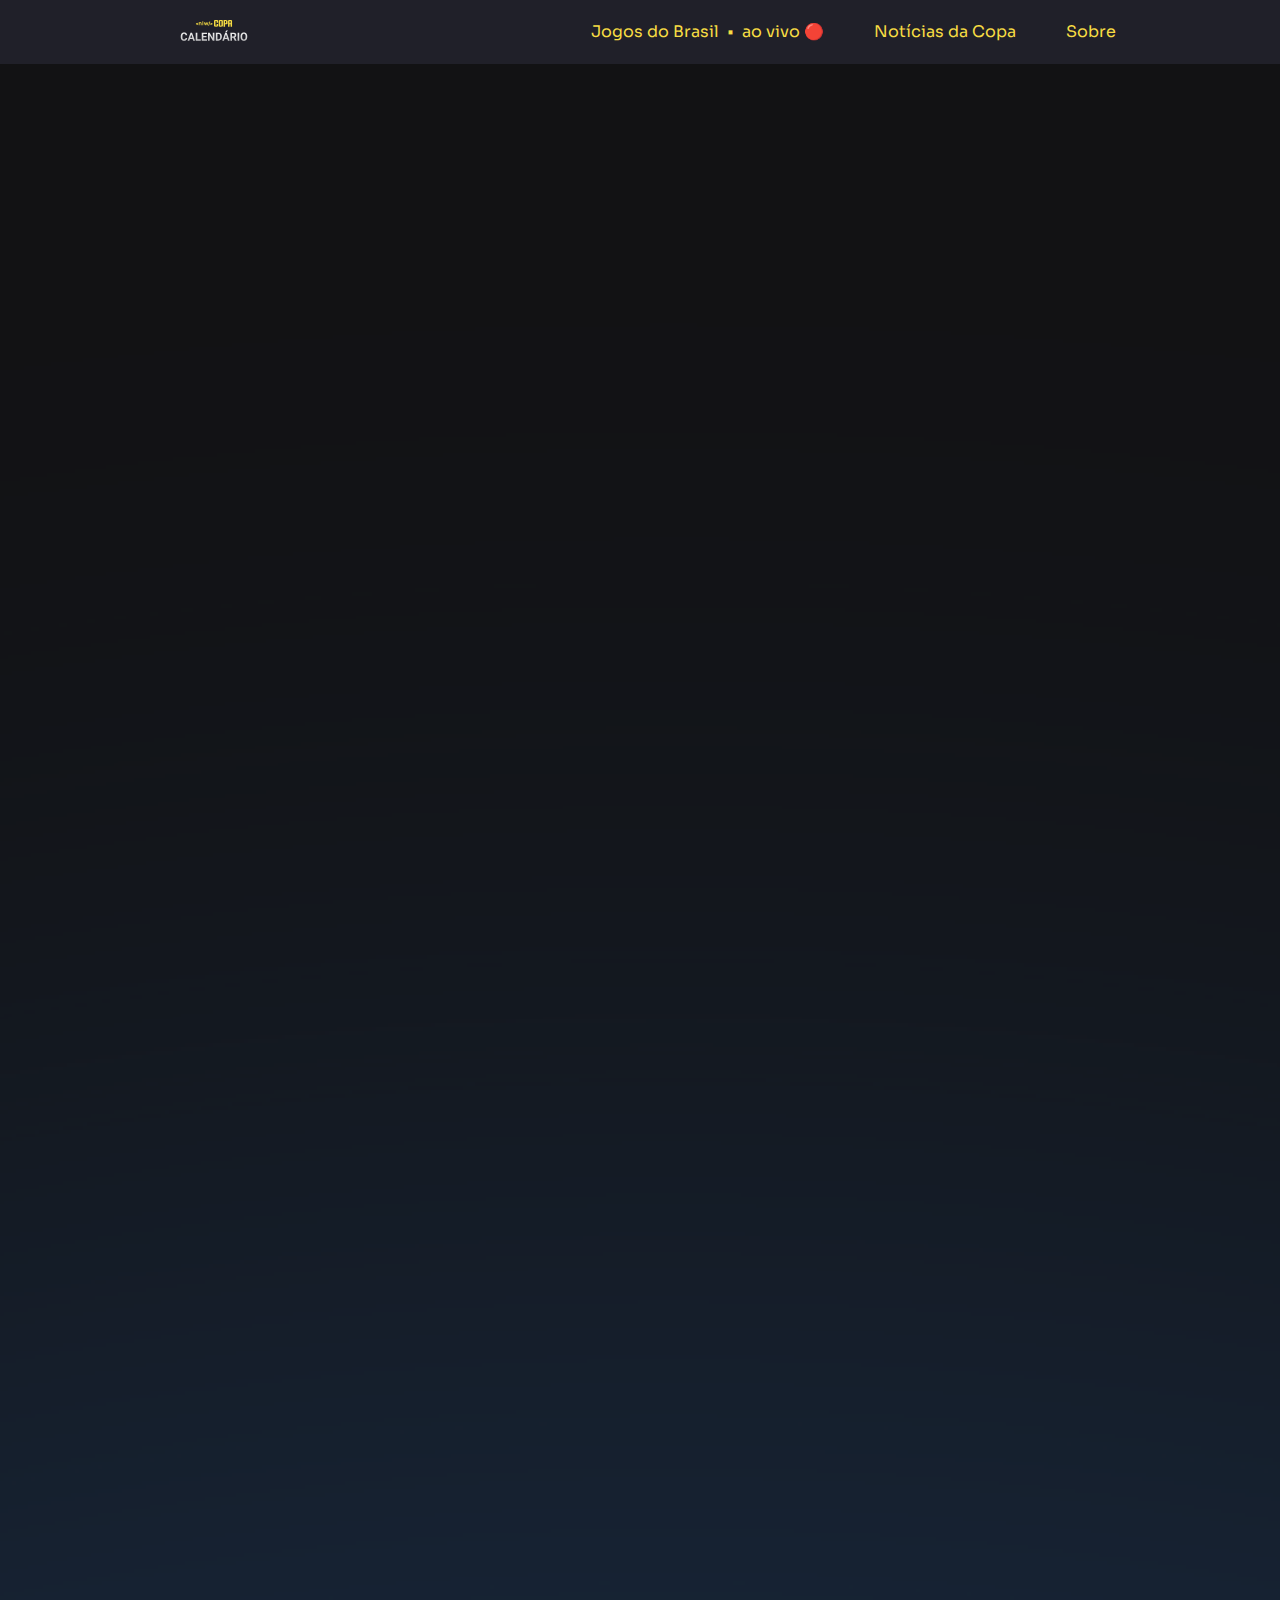
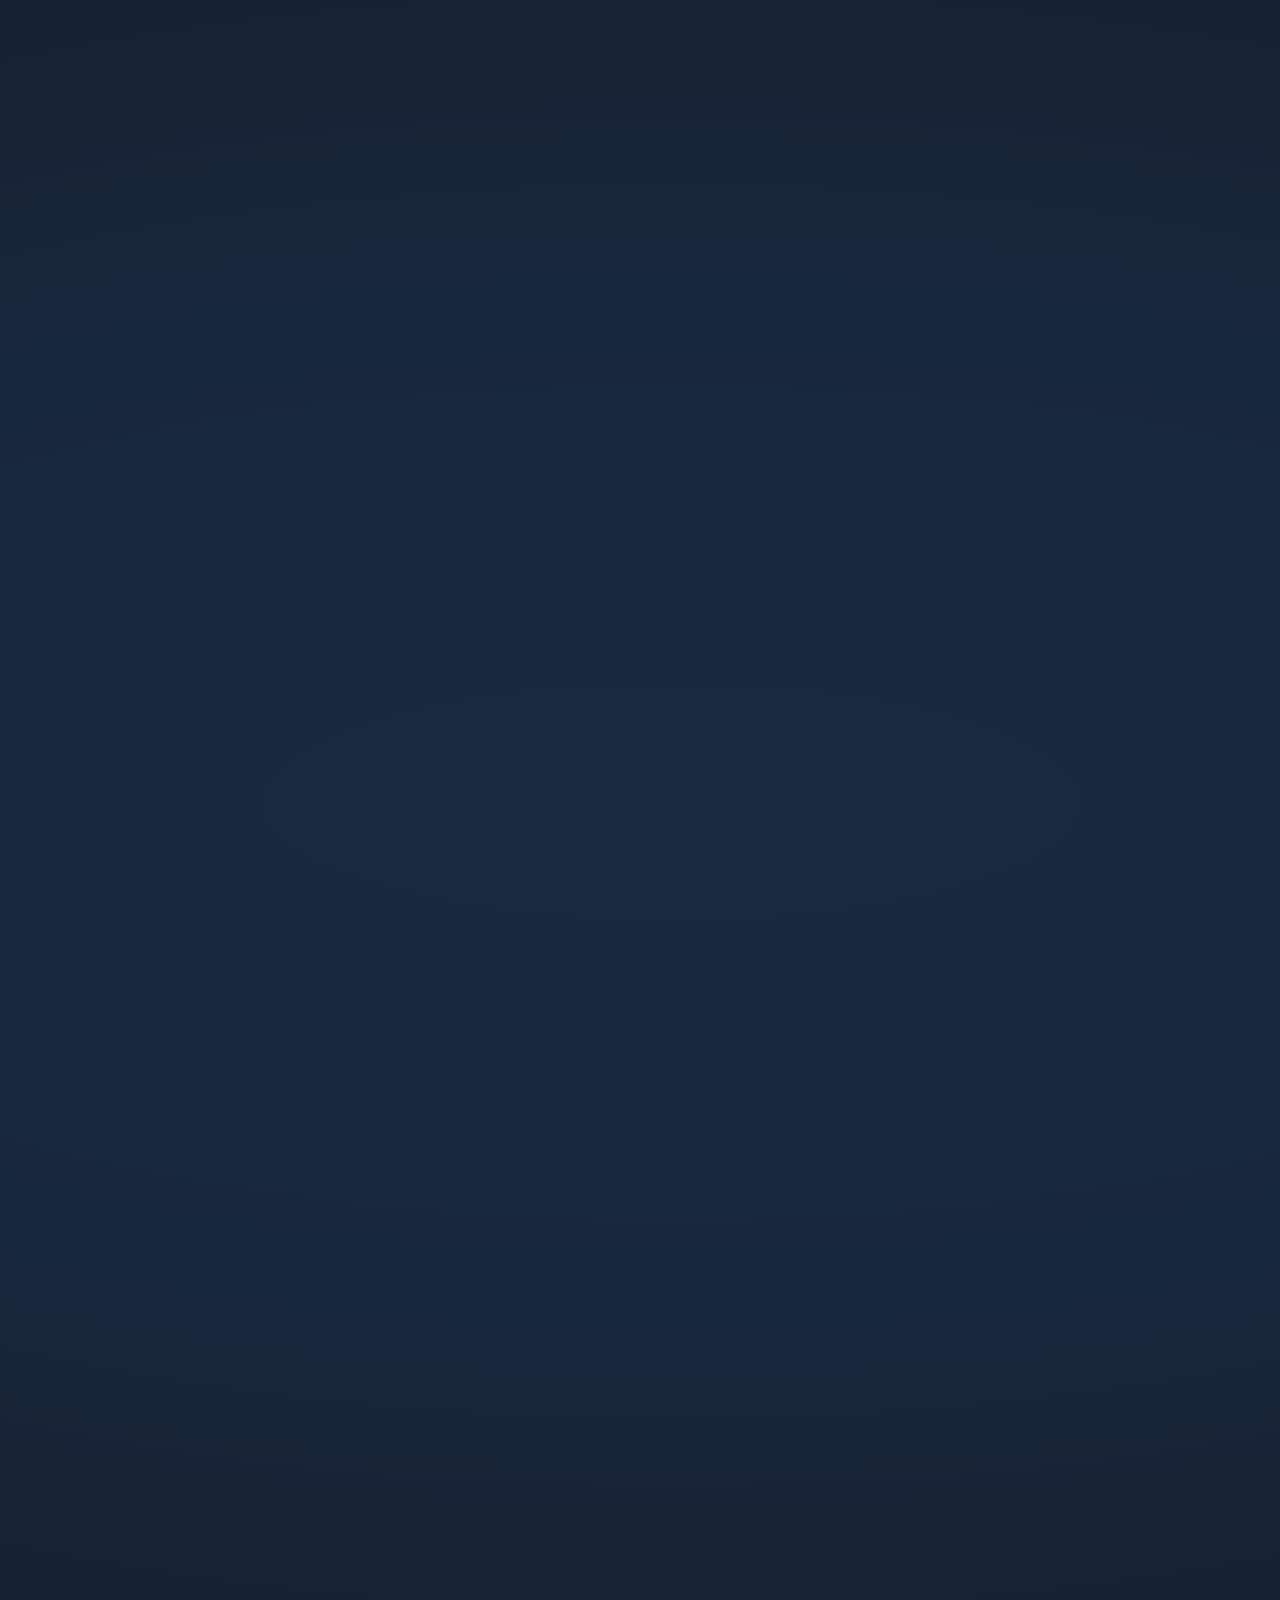
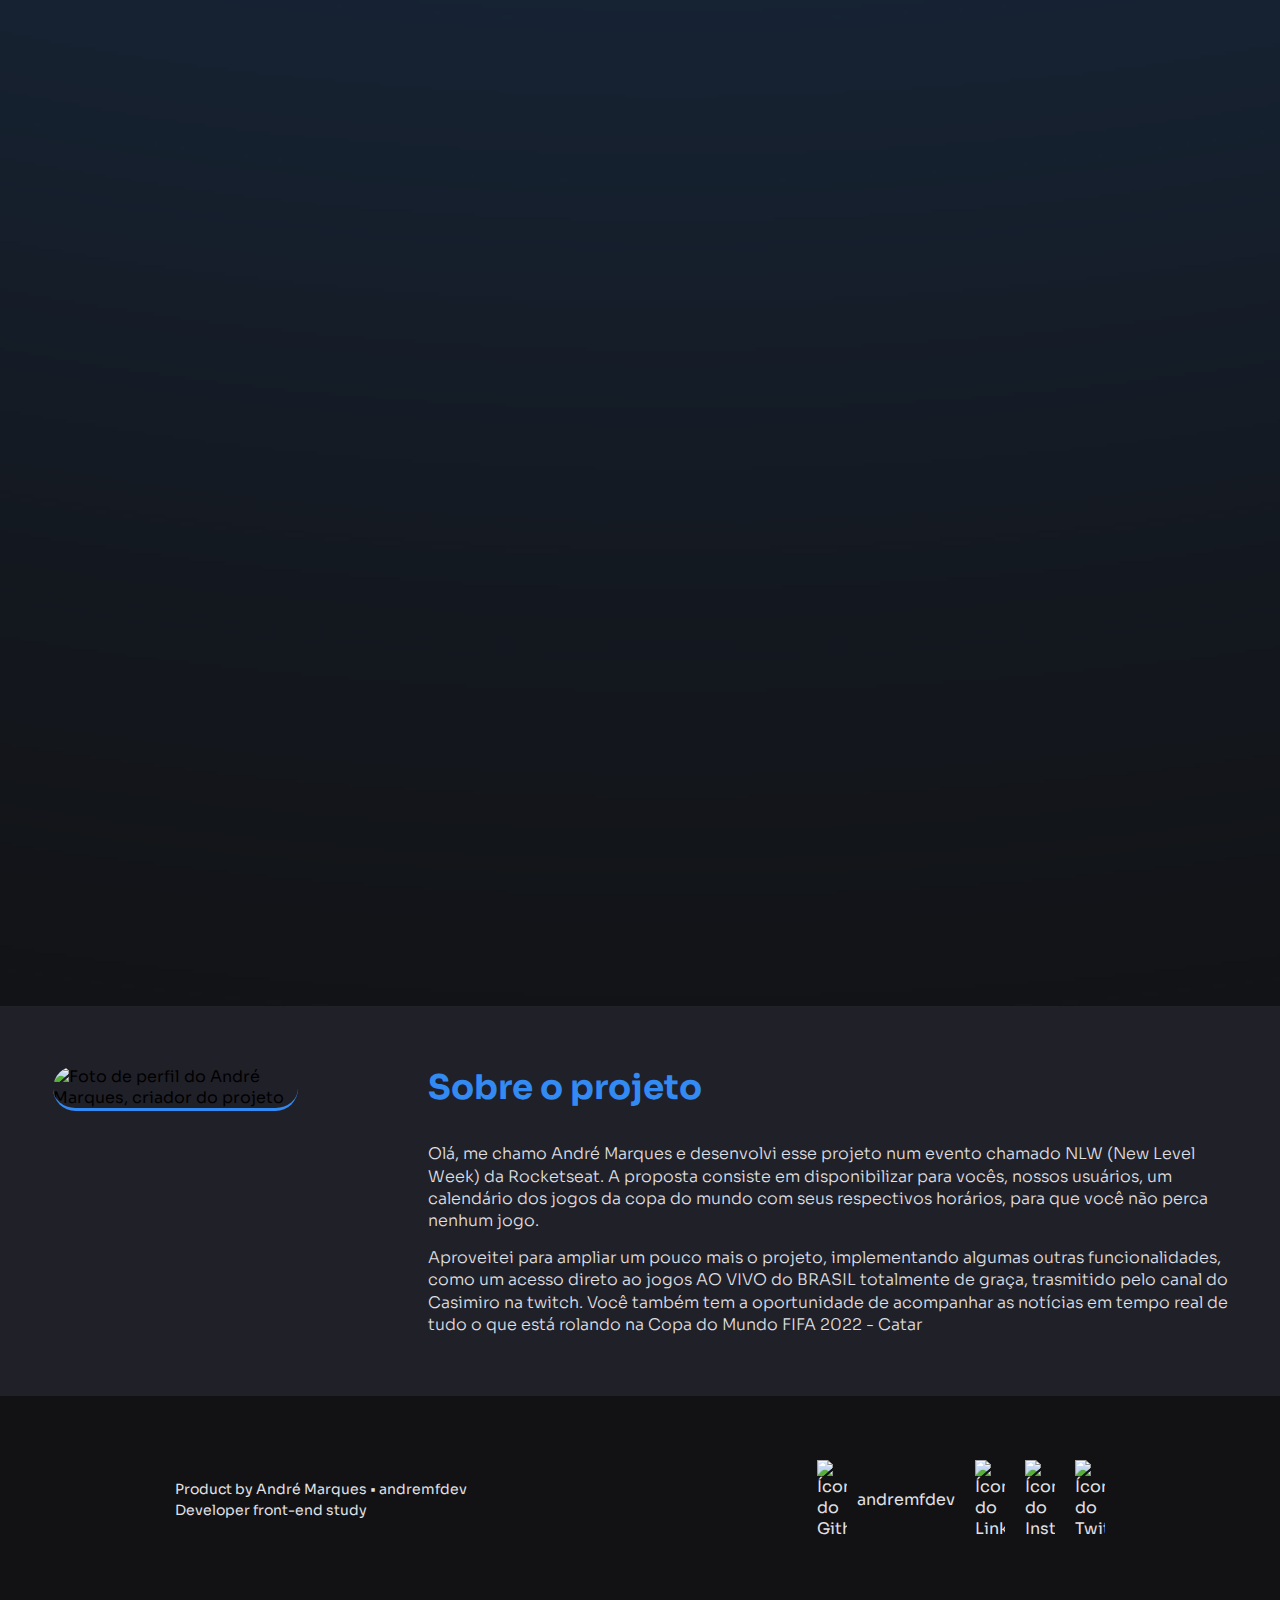
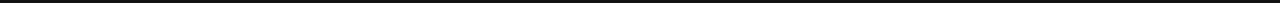
==== index.html @ 3c49d818 "add ajustes footer, about and header" ====
<!DOCTYPE html>
<html lang="pt-br">
  <head>
    <meta charset="UTF-8" />
    <meta http-equiv="X-UA-Compatible" content="IE=edge" />
    <meta name="viewport" content="width=device-width, initial-scale=1.0" />

    <link
      rel="shortcut icon"
      href="./assets/favicon-copaday.svg"
      type="image/x-icon"
    />
    <link rel="preconnect" href="https://fonts.googleapis.com" />
    <link rel="preconnect" href="https://fonts.gstatic.com" crossorigin />
    <link
      href="https://fonts.googleapis.com/css2?family=Sora:wght@300;400;500;600;700;800&display=swap"
      rel="stylesheet"
    />

    <link rel="stylesheet" href="./css/styles.css" />

    <title>CopaDAY - Calendário da Copa Do Mundo</title>
  </head>

  <body class="blue">
    <div id="app">
      <header>
        <img
          src="./assets/logo.svg"
          alt="Logo do calendário da copa - NLW COPA"
        />
        <nav>
          <ul>
            <li>
              <a href="https://www.twitch.tv/casimito" target="_blank"
                >Jogos do Brasil &nbsp•&nbsp ao vivo 🔴</a
              >
            </li>
            <li>
              <a
                href="https://news.google.com/topics/CAAqKAgKIiJDQkFTRXdvS0wyMHZNR1p3WHpobWJSSUZjSFF0UWxJb0FBUAE?hl=pt-BR&gl=BR&ceid=BR%3Apt-419"
                target="_blank"
                >Notícias da Copa</a
              >
            </li>
            <li>
              <a href="#about">Sobre</a>
            </li>
          </ul>
        </nav>
      </header>
      <main id="cards"></main>
    </div>

    <div id="about">
      <div class="image-perfil">
        <img
          src="./assets-readme/Perfil - social media.jpg"
          alt="Foto de perfil do André Marques, criador do projeto"
        />
      </div>
      <div class="info">
        <h2>Sobre o projeto</h2>
        <p>
          Olá, me chamo André Marques e desenvolvi esse projeto num evento
          chamado NLW (New Level Week) da Rocketseat. A proposta consiste em
          disponibilizar para vocês, nossos usuários, um calendário dos jogos da
          copa do mundo com seus respectivos horários, para que você não perca
          nenhum jogo.
        </p>
        <p>
          Aproveitei para ampliar um pouco mais o projeto, implementando algumas
          outras funcionalidades, como um acesso direto ao jogos AO VIVO do
          BRASIL totalmente de graça, trasmitido pelo canal do Casimiro na
          twitch. Você também tem a oportunidade de acompanhar as notícias em
          tempo real de tudo o que está rolando na Copa do Mundo FIFA 2022 -
          Catar
        </p>
      </div>
    </div>

    <footer>
      <div class="area-left">
        <span
          >Product by
          <a href="https://www.linkedin.com/in/andremfdev/" target="_blank"
            >André Marques • andremfdev</a
          ></span
        >
        <p>Developer front-end study</p>
      </div>
      <div class="social-media">
        <ul>
          <li>
            <a href="https://github.com/andremfdev" target="_blank">
              <img
                src="./assets/icon-github.svg"
                width="30px"
                alt="Ícone do
              Github"
              />
              <span>andremfdev</span>
            </a>
          </li>
          <li>
            <a href="https://www.linkedin.com/in/andremfdev/" target="_blank">
              <img
                src="./assets/icon-linkedin.svg"
                width="30px"
                alt="Ícone do Linkedin"
              />
            </a>
          </li>
          <li>
            <a href="https://www.instagram.com/andremfdev/" target="_blank">
              <img
                src="./assets/icon-instagram.svg"
                width="30px"
                alt="Ícone do Instagram"
              />
            </a>
          </li>
          <li>
            <a href="https://twitter.com/andremfdev" target="_blank">
              <img
                src="./assets/icon-twitter.svg"
                width="30px"
                alt="Ícone do Twitter"
              />
            </a>
          </li>
        </ul>
      </div>
    </footer>

    <script src="./main.js"></script>
  </body>
</html>
---- css/styles.css ----
* {
  margin: 0;
  padding: 0;
  box-sizing: border-box;
  list-style: none;
  text-decoration: none;
}

:root {
  --text-color: #E1E1E6;
  --secondary-color: #f0f002;
  --border-title-color: #746615;
  --bg-card-color: #1A1F1B;
  --bg: url(/assets/bg-yellow.svg);
}

body.blue {
  --border-title-color: #338AF3;
  --secondary-color: #338AF3;
  --bg-card-color: #202024;
  --bg: url(/assets/bg-blue.svg);
}

body.green {
  --border-title-color: #047C3F;
  --secondary-color: #047C3F;
  --bg-card-color: #1D1C19;
  --bg: url(/assets/bg-green.svg);
}

body {
  font-family: 'Sora', sans-serif;
  background: #121214 var(--bg) no-repeat top center/cover;
  margin-bottom: 4rem;
}



#app {
  width: fit-content;
  margin: auto;
  padding-top: 5.2rem;
}

header {
  display: flex;
  align-items: center;
  justify-content: space-around;
  background-color: #202029;
  width: 100%;
  position: fixed;
  top: 0;
  left: 0;
  z-index: 2022;
  padding: 20px 0px;
}

header img {
  width: 100%;
  max-width: 100px;
}

nav ul {
  display: flex;
  align-items: center;
  justify-content: center;
  gap: 50px;
}

nav ul li a {
  color: #F7DD43;
  transition: all .4s;
}

nav ul li a:hover {
  color: #047C3F;
}

#cards {
  display: flex;
  flex-wrap: wrap;
  justify-content: center;
  padding: 0 15px;
  gap: 32px;
  margin-top: 160px;
}

.card {
  padding: 32px 23px;
  text-align: center;
  background: var(--bg-card-color);
  border-bottom: 3px solid var(--secondary-color);
  border-radius: 6px;
  margin-bottom: auto;
}

.horario {
  display: flex;
  justify-content: space-between;
  width: 100%;
  align-items: center;
}

.horario p {
  color: var(--text-color);
  font-weight: 400;
  font-size: 14px;
}

.card {
  opacity: 0;
  animation: appear 1s forwards;
}

.card h2 {
  display: flex;
  align-items: center;
  justify-content: center;
  gap: 16px;
  padding: 8px 16px;
  border: 1px solid var(--border-title-color);
  border-radius: 6px;

  width: fit-content;
  margin-inline: auto;
  margin-bottom: 53px;
  color: var(--secondary-color);
}

.card h2 span {
  color: var(--text-color);
  text-transform: uppercase;
  font-size: 14px;
}

.card ul {
  display: flex;
  flex-direction: column;
  gap: 24px;
  width: 270px;
}

.card ul li {
  display: flex;
  flex-direction: column;
  align-items: center;
  justify-content: space-between;
}

.card ul li+li {
  padding-top: 24px;
  border-top: 1px solid #48484c;
}

.card ul li strong {
  font-weight: 900;
  font-size: 26px;
  line-height: 125%;
  color: var(--text-color);
  margin-bottom: 15px;
}

.card ul li .grupo {
  font-weight: 900;
  color: var(--secondary-color);
}

.card ul li .nation {
  padding-top: 8px;
}

.card ul li strong,
.card ul li img {
  transition: transform .3s;
}

.card ul li strong:hover,
.card ul li img:hover {
  transform: scale(1.1);
}

#about {
  position: relative;
  z-index: 2099;
  margin-top: 240px;
  display: flex;
  padding: 60px 15px;
  gap: 130px;
  align-items: flex-start;
  justify-content: center;
  background-color: #202029;
}

#about img {
  width: 100%;
  max-width: 245px;
  border-radius: 50px;
  border-bottom: 3px solid #338AF3;
}

#about .info {
  width: 100%;
  max-width: 800px;
  align-items: flex-start;
  display: flex;
  flex-direction: column;
  gap: 14px;
}

#about .info h2 {
  color: #338AF3;
  font-size: 34px;
  padding-bottom: 20px;
}

#about .info p {
  color: var(--text-color);
  font-size: 16px;
  font-weight: 300;
  line-height: 140%;
}

footer {
  margin-top: 4rem;
  display: flex;
  align-items: center;
  justify-content: space-around;
  margin-bottom: 40px;
}

footer .area-left {
  color: var(--text-color);
  font-size: 14px;
  line-height: 150%;
}

footer .area-left span a {
  color: var(--text-color);
  transition: color .3s;
}

footer .area-left span a:hover {
  color: #338AF3;
}

footer .social-media ul {
  display: flex;
  gap: 20px;
}

footer .social-media ul li a {
  display: flex;
  align-items: center;
  gap: 10px;
  color: var(--text-color);
  transition: color .3s;
}

footer .social-media ul li a:hover {
  color: #338AF3;
}

@keyframes appear {
  0% {
    transform: translateY(-50px);
    opacity: 0;
  }

  100% {
    opacity: 1;
  }
}

@media(max-width:991px) {
  #about {
    flex-direction: column-reverse;
    align-items: center;
    gap: 80px;
  }

  #about .info h2 {

    margin: 0 auto;
  }

  #about .info p {
    width: 100%;
    max-width: 715px;
    margin: 0 auto;
    text-align: center;
  }
}
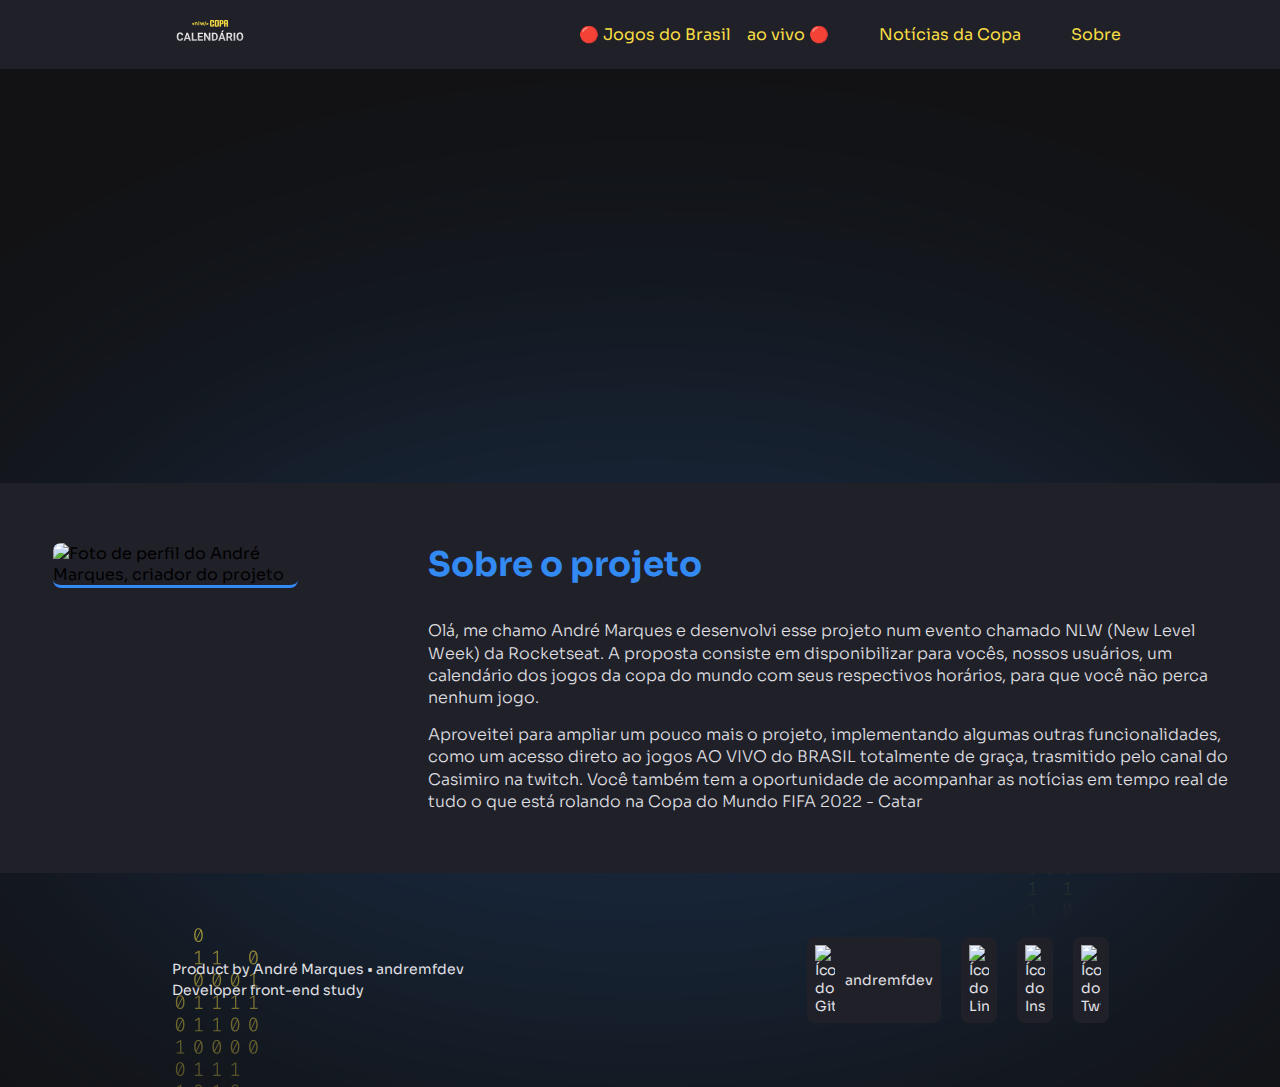
==== commit d14ae067: "add ajustes no menu-mobile - fechar ao clicar" ====
--- a/index.html
+++ b/index.html
@@ -24,31 +24,71 @@
 
   <body class="blue">
     <div id="app">
-      <header>
-        <img
-          src="./assets/logo.svg"
-          alt="Logo do calendário da copa - NLW COPA"
-        />
-        <nav>
-          <ul>
-            <li>
-              <a href="https://www.twitch.tv/casimito" target="_blank"
-                >Jogos do Brasil &nbsp•&nbsp ao vivo 🔴</a
-              >
-            </li>
-            <li>
-              <a
-                href="https://news.google.com/topics/CAAqKAgKIiJDQkFTRXdvS0wyMHZNR1p3WHpobWJSSUZjSFF0UWxJb0FBUAE?hl=pt-BR&gl=BR&ceid=BR%3Apt-419"
-                target="_blank"
-                >Notícias da Copa</a
-              >
-            </li>
-            <li>
-              <a href="#about">Sobre</a>
-            </li>
-          </ul>
-        </nav>
+      <header id="header">
+        <a id="logo" href="./">
+          <img
+            src="./assets/logo.svg"
+            alt="Logo do calendário da copa - NLW COPA"
+          />
+        </a>
+
+        <div class="menu">
+          <nav>
+            <!-- <button aria-label="Abrir Menu" id="btn-mobile" aria-haspopup="true" aria-controls="menu" aria-expanded="false">
+          Menu
+
+          <span id="hamburger"></span>
+        </button> -->
+            <ul>
+              <li>
+                <a href="https://www.twitch.tv/casimito" target="_blank"
+                  >🔴 Jogos do Brasil &nbsp&nbsp ao vivo 🔴</a
+                >
+              </li>
+              <li>
+                <a
+                  href="https://news.google.com/topics/CAAqKAgKIiJDQkFTRXdvS0wyMHZNR1p3WHpobWJSSUZjSFF0UWxJb0FBUAE?hl=pt-BR&gl=BR&ceid=BR%3Apt-419"
+                  target="_blank"
+                  >Notícias da Copa</a
+                >
+              </li>
+              <li>
+                <a href="#about">Sobre</a>
+              </li>
+            </ul>
+          </nav>
+        </div>
+
+        <button onclick="animarMenu()" id="btn-mobile">Menu</button>
+
+        <div class="menu-mobile" id="menu">
+          <nav>
+            <!-- <button aria-label="Abrir Menu" id="btn-mobile" aria-haspopup="true" aria-controls="menu" aria-expanded="false">
+          Menu
+
+          <span id="hamburger"></span>
+        </button> -->
+            <ul>
+              <li>
+                <a href="https://www.twitch.tv/casimito" target="_blank"
+                  >Jogos do Brasil &nbsp•&nbsp ao vivo 🔴</a
+                >
+              </li>
+              <li>
+                <a
+                  href="https://news.google.com/topics/CAAqKAgKIiJDQkFTRXdvS0wyMHZNR1p3WHpobWJSSUZjSFF0UWxJb0FBUAE?hl=pt-BR&gl=BR&ceid=BR%3Apt-419"
+                  target="_blank"
+                  >Notícias da Copa</a
+                >
+              </li>
+              <li>
+                <a href="#about">Sobre</a>
+              </li>
+            </ul>
+          </nav>
+        </div>
       </header>
+
       <main id="cards"></main>
     </div>
 
@@ -95,7 +135,7 @@
             <a href="https://github.com/andremfdev" target="_blank">
               <img
                 src="./assets/icon-github.svg"
-                width="30px"
+                width="20px"
                 alt="Ícone do
               Github"
               />
@@ -106,7 +146,7 @@
             <a href="https://www.linkedin.com/in/andremfdev/" target="_blank">
               <img
                 src="./assets/icon-linkedin.svg"
-                width="30px"
+                width="20px"
                 alt="Ícone do Linkedin"
               />
             </a>
@@ -115,7 +155,7 @@
             <a href="https://www.instagram.com/andremfdev/" target="_blank">
               <img
                 src="./assets/icon-instagram.svg"
-                width="30px"
+                width="20px"
                 alt="Ícone do Instagram"
               />
             </a>
@@ -124,7 +164,7 @@
             <a href="https://twitter.com/andremfdev" target="_blank">
               <img
                 src="./assets/icon-twitter.svg"
-                width="30px"
+                width="20px"
                 alt="Ícone do Twitter"
               />
             </a>
--- a/css/styles.css
+++ b/css/styles.css
@@ -7,40 +7,41 @@
 }
 
 :root {
-  --text-color: #E1E1E6;
+  --text-color: #e1e1e6;
   --secondary-color: #f0f002;
   --border-title-color: #746615;
-  --bg-card-color: #1A1F1B;
+  --bg-card-color: #1a1f1b;
   --bg: url(/assets/bg-yellow.svg);
 }
 
 body.blue {
-  --border-title-color: #338AF3;
-  --secondary-color: #338AF3;
+  --border-title-color: #338af3;
+  --secondary-color: #338af3;
   --bg-card-color: #202024;
   --bg: url(/assets/bg-blue.svg);
 }
 
 body.green {
-  --border-title-color: #047C3F;
-  --secondary-color: #047C3F;
-  --bg-card-color: #1D1C19;
+  --border-title-color: #047c3f;
+  --secondary-color: #047c3f;
+  --bg-card-color: #1d1c19;
   --bg: url(/assets/bg-green.svg);
 }
 
 body {
-  font-family: 'Sora', sans-serif;
+  font-family: "Sora", sans-serif;
   background: #121214 var(--bg) no-repeat top center/cover;
   margin-bottom: 4rem;
 }
-
-
 
 #app {
   width: fit-content;
   margin: auto;
   padding-top: 5.2rem;
 }
+
+/************ STYLE HEADER & NAV ************/
+
 
 header {
   display: flex;
@@ -68,12 +69,78 @@
 }
 
 nav ul li a {
-  color: #F7DD43;
-  transition: all .4s;
+  color: #f7dd43;
+  transition: all 0.4s;
 }
 
 nav ul li a:hover {
-  color: #047C3F;
+  color: #047c3f;
+}
+
+/* #btn-mobile {
+  display: none;
+} */
+
+/* STYLE MENU MOBILE */
+
+.menu-mobile {
+  background-color: #0000008c;
+  position: absolute;
+  top: 127px;
+  left: 0;
+  width: 100%;
+  height: 0;
+  backdrop-filter: blur(10px);
+  visibility: hidden;
+  transition: 0.5s;
+  overflow: hidden;
+}
+
+.menu-mobile nav ul li a {
+  color white;
+  display: block;
+  padding: 20px 30px;
+  font-size: 16pt;
+}
+
+.menu-mobile nav ul li a:hover {
+  background-color: #000000ce;
+
+}
+
+#btn-mobile {
+  display: none;
+}
+
+@media screen and (max-width:600px) {
+  .menu {
+    display: none;
+  }
+
+  .menu-mobile.abrir {
+    visibility: visible;
+    height: calc(100vh - 127px);
+  }
+
+  #btn-mobile {
+    display: block;
+  }
+}
+
+
+/************ STYLE CARDS ************/
+
+.horario {
+  display: flex;
+  justify-content: space-between;
+  width: 100%;
+  align-items: center;
+}
+
+.horario p {
+  color: var(--text-color);
+  font-weight: 400;
+  font-size: 14px;
 }
 
 #cards {
@@ -92,22 +159,6 @@
   border-bottom: 3px solid var(--secondary-color);
   border-radius: 6px;
   margin-bottom: auto;
-}
-
-.horario {
-  display: flex;
-  justify-content: space-between;
-  width: 100%;
-  align-items: center;
-}
-
-.horario p {
-  color: var(--text-color);
-  font-weight: 400;
-  font-size: 14px;
-}
-
-.card {
   opacity: 0;
   animation: appear 1s forwards;
 }
@@ -169,19 +220,22 @@
   padding-top: 8px;
 }
 
-.card ul li strong,
+/* .card ul li strong,
 .card ul li img {
-  transition: transform .3s;
+  transition: transform 0.3s;
 }
 
 .card ul li strong:hover,
 .card ul li img:hover {
   transform: scale(1.1);
-}
+} */
+
+/************ STYLE ABOUT ************/
+
 
 #about {
   position: relative;
-  z-index: 2099;
+  /* z-index: 2099; */
   margin-top: 240px;
   display: flex;
   padding: 60px 15px;
@@ -194,8 +248,8 @@
 #about img {
   width: 100%;
   max-width: 245px;
-  border-radius: 50px;
-  border-bottom: 3px solid #338AF3;
+  border-radius: 8px;
+  border-bottom: 3px solid #338af3;
 }
 
 #about .info {
@@ -208,7 +262,7 @@
 }
 
 #about .info h2 {
-  color: #338AF3;
+  color: #338af3;
   font-size: 34px;
   padding-bottom: 20px;
 }
@@ -220,6 +274,9 @@
   line-height: 140%;
 }
 
+/************ STYLE FOOTER ************/
+
+
 footer {
   margin-top: 4rem;
   display: flex;
@@ -236,11 +293,11 @@
 
 footer .area-left span a {
   color: var(--text-color);
-  transition: color .3s;
+  transition: color 0.3s;
 }
 
 footer .area-left span a:hover {
-  color: #338AF3;
+  color: #338af3;
 }
 
 footer .social-media ul {
@@ -253,12 +310,19 @@
   align-items: center;
   gap: 10px;
   color: var(--text-color);
-  transition: color .3s;
+  font-size: 14px;
+  transition: color 0.3s;
+  background-color: #202029;
+  padding: 8px;
+  border-radius: 8px;
 }
 
 footer .social-media ul li a:hover {
-  color: #338AF3;
-}
+  color: #338af3;
+}
+
+
+/************ STYLE ANIMATION CARDS ************/
 
 @keyframes appear {
   0% {
@@ -271,7 +335,10 @@
   }
 }
 
-@media(max-width:991px) {
+
+/************ STYLE RESPONSIVE ************/
+
+@media (max-width: 991px) {
   #about {
     flex-direction: column-reverse;
     align-items: center;
@@ -279,7 +346,6 @@
   }
 
   #about .info h2 {
-
     margin: 0 auto;
   }
 
@@ -289,4 +355,76 @@
     margin: 0 auto;
     text-align: center;
   }
-}+}
+
+/* media for style menu mobile */
+/* @media (max-width: 600px) {
+  #menu {
+    display: block;
+    position: absolute;
+    width: 100%;
+    top: 125px;
+    right: 0px;
+    backdrop-filter: blur(10px);
+    background-color: #2020298d;
+    z-index: 3000;
+    height: 0px;
+    transition: 0.6s;
+    visibility: hidden;
+    overflow-y: hidden;
+  }
+
+  #nav.active #menu {
+    height: calc(100vh - 125px);
+    visibility: visible;
+    overflow-y: auto;
+  }
+
+  #menu li {
+    padding: 1rem 0px;
+    margin: 0 1rem;
+    border-bottom: 2px solid #434343;
+  }
+
+  #btn-mobile {
+    display: flex;
+    padding: 0.5rem 1rem;
+    font-size: 1rem;
+    border: none;
+    background: none;
+    cursor: pointer;
+    gap: 0.5rem;
+    color: var(--text-color);
+  }
+
+  #hamburger {
+    display: block;
+    width: 20px;
+    border-top: 2px solid;
+  }
+
+  #hamburger::after,
+  #hamburger::before {
+    content: "";
+    display: block;
+    width: 20px;
+    height: 2px;
+    background-color: currentColor;
+    margin-top: 5px;
+    transition: 0.3s;
+    position: relative;
+  }
+
+  #nav.active #hamburger {
+    border-top-color: transparent;
+  }
+
+  #nav.active #hamburger::before {
+    transform: rotate(135deg);
+  }
+
+  #nav.active #hamburger::after {
+    transform: rotate(-135deg);
+    top: -7px;
+  }
+} */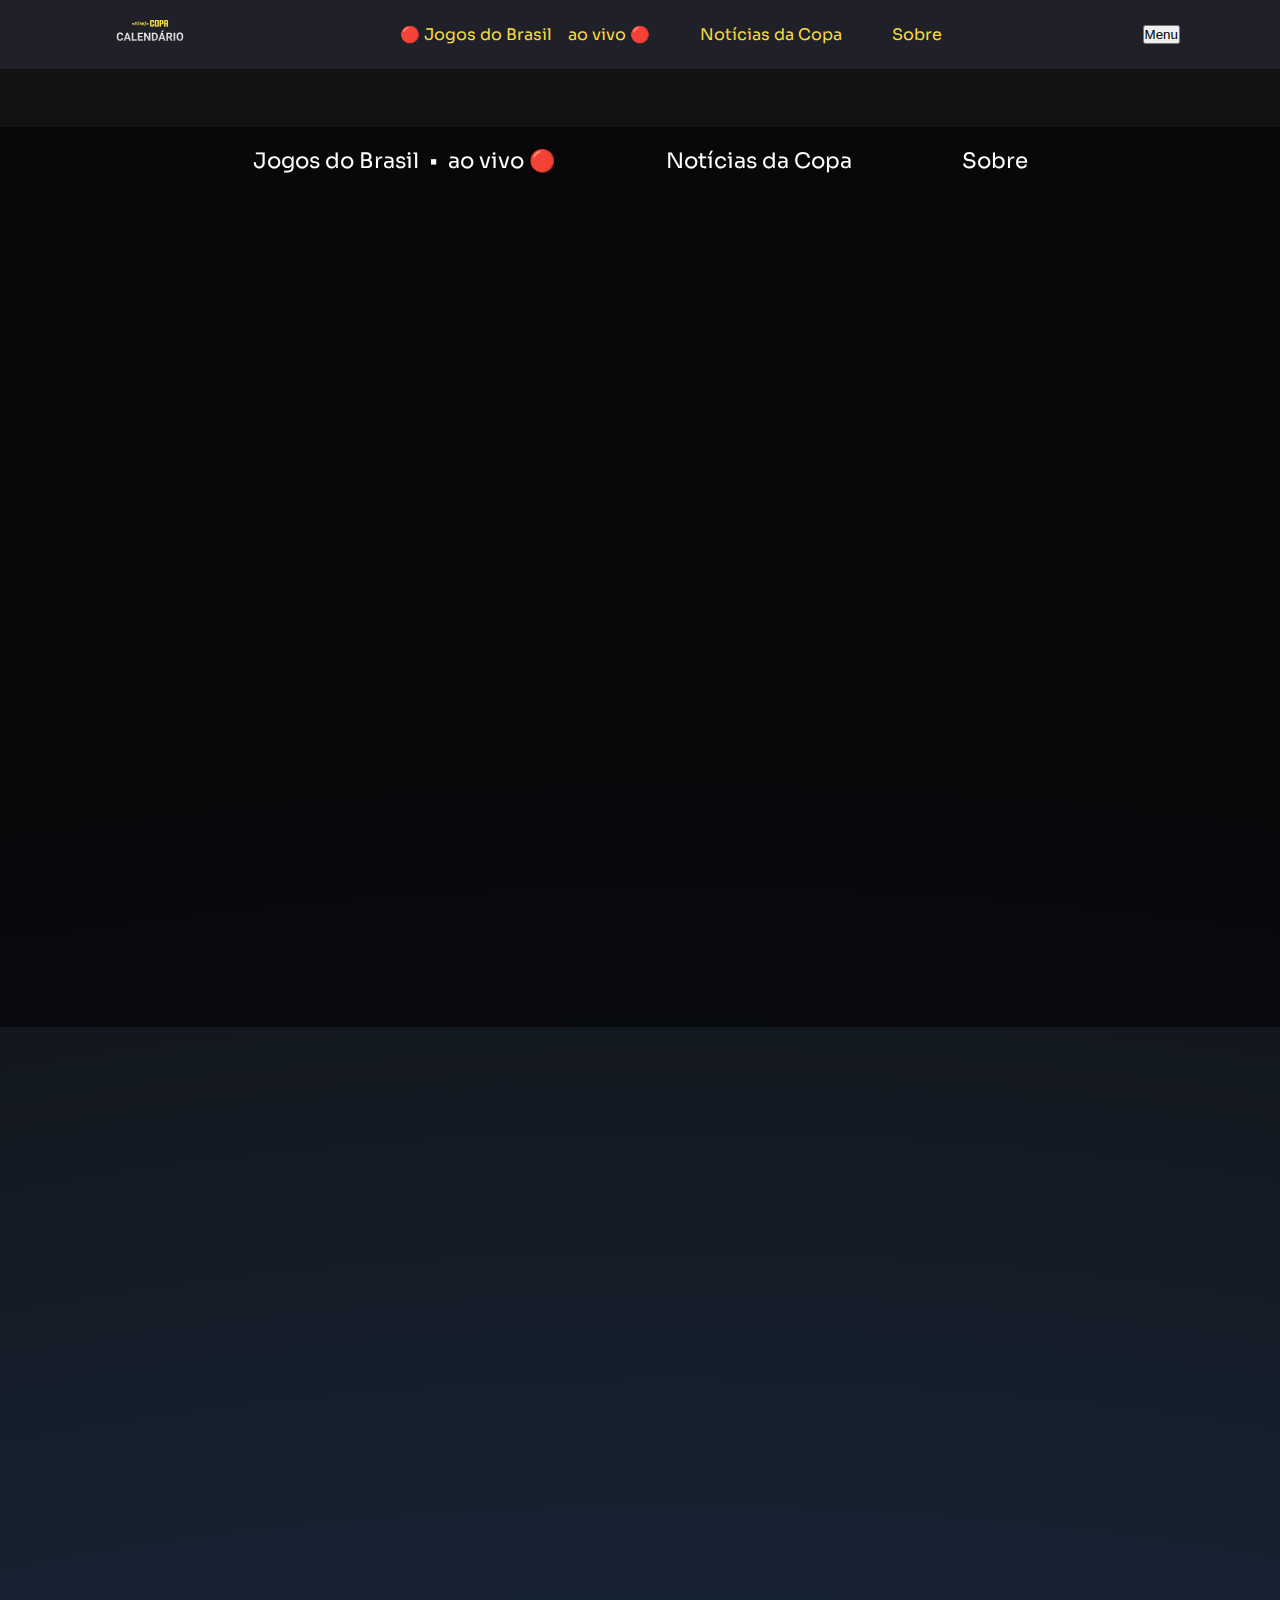
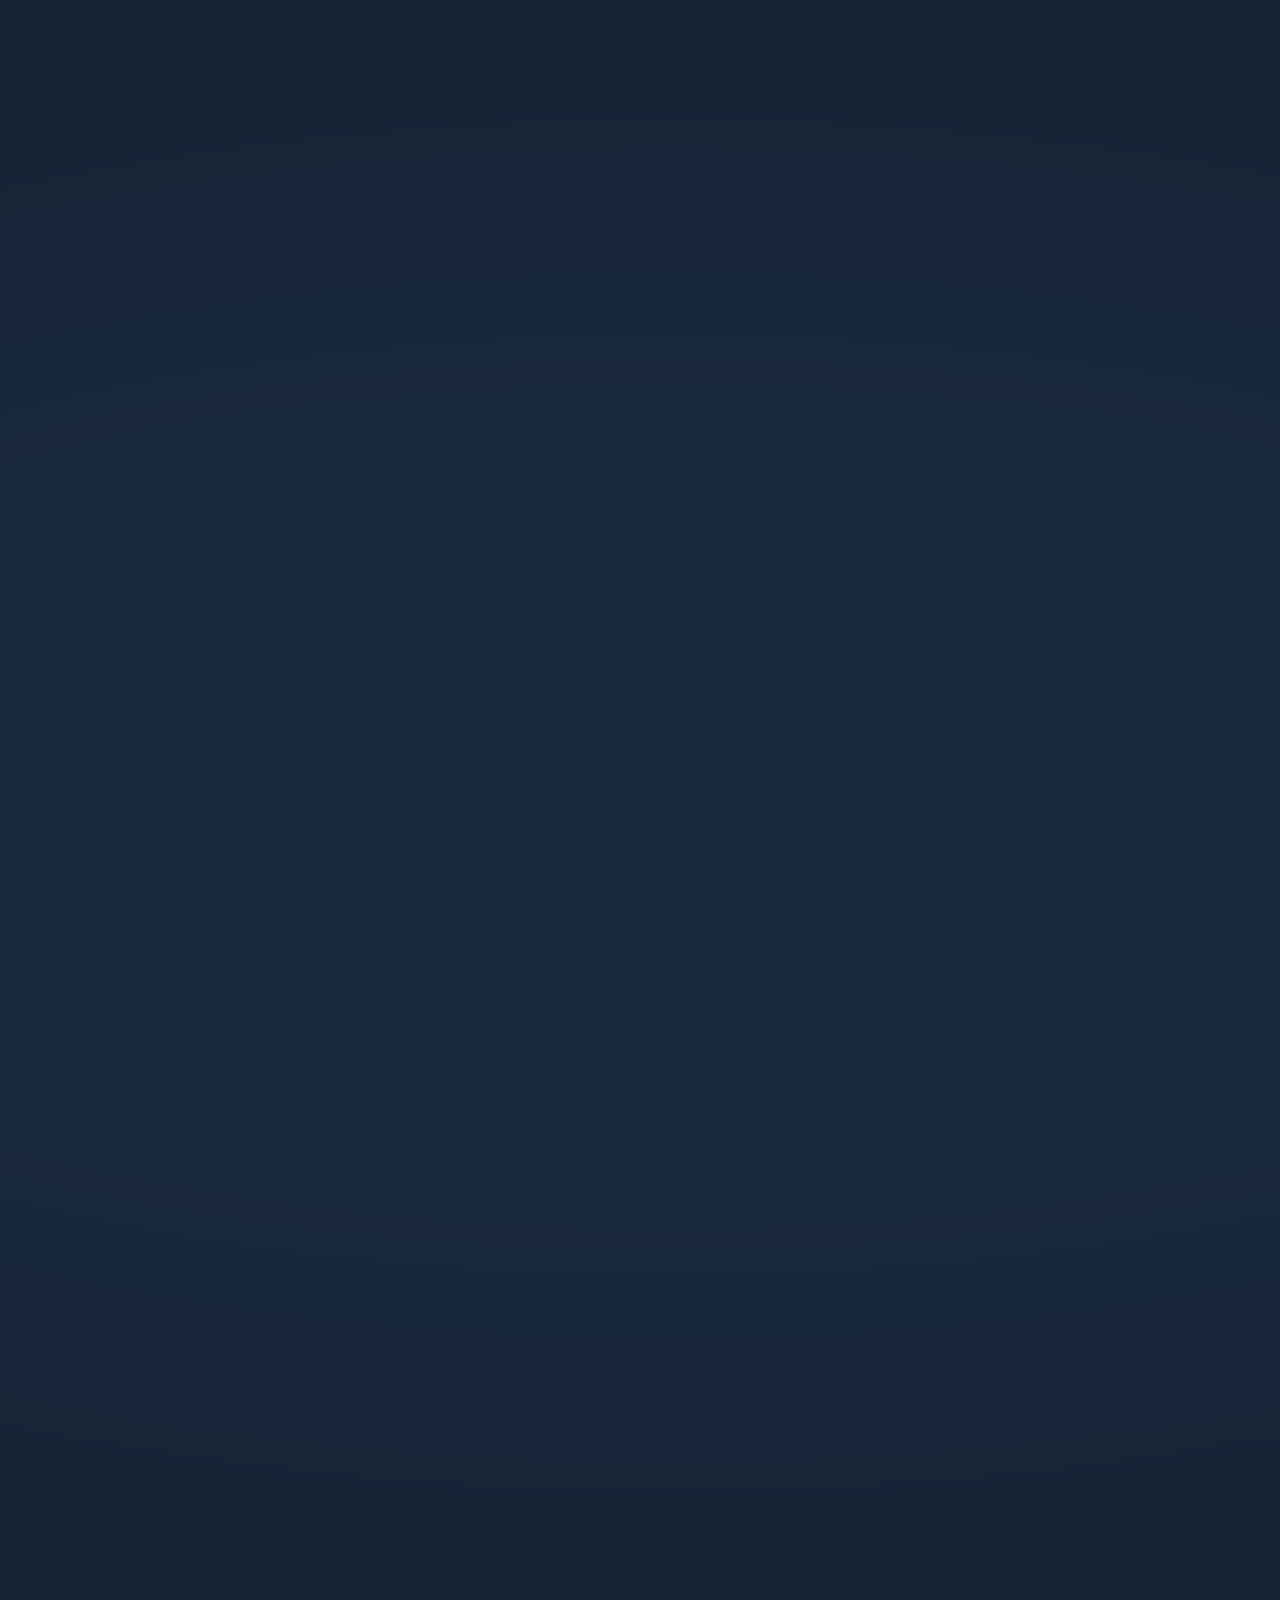
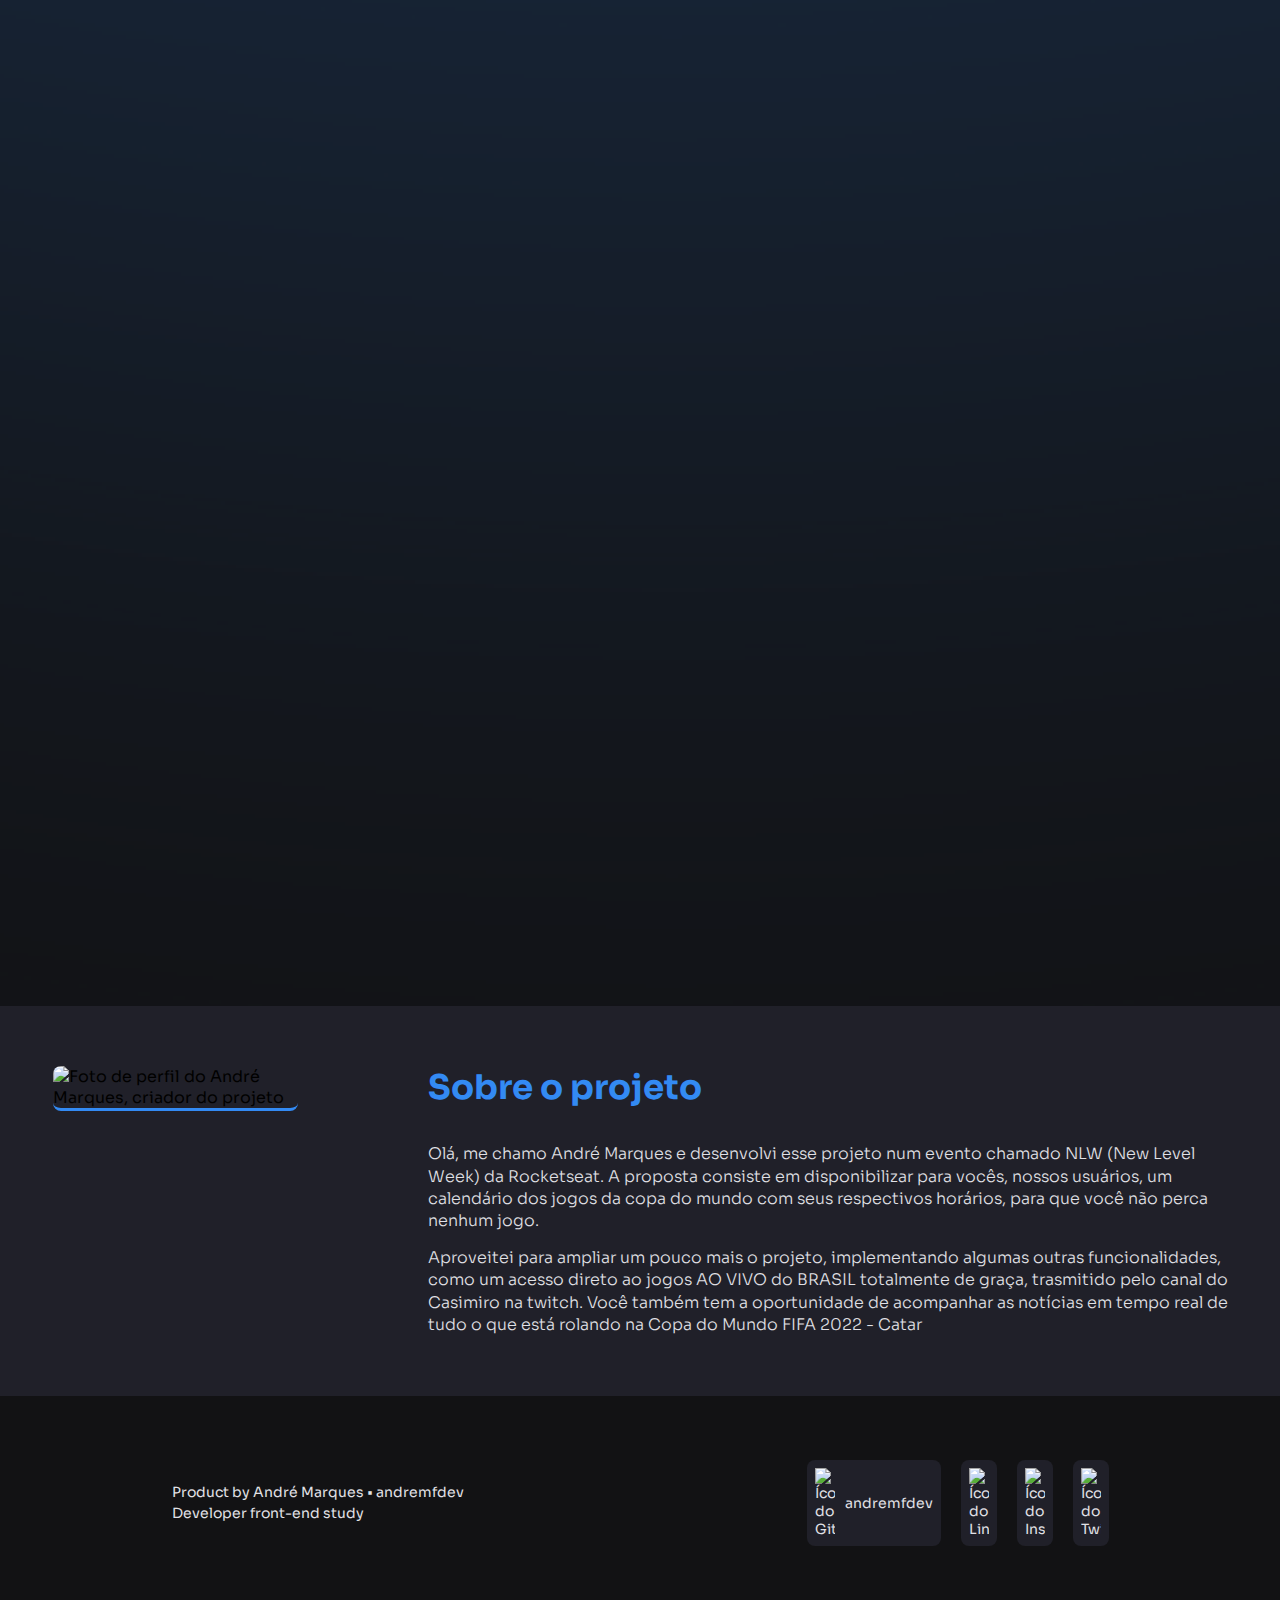
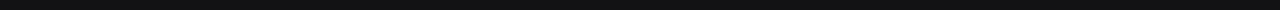
==== commit c35590ea: "add ajustes no menu-mobile" ====
--- a/index.html
+++ b/index.html
@@ -1,178 +1,140 @@
 <!DOCTYPE html>
 <html lang="pt-br">
-  <head>
-    <meta charset="UTF-8" />
-    <meta http-equiv="X-UA-Compatible" content="IE=edge" />
-    <meta name="viewport" content="width=device-width, initial-scale=1.0" />
 
-    <link
-      rel="shortcut icon"
-      href="./assets/favicon-copaday.svg"
-      type="image/x-icon"
-    />
-    <link rel="preconnect" href="https://fonts.googleapis.com" />
-    <link rel="preconnect" href="https://fonts.gstatic.com" crossorigin />
-    <link
-      href="https://fonts.googleapis.com/css2?family=Sora:wght@300;400;500;600;700;800&display=swap"
-      rel="stylesheet"
-    />
+<head>
+  <meta charset="UTF-8" />
+  <meta http-equiv="X-UA-Compatible" content="IE=edge" />
+  <meta name="viewport" content="width=device-width, initial-scale=1.0" />
 
-    <link rel="stylesheet" href="./css/styles.css" />
+  <link rel="shortcut icon" href="./assets/favicon-copaday.svg" type="image/x-icon" />
+  <link rel="preconnect" href="https://fonts.googleapis.com" />
+  <link rel="preconnect" href="https://fonts.gstatic.com" crossorigin />
+  <link href="https://fonts.googleapis.com/css2?family=Sora:wght@300;400;500;600;700;800&display=swap"
+    rel="stylesheet" />
 
-    <title>CopaDAY - Calendário da Copa Do Mundo</title>
-  </head>
+  <link rel="stylesheet" href="./css/styles.css" />
 
-  <body class="blue">
-    <div id="app">
-      <header id="header">
-        <a id="logo" href="./">
-          <img
-            src="./assets/logo.svg"
-            alt="Logo do calendário da copa - NLW COPA"
-          />
-        </a>
+  <title>CopaDAY - Calendário da Copa Do Mundo</title>
+</head>
 
-        <div class="menu">
-          <nav>
-            <!-- <button aria-label="Abrir Menu" id="btn-mobile" aria-haspopup="true" aria-controls="menu" aria-expanded="false">
+<body class="blue">
+  <div id="app">
+    <header id="header">
+      <a id="logo" href="./">
+        <img src="./assets/logo.svg" alt="Logo do calendário da copa - NLW COPA" />
+      </a>
+
+      <div class="menu">
+        <nav>
+          <!-- <button aria-label="Abrir Menu" id="btn-mobile" aria-haspopup="true" aria-controls="menu" aria-expanded="false">
           Menu
 
           <span id="hamburger"></span>
         </button> -->
-            <ul>
-              <li>
-                <a href="https://www.twitch.tv/casimito" target="_blank"
-                  >🔴 Jogos do Brasil &nbsp&nbsp ao vivo 🔴</a
-                >
-              </li>
-              <li>
-                <a
-                  href="https://news.google.com/topics/CAAqKAgKIiJDQkFTRXdvS0wyMHZNR1p3WHpobWJSSUZjSFF0UWxJb0FBUAE?hl=pt-BR&gl=BR&ceid=BR%3Apt-419"
-                  target="_blank"
-                  >Notícias da Copa</a
-                >
-              </li>
-              <li>
-                <a href="#about">Sobre</a>
-              </li>
-            </ul>
-          </nav>
-        </div>
+          <ul>
+            <li>
+              <a href="https://www.twitch.tv/casimito" target="_blank">🔴 Jogos do Brasil &nbsp&nbsp ao vivo 🔴</a>
+            </li>
+            <li>
+              <a href="https://news.google.com/topics/CAAqKAgKIiJDQkFTRXdvS0wyMHZNR1p3WHpobWJSSUZjSFF0UWxJb0FBUAE?hl=pt-BR&gl=BR&ceid=BR%3Apt-419"
+                target="_blank">Notícias da Copa</a>
+            </li>
+            <li>
+              <a href="#about">Sobre</a>
+            </li>
+          </ul>
+        </nav>
+      </div>
 
-        <button onclick="animarMenu()" id="btn-mobile">Menu</button>
+      <button onclick="animarMenu()" id="btn-menu">Menu</button>
 
-        <div class="menu-mobile" id="menu">
-          <nav>
-            <!-- <button aria-label="Abrir Menu" id="btn-mobile" aria-haspopup="true" aria-controls="menu" aria-expanded="false">
+      <div class="menu-mobile">
+        <nav>
+          <!-- <button aria-label="Abrir Menu" id="btn-mobile" aria-haspopup="true" aria-controls="menu" aria-expanded="false">
           Menu
 
           <span id="hamburger"></span>
         </button> -->
-            <ul>
-              <li>
-                <a href="https://www.twitch.tv/casimito" target="_blank"
-                  >Jogos do Brasil &nbsp•&nbsp ao vivo 🔴</a
-                >
-              </li>
-              <li>
-                <a
-                  href="https://news.google.com/topics/CAAqKAgKIiJDQkFTRXdvS0wyMHZNR1p3WHpobWJSSUZjSFF0UWxJb0FBUAE?hl=pt-BR&gl=BR&ceid=BR%3Apt-419"
-                  target="_blank"
-                  >Notícias da Copa</a
-                >
-              </li>
-              <li>
-                <a href="#about">Sobre</a>
-              </li>
-            </ul>
-          </nav>
-        </div>
-      </header>
+          <ul>
+            <li>
+              <a href="https://www.twitch.tv/casimito" target="_blank">Jogos do Brasil &nbsp•&nbsp ao vivo 🔴</a>
+            </li>
+            <li>
+              <a href="https://news.google.com/topics/CAAqKAgKIiJDQkFTRXdvS0wyMHZNR1p3WHpobWJSSUZjSFF0UWxJb0FBUAE?hl=pt-BR&gl=BR&ceid=BR%3Apt-419"
+                target="_blank">Notícias da Copa</a>
+            </li>
+            <li>
+              <a href="#about">Sobre</a>
+            </li>
+          </ul>
+        </nav>
+      </div>
 
-      <main id="cards"></main>
+
+    </header>
+
+    <main id="cards"></main>
+  </div>
+
+  <div id="about">
+    <div class="image-perfil">
+      <img src="./assets-readme/Perfil - social media.jpg" alt="Foto de perfil do André Marques, criador do projeto" />
     </div>
+    <div class="info">
+      <h2>Sobre o projeto</h2>
+      <p>
+        Olá, me chamo André Marques e desenvolvi esse projeto num evento
+        chamado NLW (New Level Week) da Rocketseat. A proposta consiste em
+        disponibilizar para vocês, nossos usuários, um calendário dos jogos da
+        copa do mundo com seus respectivos horários, para que você não perca
+        nenhum jogo.
+      </p>
+      <p>
+        Aproveitei para ampliar um pouco mais o projeto, implementando algumas
+        outras funcionalidades, como um acesso direto ao jogos AO VIVO do
+        BRASIL totalmente de graça, trasmitido pelo canal do Casimiro na
+        twitch. Você também tem a oportunidade de acompanhar as notícias em
+        tempo real de tudo o que está rolando na Copa do Mundo FIFA 2022 -
+        Catar
+      </p>
+    </div>
+  </div>
 
-    <div id="about">
-      <div class="image-perfil">
-        <img
-          src="./assets-readme/Perfil - social media.jpg"
-          alt="Foto de perfil do André Marques, criador do projeto"
-        />
-      </div>
-      <div class="info">
-        <h2>Sobre o projeto</h2>
-        <p>
-          Olá, me chamo André Marques e desenvolvi esse projeto num evento
-          chamado NLW (New Level Week) da Rocketseat. A proposta consiste em
-          disponibilizar para vocês, nossos usuários, um calendário dos jogos da
-          copa do mundo com seus respectivos horários, para que você não perca
-          nenhum jogo.
-        </p>
-        <p>
-          Aproveitei para ampliar um pouco mais o projeto, implementando algumas
-          outras funcionalidades, como um acesso direto ao jogos AO VIVO do
-          BRASIL totalmente de graça, trasmitido pelo canal do Casimiro na
-          twitch. Você também tem a oportunidade de acompanhar as notícias em
-          tempo real de tudo o que está rolando na Copa do Mundo FIFA 2022 -
-          Catar
-        </p>
-      </div>
+  <footer>
+    <div class="area-left">
+      <span>Product by
+        <a href="https://www.linkedin.com/in/andremfdev/" target="_blank">André Marques • andremfdev</a></span>
+      <p>Developer front-end study</p>
     </div>
+    <div class="social-media">
+      <ul>
+        <li>
+          <a href="https://github.com/andremfdev" target="_blank">
+            <img src="./assets/icon-github.svg" width="20px" alt="Ícone do
+              Github" />
+            <span>andremfdev</span>
+          </a>
+        </li>
+        <li>
+          <a href="https://www.linkedin.com/in/andremfdev/" target="_blank">
+            <img src="./assets/icon-linkedin.svg" width="20px" alt="Ícone do Linkedin" />
+          </a>
+        </li>
+        <li>
+          <a href="https://www.instagram.com/andremfdev/" target="_blank">
+            <img src="./assets/icon-instagram.svg" width="20px" alt="Ícone do Instagram" />
+          </a>
+        </li>
+        <li>
+          <a href="https://twitter.com/andremfdev" target="_blank">
+            <img src="./assets/icon-twitter.svg" width="20px" alt="Ícone do Twitter" />
+          </a>
+        </li>
+      </ul>
+    </div>
+  </footer>
 
-    <footer>
-      <div class="area-left">
-        <span
-          >Product by
-          <a href="https://www.linkedin.com/in/andremfdev/" target="_blank"
-            >André Marques • andremfdev</a
-          ></span
-        >
-        <p>Developer front-end study</p>
-      </div>
-      <div class="social-media">
-        <ul>
-          <li>
-            <a href="https://github.com/andremfdev" target="_blank">
-              <img
-                src="./assets/icon-github.svg"
-                width="20px"
-                alt="Ícone do
-              Github"
-              />
-              <span>andremfdev</span>
-            </a>
-          </li>
-          <li>
-            <a href="https://www.linkedin.com/in/andremfdev/" target="_blank">
-              <img
-                src="./assets/icon-linkedin.svg"
-                width="20px"
-                alt="Ícone do Linkedin"
-              />
-            </a>
-          </li>
-          <li>
-            <a href="https://www.instagram.com/andremfdev/" target="_blank">
-              <img
-                src="./assets/icon-instagram.svg"
-                width="20px"
-                alt="Ícone do Instagram"
-              />
-            </a>
-          </li>
-          <li>
-            <a href="https://twitter.com/andremfdev" target="_blank">
-              <img
-                src="./assets/icon-twitter.svg"
-                width="20px"
-                alt="Ícone do Twitter"
-              />
-            </a>
-          </li>
-        </ul>
-      </div>
-    </footer>
+  <script src="./main.js"></script>
+</body>
 
-    <script src="./main.js"></script>
-  </body>
-</html>
+</html>--- a/css/styles.css
+++ b/css/styles.css
@@ -77,55 +77,36 @@
   color: #047c3f;
 }
 
-/* #btn-mobile {
-  display: none;
-} */
-
-/* STYLE MENU MOBILE */
+
+/************ STYLE MENU MOBILE ************/
 
 .menu-mobile {
   background-color: #0000008c;
+  backdrop-filter: blur(10px);
   position: absolute;
   top: 127px;
   left: 0;
   width: 100%;
-  height: 0;
-  backdrop-filter: blur(10px);
-  visibility: hidden;
-  transition: 0.5s;
-  overflow: hidden;
-}
-
-.menu-mobile nav ul li a {
-  color white;
+  height: 100vh;
+}
+
+.menu-mobile nav a {
+  color: white;
   display: block;
   padding: 20px 30px;
   font-size: 16pt;
 }
 
-.menu-mobile nav ul li a:hover {
-  background-color: #000000ce;
-
-}
-
-#btn-mobile {
-  display: none;
+.menu-mobile nav a:hover {
+  background-color: #000000be;
 }
 
 @media screen and (max-width:600px) {
   .menu {
     display: none;
   }
-
-  .menu-mobile.abrir {
-    visibility: visible;
-    height: calc(100vh - 127px);
-  }
-
-  #btn-mobile {
-    display: block;
-  }
-}
+}
+
 
 
 /************ STYLE CARDS ************/
@@ -220,7 +201,7 @@
   padding-top: 8px;
 }
 
-/* .card ul li strong,
+.card ul li strong,
 .card ul li img {
   transition: transform 0.3s;
 }
@@ -228,14 +209,14 @@
 .card ul li strong:hover,
 .card ul li img:hover {
   transform: scale(1.1);
-} */
+}
 
 /************ STYLE ABOUT ************/
 
 
 #about {
   position: relative;
-  /* z-index: 2099; */
+  z-index: 2099;
   margin-top: 240px;
   display: flex;
   padding: 60px 15px;
@@ -313,8 +294,8 @@
   font-size: 14px;
   transition: color 0.3s;
   background-color: #202029;
-  padding: 8px;
-  border-radius: 8px;
+    padding: 8px;
+    border-radius: 8px;
 }
 
 footer .social-media ul li a:hover {
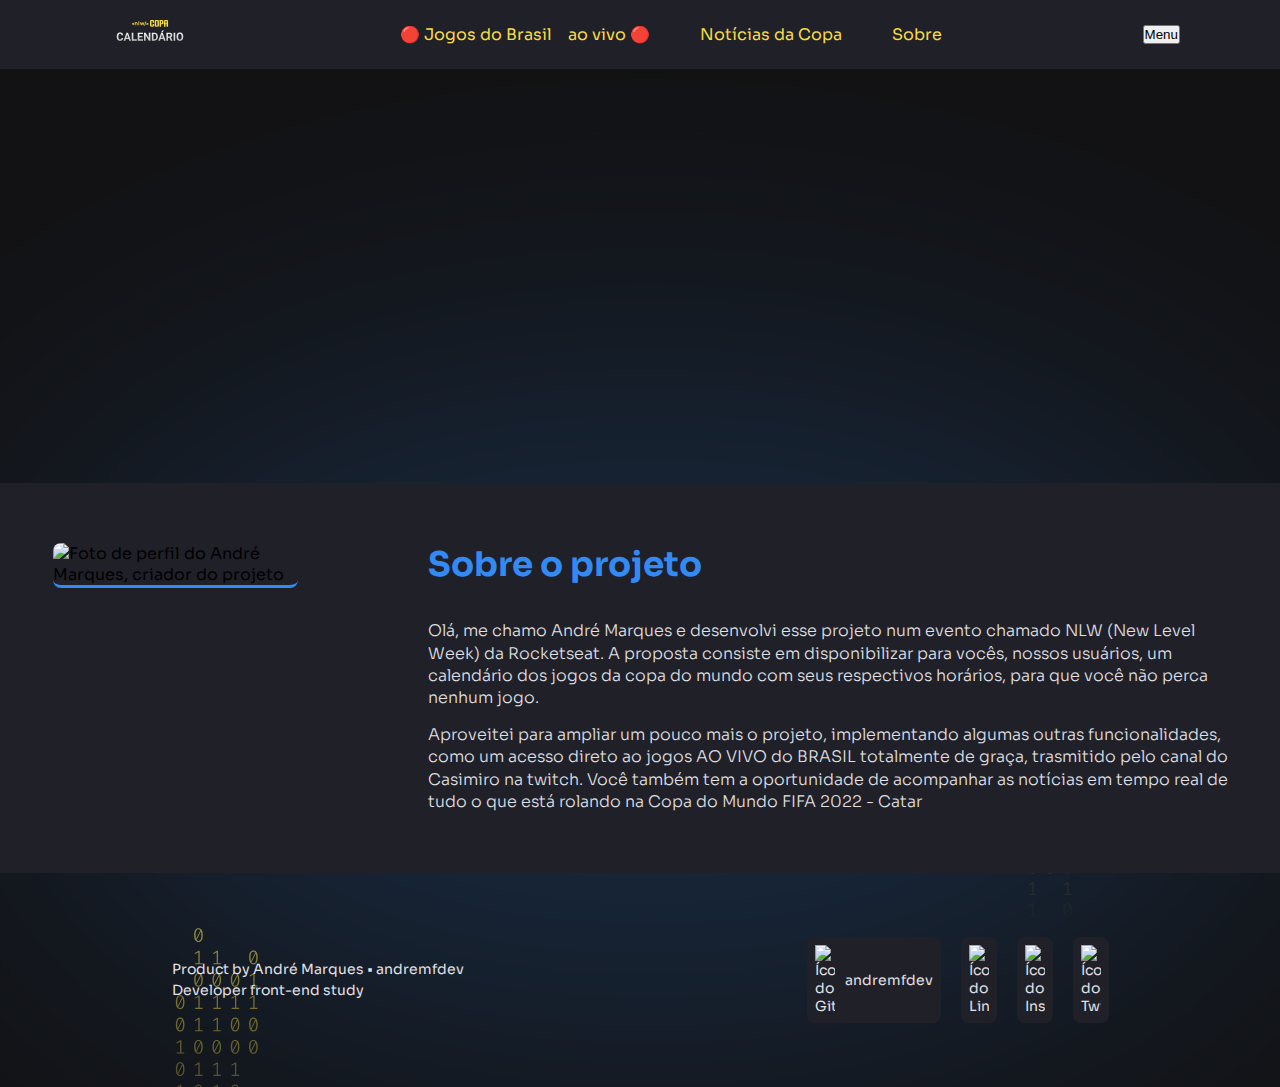
==== commit 0e4e28d2: "add scrolling menu" ====
--- a/index.html
+++ b/index.html
@@ -25,7 +25,7 @@
       </a>
 
       <div class="menu">
-        <nav>
+        <nav class="desk-menu">
           <!-- <button aria-label="Abrir Menu" id="btn-mobile" aria-haspopup="true" aria-controls="menu" aria-expanded="false">
           Menu
 
@@ -48,7 +48,7 @@
 
       <button onclick="animarMenu()" id="btn-menu">Menu</button>
 
-      <div class="menu-mobile">
+      <div class="menu-mobile" id="menu-mobile">
         <nav>
           <!-- <button aria-label="Abrir Menu" id="btn-mobile" aria-haspopup="true" aria-controls="menu" aria-expanded="false">
           Menu
--- a/css/styles.css
+++ b/css/styles.css
@@ -87,7 +87,9 @@
   top: 127px;
   left: 0;
   width: 100%;
-  height: 100vh;
+  height: 0;
+  visibility: hidden;
+  transition: .5s;
 }
 
 .menu-mobile nav a {
@@ -104,6 +106,11 @@
 @media screen and (max-width:600px) {
   .menu {
     display: none;
+  }
+
+  .menu-mobile.abrir {
+    visibility: visible;
+    height: calc(100vh - 127px);
   }
 }
 
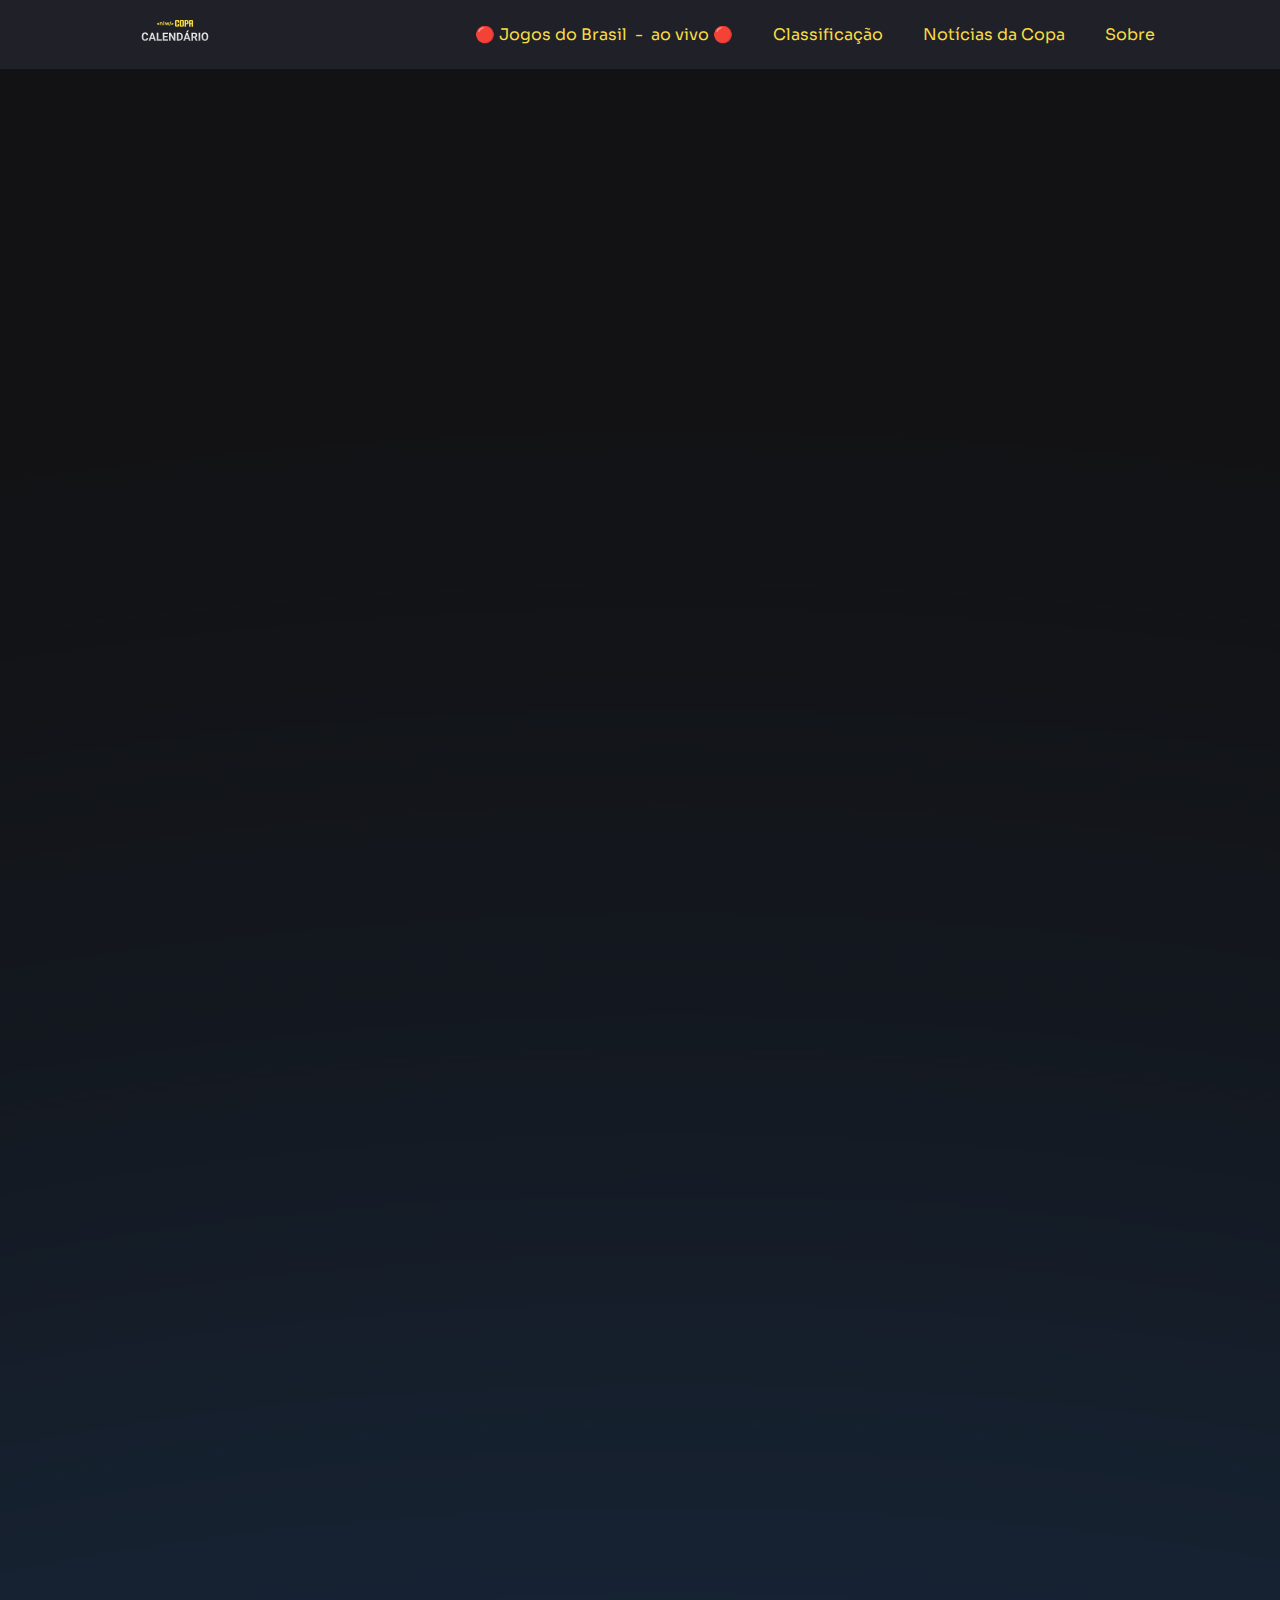
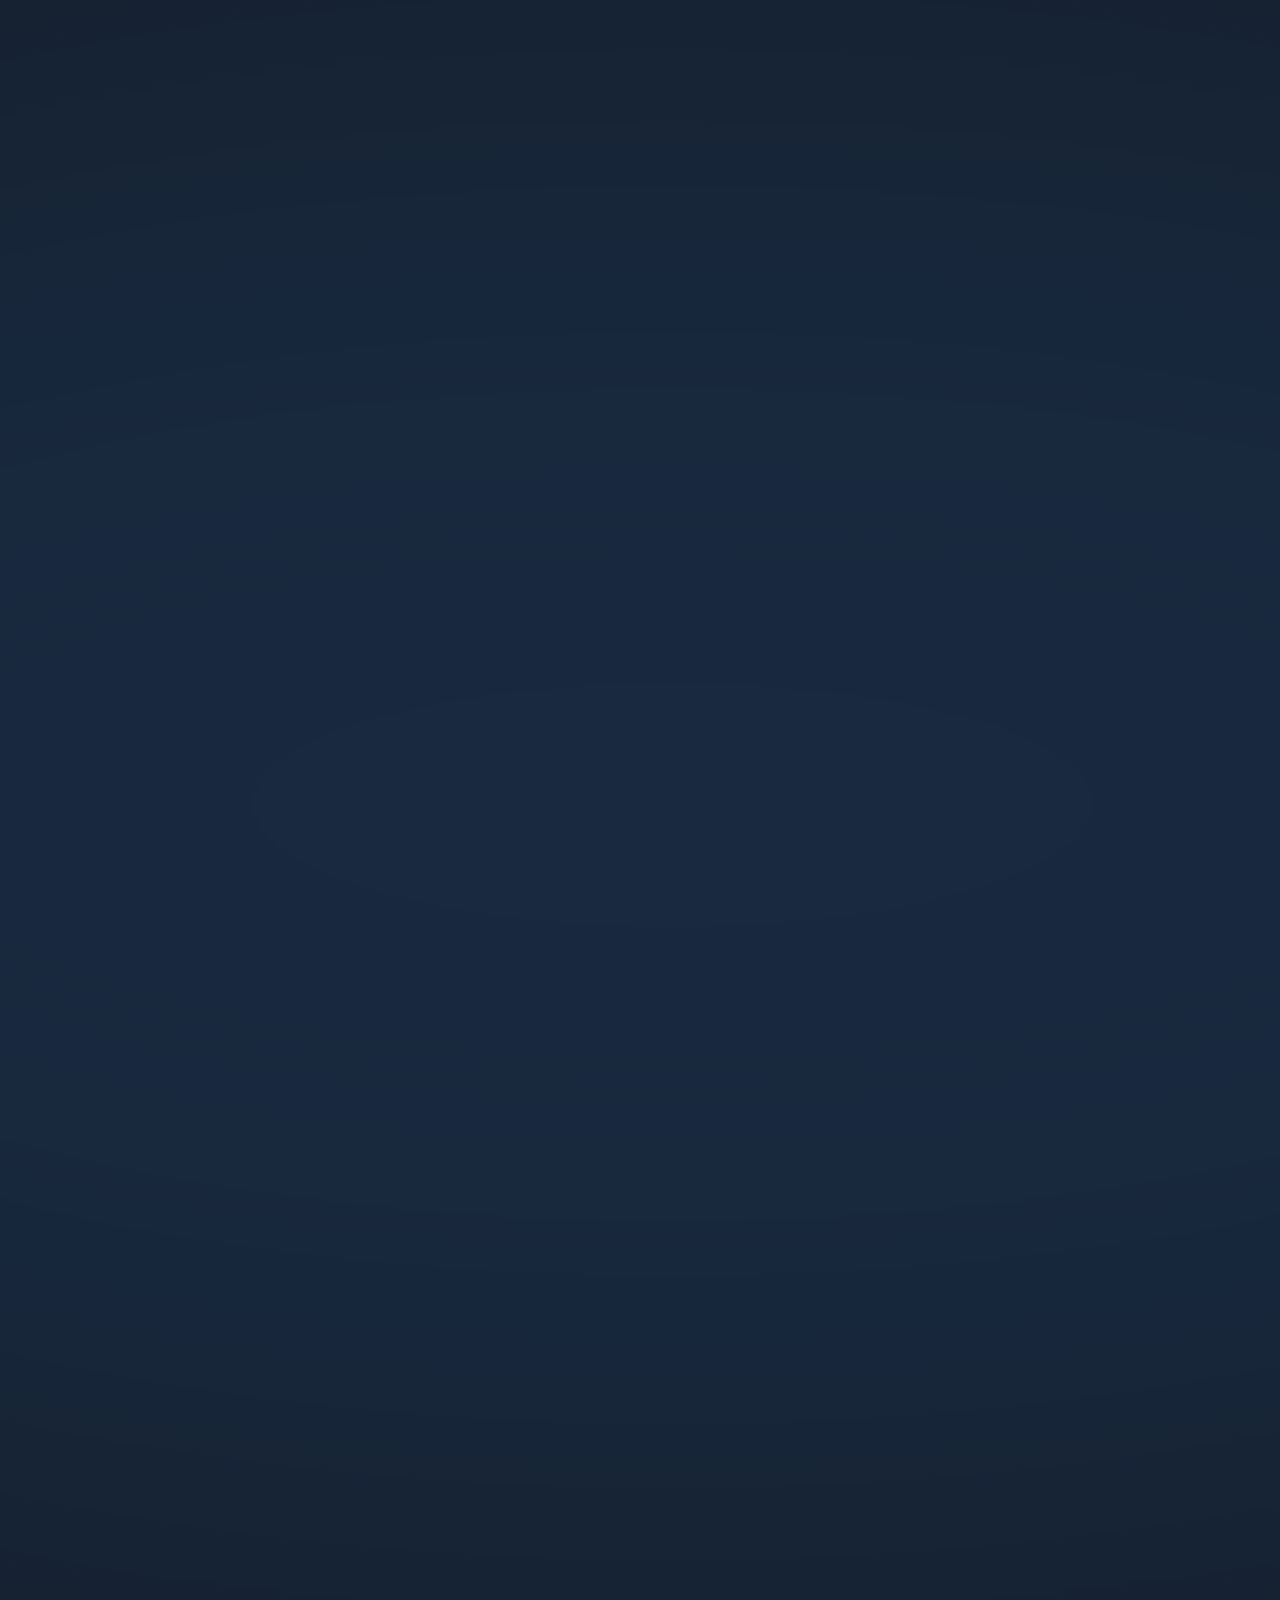
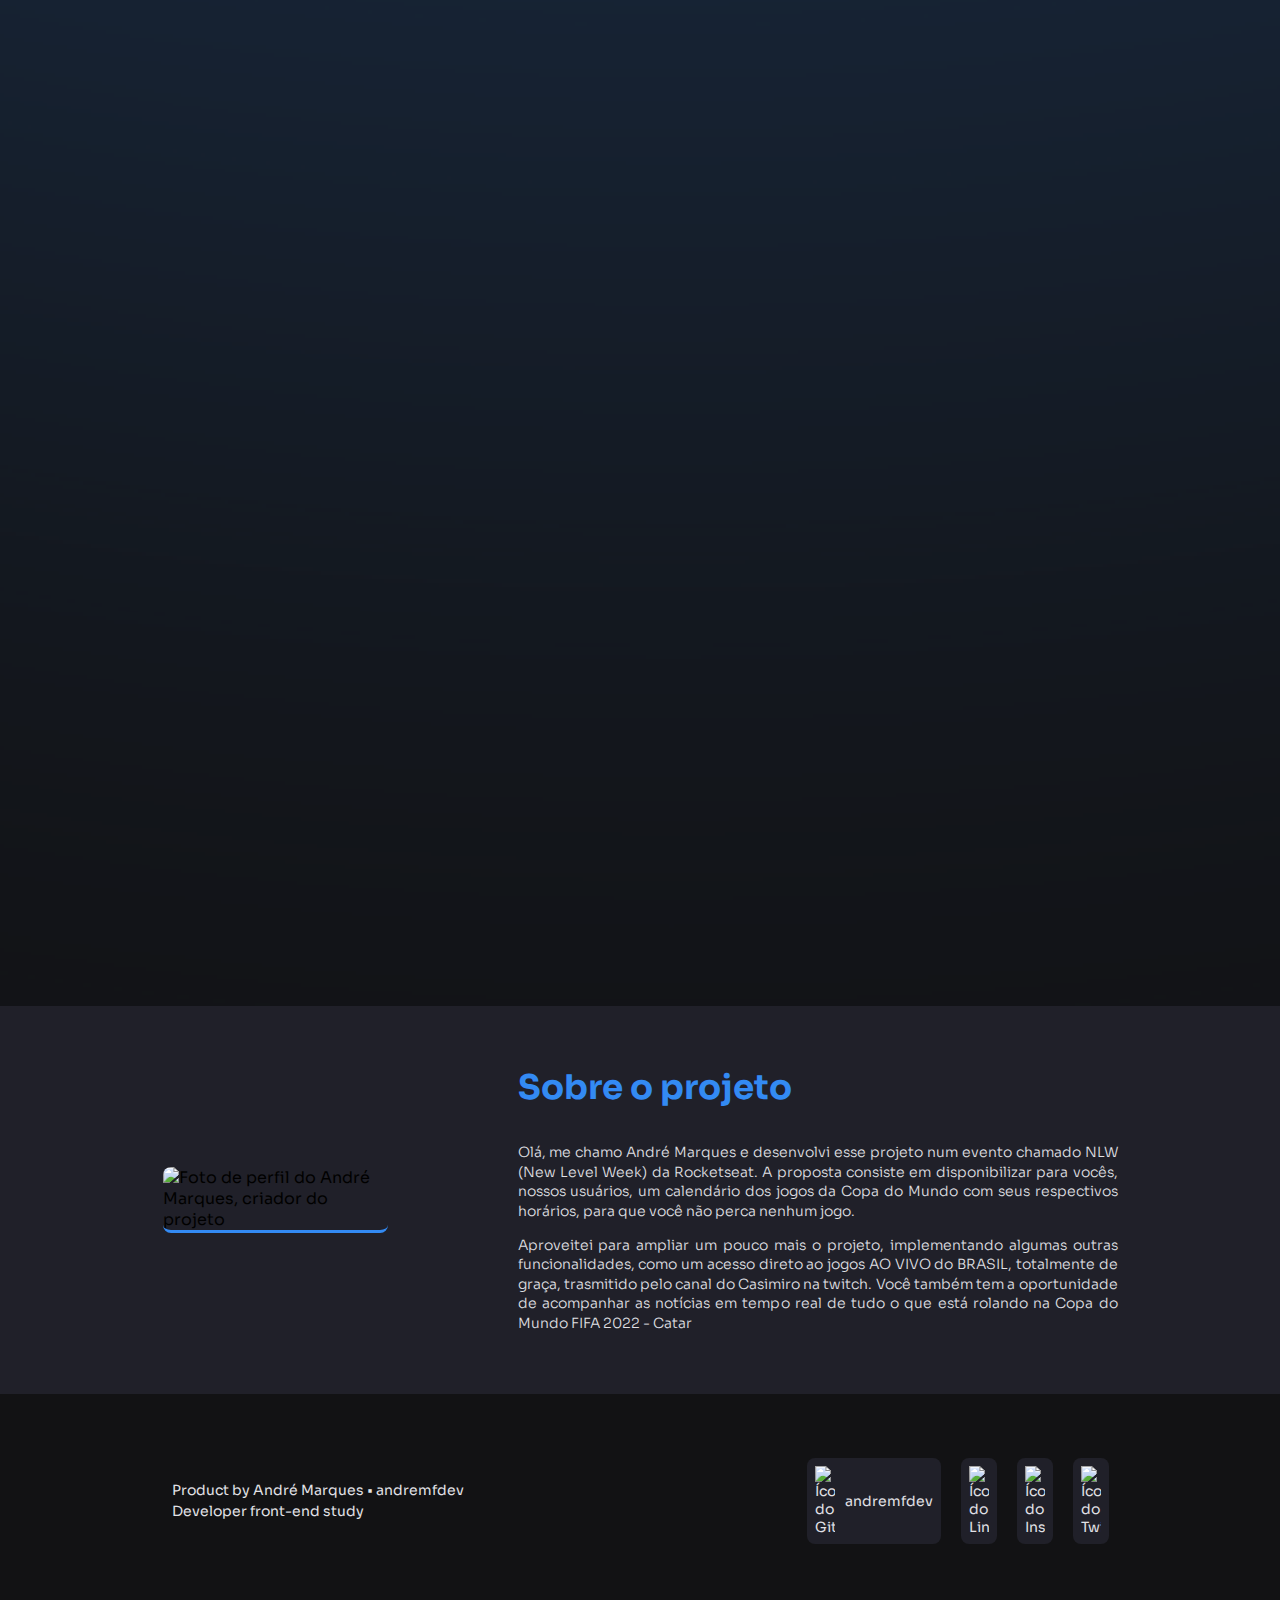
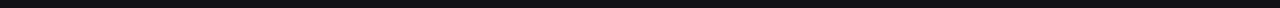
==== commit f01393df: "add ajustes in nome da seleção catar - horário dos jogos - comentários excluídos" ====
--- a/index.html
+++ b/index.html
@@ -26,14 +26,13 @@
 
       <div class="menu">
         <nav class="desk-menu">
-          <!-- <button aria-label="Abrir Menu" id="btn-mobile" aria-haspopup="true" aria-controls="menu" aria-expanded="false">
-          Menu
-
-          <span id="hamburger"></span>
-        </button> -->
           <ul>
             <li>
-              <a href="https://www.twitch.tv/casimito" target="_blank">🔴 Jogos do Brasil &nbsp&nbsp ao vivo 🔴</a>
+              <a href="https://www.twitch.tv/casimito" target="_blank">🔴 Jogos do Brasil &nbsp- &nbspao vivo 🔴</a>
+            </li>
+            <li>
+              <a href="https://www.google.com/search?q=copa+do+mundo+fifa&oq=copa+do+mundo+fifa&aqs=chrome.0.35i39j46i131i433i512j69i59j0i131i433i512l2j0i512j69i61j69i60.6795j1j7&sourceid=chrome&ie=UTF-8#cobssid=s&sie=lg;/m/0fp_8fm;2;/m/030q7;st;fp;1;;;"
+                target="_blank">Classificação</a>
             </li>
             <li>
               <a href="https://news.google.com/topics/CAAqKAgKIiJDQkFTRXdvS0wyMHZNR1p3WHpobWJSSUZjSFF0UWxJb0FBUAE?hl=pt-BR&gl=BR&ceid=BR%3Apt-419"
@@ -46,18 +45,21 @@
         </nav>
       </div>
 
-      <button onclick="animarMenu()" id="btn-menu">Menu</button>
+      <button onclick="animarMenu()" id="btn-menu">
+        Menu
+
+        <span id="hamburger"></span>
+      </button>
 
       <div class="menu-mobile" id="menu-mobile">
-        <nav>
-          <!-- <button aria-label="Abrir Menu" id="btn-mobile" aria-haspopup="true" aria-controls="menu" aria-expanded="false">
-          Menu
-
-          <span id="hamburger"></span>
-        </button> -->
+        <nav id="nav">
           <ul>
             <li>
-              <a href="https://www.twitch.tv/casimito" target="_blank">Jogos do Brasil &nbsp•&nbsp ao vivo 🔴</a>
+              <a href="https://www.twitch.tv/casimito" target="_blank">🔴 Jogos do Brasil &nbsp- &nbspao vivo 🔴</a>
+            </li>
+            <li>
+              <a href="https://www.google.com/search?q=copa+do+mundo+fifa&oq=copa+do+mundo+fifa&aqs=chrome.0.35i39j46i131i433i512j69i59j0i131i433i512l2j0i512j69i61j69i60.6795j1j7&sourceid=chrome&ie=UTF-8#cobssid=s&sie=lg;/m/0fp_8fm;2;/m/030q7;st;fp;1;;;"
+                target="_blank">Classificação</a>
             </li>
             <li>
               <a href="https://news.google.com/topics/CAAqKAgKIiJDQkFTRXdvS0wyMHZNR1p3WHpobWJSSUZjSFF0UWxJb0FBUAE?hl=pt-BR&gl=BR&ceid=BR%3Apt-419"
@@ -69,8 +71,6 @@
           </ul>
         </nav>
       </div>
-
-
     </header>
 
     <main id="cards"></main>
@@ -86,19 +86,21 @@
         Olá, me chamo André Marques e desenvolvi esse projeto num evento
         chamado NLW (New Level Week) da Rocketseat. A proposta consiste em
         disponibilizar para vocês, nossos usuários, um calendário dos jogos da
-        copa do mundo com seus respectivos horários, para que você não perca
+        Copa do Mundo com seus respectivos horários, para que você não perca
         nenhum jogo.
       </p>
       <p>
         Aproveitei para ampliar um pouco mais o projeto, implementando algumas
         outras funcionalidades, como um acesso direto ao jogos AO VIVO do
-        BRASIL totalmente de graça, trasmitido pelo canal do Casimiro na
+        BRASIL, totalmente de graça, trasmitido pelo canal do Casimiro na
         twitch. Você também tem a oportunidade de acompanhar as notícias em
         tempo real de tudo o que está rolando na Copa do Mundo FIFA 2022 -
         Catar
       </p>
     </div>
   </div>
+
+  <div onclick="scrollToTop()" class="scrollTop">Top</div>
 
   <footer>
     <div class="area-left">
--- a/css/styles.css
+++ b/css/styles.css
@@ -4,6 +4,7 @@
   box-sizing: border-box;
   list-style: none;
   text-decoration: none;
+  scroll-behavior: smooth;
 }
 
 :root {
@@ -61,11 +62,10 @@
   max-width: 100px;
 }
 
-nav ul {
-  display: flex;
-  align-items: center;
-  justify-content: center;
-  gap: 50px;
+.menu nav ul {
+  display: flex;
+  align-items: center;
+  gap: 40px;
 }
 
 nav ul li a {
@@ -74,46 +74,36 @@
 }
 
 nav ul li a:hover {
-  color: #047c3f;
+  color: #19d577;
 }
 
 
 /************ STYLE MENU MOBILE ************/
 
 .menu-mobile {
+  display: block;
+  z-index: 5000;
   background-color: #0000008c;
   backdrop-filter: blur(10px);
   position: absolute;
-  top: 127px;
+  top: 129px;
   left: 0;
   width: 100%;
   height: 0;
   visibility: hidden;
   transition: .5s;
-}
-
-.menu-mobile nav a {
-  color: white;
-  display: block;
-  padding: 20px 30px;
-  font-size: 16pt;
-}
-
-.menu-mobile nav a:hover {
-  background-color: #000000be;
-}
-
-@media screen and (max-width:600px) {
-  .menu {
-    display: none;
-  }
-
-  .menu-mobile.abrir {
-    visibility: visible;
-    height: calc(100vh - 127px);
-  }
-}
-
+  overflow: hidden;
+}
+
+.menu-mobile nav li {
+  padding: 1rem 0;
+  margin: 0 1rem;
+  border-bottom: 2px solid gray;
+}
+
+#btn-menu {
+  display: none;
+}
 
 
 /************ STYLE CARDS ************/
@@ -208,41 +198,32 @@
   padding-top: 8px;
 }
 
-.card ul li strong,
-.card ul li img {
-  transition: transform 0.3s;
-}
-
-.card ul li strong:hover,
-.card ul li img:hover {
-  transform: scale(1.1);
-}
+
 
 /************ STYLE ABOUT ************/
 
 
 #about {
   position: relative;
-  z-index: 2099;
   margin-top: 240px;
   display: flex;
   padding: 60px 15px;
   gap: 130px;
-  align-items: flex-start;
+  align-items: center;
   justify-content: center;
   background-color: #202029;
 }
 
 #about img {
   width: 100%;
-  max-width: 245px;
+  max-width: 225px;
   border-radius: 8px;
   border-bottom: 3px solid #338af3;
 }
 
 #about .info {
   width: 100%;
-  max-width: 800px;
+  max-width: 600px;
   align-items: flex-start;
   display: flex;
   flex-direction: column;
@@ -257,9 +238,37 @@
 
 #about .info p {
   color: var(--text-color);
-  font-size: 16px;
+  font-size: 14px;
   font-weight: 300;
   line-height: 140%;
+  text-align: justify;
+}
+
+.scrollTop {
+  z-index: 9999;
+  outline: none;
+  position: fixed;
+  bottom: 30px;
+  right: 30px;
+  padding: 10px 15px;
+  background-color: #000;
+  color: #fff;
+  border-radius: 5px;
+  border-radius: 1px solid #fff;
+  cursor: pointer;
+  transition: all 0.5s ease 0s;
+  opacity: 0;
+  visibility: hidden;
+}
+
+.scrollTop.active {
+  opacity: 1;
+  visibility: visible;
+}
+
+.scrollTop:hover {
+  background-color: #f7f7f7;
+  color: #000;
 }
 
 /************ STYLE FOOTER ************/
@@ -281,11 +290,13 @@
 
 footer .area-left span a {
   color: var(--text-color);
-  transition: color 0.3s;
+  transition: color 0.4s;
 }
 
 footer .area-left span a:hover {
-  color: #338af3;
+  /* color: #87b5ed; */
+  /* color: #a3c2e9; */
+  color: #e1e1e695;
 }
 
 footer .social-media ul {
@@ -299,14 +310,14 @@
   gap: 10px;
   color: var(--text-color);
   font-size: 14px;
-  transition: color 0.3s;
+  transition: 0.3s;
   background-color: #202029;
-    padding: 8px;
-    border-radius: 8px;
+  padding: 8px;
+  border-radius: 8px;
 }
 
 footer .social-media ul li a:hover {
-  color: #338af3;
+  background-color: #1a1a20;
 }
 
 
@@ -341,40 +352,33 @@
     width: 100%;
     max-width: 715px;
     margin: 0 auto;
-    text-align: center;
   }
 }
 
 /* media for style menu mobile */
-/* @media (max-width: 600px) {
-  #menu {
-    display: block;
-    position: absolute;
-    width: 100%;
-    top: 125px;
-    right: 0px;
-    backdrop-filter: blur(10px);
-    background-color: #2020298d;
-    z-index: 3000;
-    height: 0px;
-    transition: 0.6s;
-    visibility: hidden;
-    overflow-y: hidden;
-  }
-
-  #nav.active #menu {
-    height: calc(100vh - 125px);
+
+@media screen and (max-width:991px) {
+  nav ul {
+    gap: 35px;
+  }
+}
+
+@media screen and (max-width:768px) {
+  .desk-menu {
+    display: none;
+  }
+
+  .menu {
+    display: none;
+  }
+
+  .menu-mobile.abrir {
     visibility: visible;
-    overflow-y: auto;
-  }
-
-  #menu li {
-    padding: 1rem 0px;
-    margin: 0 1rem;
-    border-bottom: 2px solid #434343;
-  }
-
-  #btn-mobile {
+    height: calc(100vh - 127px);
+  }
+
+
+  #btn-menu {
     display: flex;
     padding: 0.5rem 1rem;
     font-size: 1rem;
@@ -403,16 +407,22 @@
     position: relative;
   }
 
-  #nav.active #hamburger {
+  #btn-menu.ativo #hamburger {
     border-top-color: transparent;
   }
 
-  #nav.active #hamburger::before {
+  #btn-menu.ativo #hamburger::before {
     transform: rotate(135deg);
   }
 
-  #nav.active #hamburger::after {
+  #btn-menu.ativo #hamburger::after {
     transform: rotate(-135deg);
     top: -7px;
   }
-} */+
+  footer {
+    flex-direction: column;
+    text-align: center;
+    gap: 30px;
+  }
+}
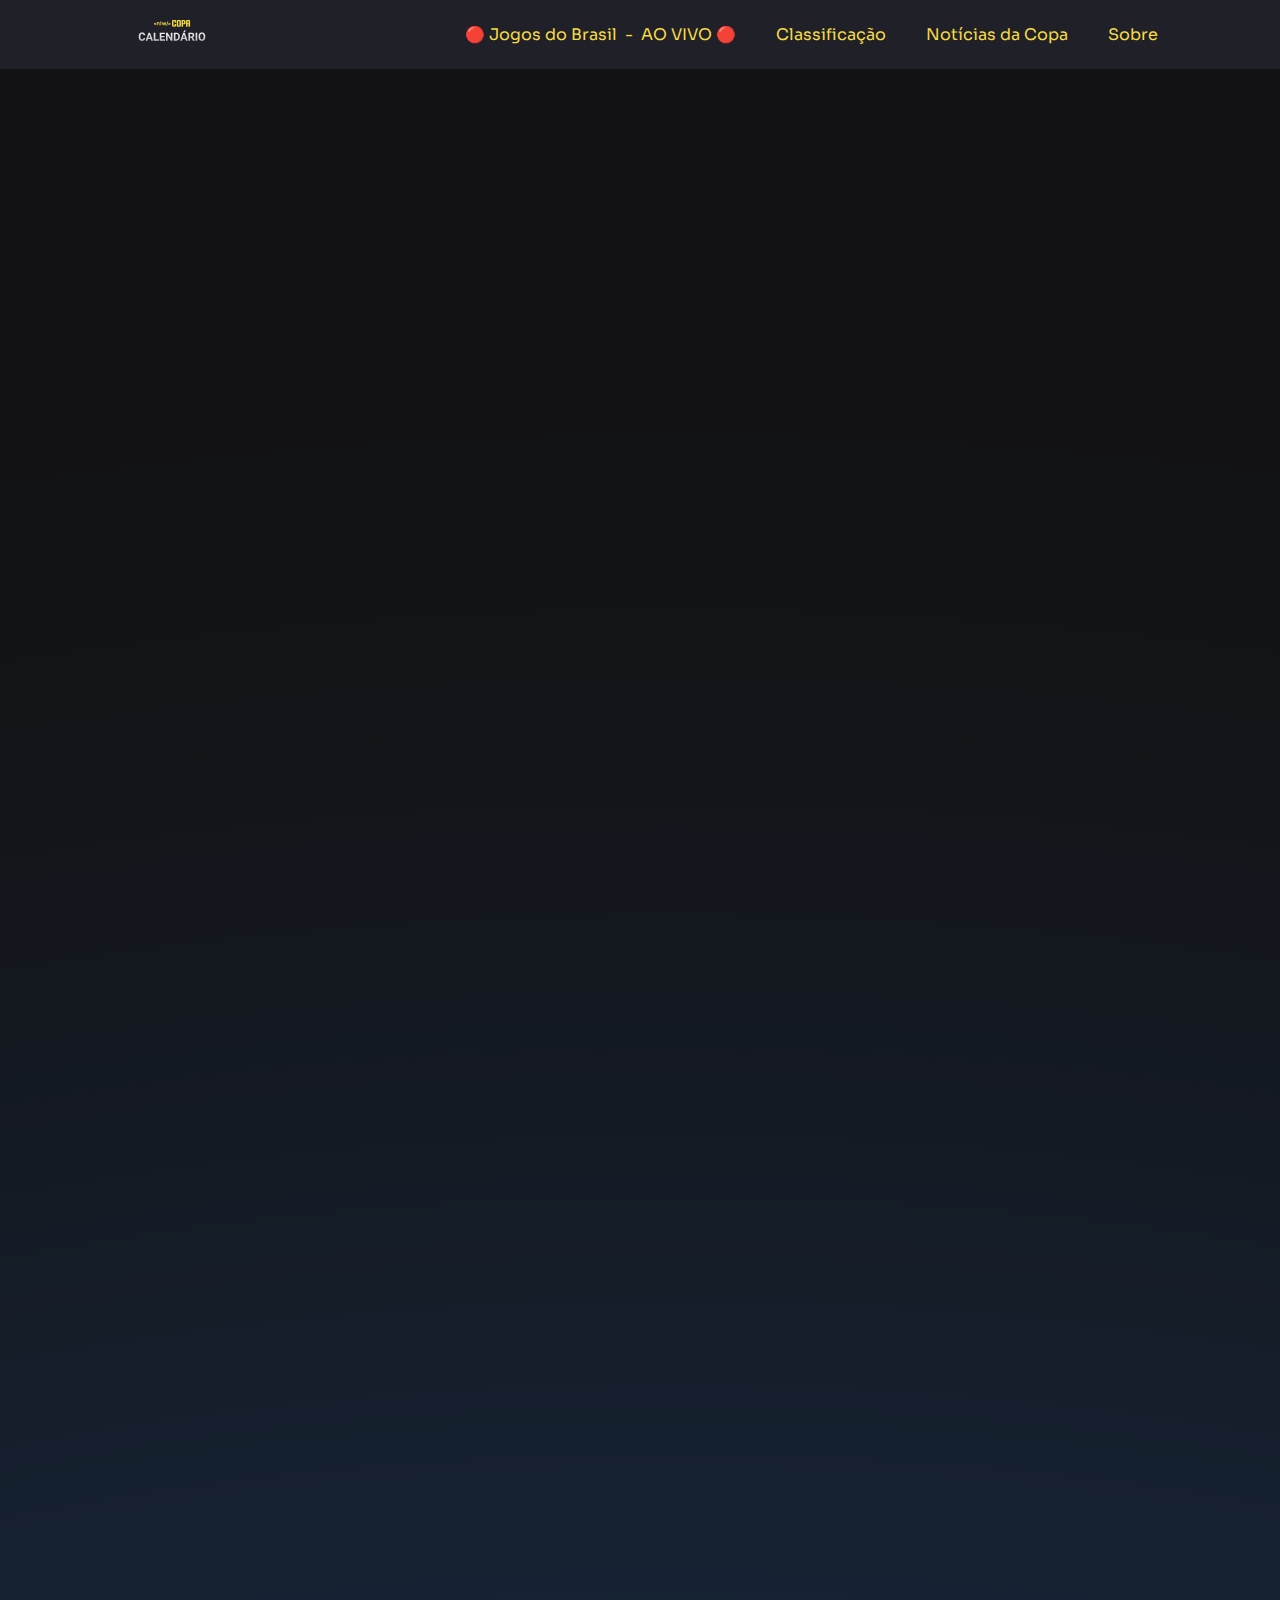
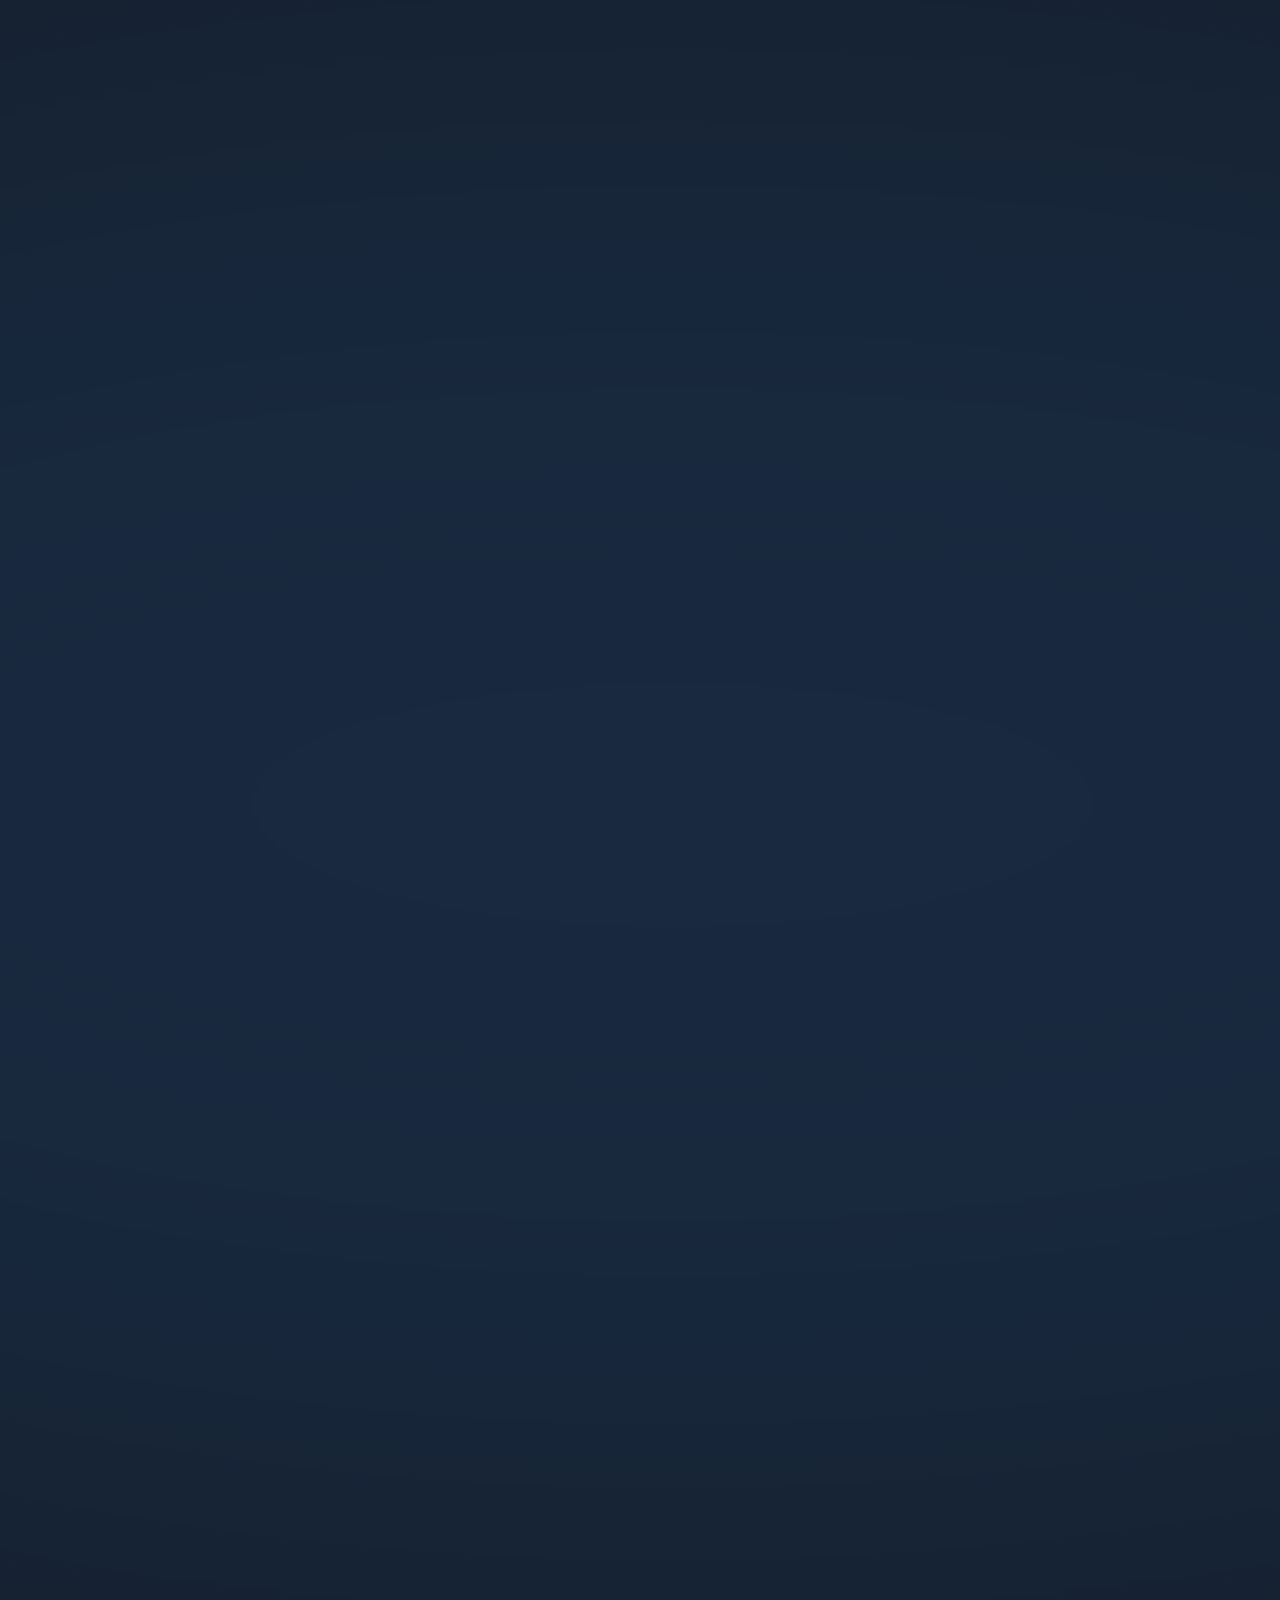
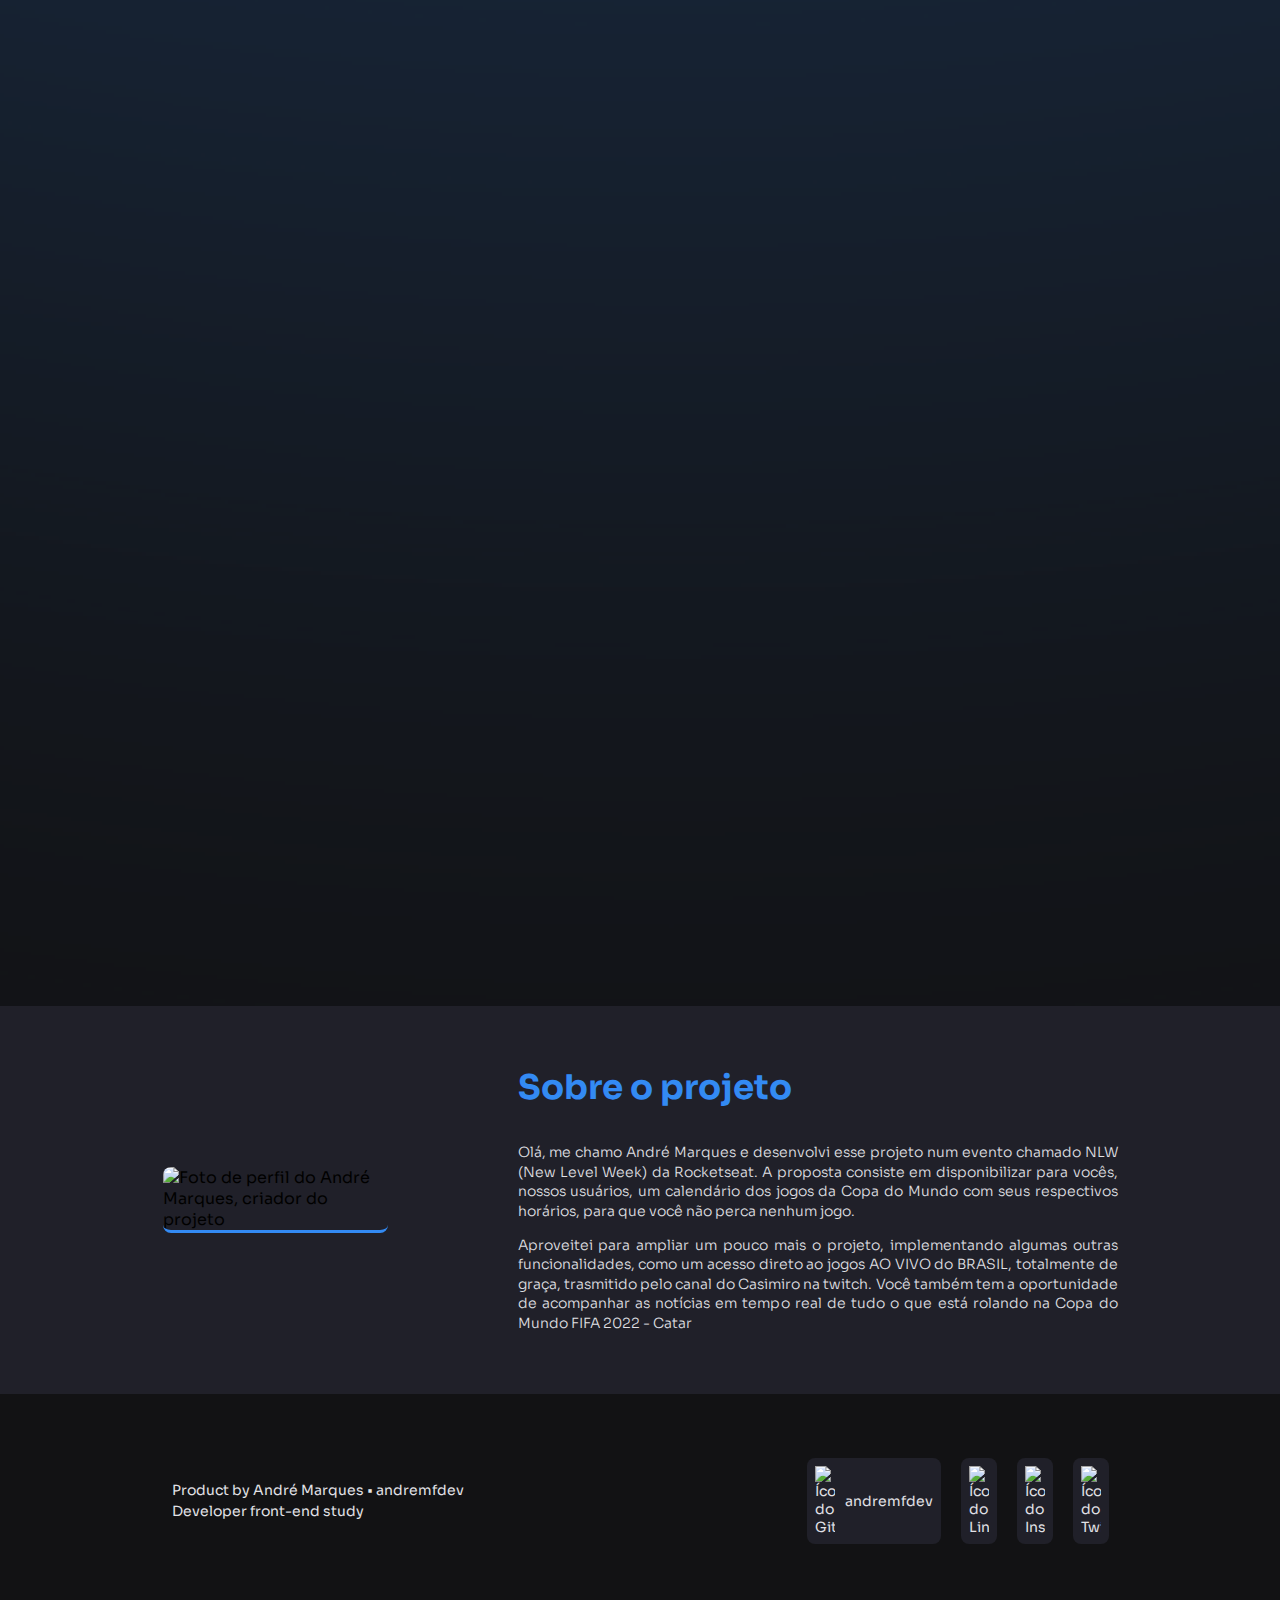
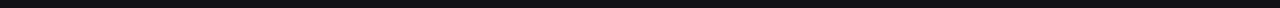
==== commit 0d3f56b4: "add menu scroll id" ====
--- a/index.html
+++ b/index.html
@@ -1,142 +1,192 @@
 <!DOCTYPE html>
 <html lang="pt-br">
+  <head>
+    <meta charset="UTF-8" />
+    <meta http-equiv="X-UA-Compatible" content="IE=edge" />
+    <meta name="viewport" content="width=device-width, initial-scale=1.0" />
 
-<head>
-  <meta charset="UTF-8" />
-  <meta http-equiv="X-UA-Compatible" content="IE=edge" />
-  <meta name="viewport" content="width=device-width, initial-scale=1.0" />
+    <link
+      rel="shortcut icon"
+      href="./assets/favicon-copaday.svg"
+      type="image/x-icon"
+    />
+    <link rel="preconnect" href="https://fonts.googleapis.com" />
+    <link rel="preconnect" href="https://fonts.gstatic.com" crossorigin />
+    <link
+      href="https://fonts.googleapis.com/css2?family=Sora:wght@300;400;500;600;700;800&display=swap"
+      rel="stylesheet"
+    />
 
-  <link rel="shortcut icon" href="./assets/favicon-copaday.svg" type="image/x-icon" />
-  <link rel="preconnect" href="https://fonts.googleapis.com" />
-  <link rel="preconnect" href="https://fonts.gstatic.com" crossorigin />
-  <link href="https://fonts.googleapis.com/css2?family=Sora:wght@300;400;500;600;700;800&display=swap"
-    rel="stylesheet" />
+    <link rel="stylesheet" href="./css/styles.css" />
 
-  <link rel="stylesheet" href="./css/styles.css" />
+    <title>CopaDAY - Calendário da Copa Do Mundo</title>
+  </head>
 
-  <title>CopaDAY - Calendário da Copa Do Mundo</title>
-</head>
+  <body class="blue">
+    <div id="app">
+      <header id="header">
+        <a id="logo" href="./">
+          <img src="./assets/logo.svg" alt="Logo do calendário da Copa Day" />
+        </a>
 
-<body class="blue">
-  <div id="app">
-    <header id="header">
-      <a id="logo" href="./">
-        <img src="./assets/logo.svg" alt="Logo do calendário da copa - NLW COPA" />
-      </a>
+        <div class="menu">
+          <nav class="desk-menu navigation">
+            <ul>
+              <li>
+                <a href="https://www.twitch.tv/casimito" target="_blank"
+                  >🔴 Jogos do Brasil &nbsp- &nbspAO VIVO 🔴</a
+                >
+              </li>
+              <li>
+                <a
+                  href="https://www.google.com/search?q=copa+do+mundo+fifa&oq=copa+do+mundo+fifa&aqs=chrome.0.35i39j46i131i433i512j69i59j0i131i433i512l2j0i512j69i61j69i60.6795j1j7&sourceid=chrome&ie=UTF-8#cobssid=s&sie=lg;/m/0fp_8fm;2;/m/030q7;st;fp;1;;;"
+                  target="_blank"
+                  >Classificação</a
+                >
+              </li>
+              <li>
+                <a
+                  href="https://news.google.com/topics/CAAqKAgKIiJDQkFTRXdvS0wyMHZNR1p3WHpobWJSSUZjSFF0UWxJb0FBUAE?hl=pt-BR&gl=BR&ceid=BR%3Apt-419"
+                  target="_blank"
+                  >Notícias da Copa</a
+                >
+              </li>
+              <li>
+                <a href="#about">Sobre</a>
+              </li>
+            </ul>
+          </nav>
+        </div>
 
-      <div class="menu">
-        <nav class="desk-menu">
-          <ul>
-            <li>
-              <a href="https://www.twitch.tv/casimito" target="_blank">🔴 Jogos do Brasil &nbsp- &nbspao vivo 🔴</a>
-            </li>
-            <li>
-              <a href="https://www.google.com/search?q=copa+do+mundo+fifa&oq=copa+do+mundo+fifa&aqs=chrome.0.35i39j46i131i433i512j69i59j0i131i433i512l2j0i512j69i61j69i60.6795j1j7&sourceid=chrome&ie=UTF-8#cobssid=s&sie=lg;/m/0fp_8fm;2;/m/030q7;st;fp;1;;;"
-                target="_blank">Classificação</a>
-            </li>
-            <li>
-              <a href="https://news.google.com/topics/CAAqKAgKIiJDQkFTRXdvS0wyMHZNR1p3WHpobWJSSUZjSFF0UWxJb0FBUAE?hl=pt-BR&gl=BR&ceid=BR%3Apt-419"
-                target="_blank">Notícias da Copa</a>
-            </li>
-            <li>
-              <a href="#about">Sobre</a>
-            </li>
-          </ul>
-        </nav>
+        <button onclick="animarMenu()" id="btn-menu">
+          Menu
+
+          <span id="hamburger"></span>
+        </button>
+
+        <div class="menu-mobile" id="menu-mobile">
+          <nav class="navigation" id="nav">
+            <ul>
+              <li>
+                <a href="https://www.twitch.tv/casimito" target="_blank"
+                  >🔴 Jogos do Brasil &nbsp- &nbspAO VIVO 🔴</a
+                >
+              </li>
+              <li>
+                <a
+                  href="https://www.google.com/search?q=copa+do+mundo+fifa&oq=copa+do+mundo+fifa&aqs=chrome.0.35i39j46i131i433i512j69i59j0i131i433i512l2j0i512j69i61j69i60.6795j1j7&sourceid=chrome&ie=UTF-8#cobssid=s&sie=lg;/m/0fp_8fm;2;/m/030q7;st;fp;1;;;"
+                  target="_blank"
+                  >Classificação</a
+                >
+              </li>
+              <li>
+                <a
+                  href="https://news.google.com/topics/CAAqKAgKIiJDQkFTRXdvS0wyMHZNR1p3WHpobWJSSUZjSFF0UWxJb0FBUAE?hl=pt-BR&gl=BR&ceid=BR%3Apt-419"
+                  target="_blank"
+                  >Notícias da Copa</a
+                >
+              </li>
+              <li>
+                <a href="#about">Sobre</a>
+              </li>
+            </ul>
+          </nav>
+        </div>
+      </header>
+
+      <main id="cards"></main>
+    </div>
+
+    <div id="about">
+      <div class="image-perfil">
+        <img
+          src="./assets-readme/Perfil - social media.jpg"
+          alt="Foto de perfil do André Marques, criador do projeto"
+        />
       </div>
+      <div class="info">
+        <h2>Sobre o projeto</h2>
+        <p>
+          Olá, me chamo André Marques e desenvolvi esse projeto num evento
+          chamado NLW (New Level Week) da Rocketseat. A proposta consiste em
+          disponibilizar para vocês, nossos usuários, um calendário dos jogos da
+          Copa do Mundo com seus respectivos horários, para que você não perca
+          nenhum jogo.
+        </p>
+        <p>
+          Aproveitei para ampliar um pouco mais o projeto, implementando algumas
+          outras funcionalidades, como um acesso direto ao jogos AO VIVO do
+          BRASIL, totalmente de graça, trasmitido pelo canal do Casimiro na
+          twitch. Você também tem a oportunidade de acompanhar as notícias em
+          tempo real de tudo o que está rolando na Copa do Mundo FIFA 2022 -
+          Catar
+        </p>
+      </div>
+    </div>
 
-      <button onclick="animarMenu()" id="btn-menu">
-        Menu
+    <div onclick="scrollToTop()" class="scrollTop">
+      <img
+        class="arrow"
+        src="./assets/arrow-1.svg"
+        height="13px"
+        alt="Seta para cima, voltar ao topo"
+      />
+    </div>
 
-        <span id="hamburger"></span>
-      </button>
+    <footer>
+      <div class="area-left">
+        <span
+          >Product by
+          <a href="https://www.linkedin.com/in/andremfdev/" target="_blank"
+            >André Marques • andremfdev</a
+          ></span
+        >
+        <p>Developer front-end study</p>
+      </div>
+      <div class="social-media">
+        <ul>
+          <li>
+            <a href="https://github.com/andremfdev" target="_blank">
+              <img
+                src="./assets/icon-github.svg"
+                width="20px"
+                alt="Ícone do
+              Github"
+              />
+              <span>andremfdev</span>
+            </a>
+          </li>
+          <li>
+            <a href="https://www.linkedin.com/in/andremfdev/" target="_blank">
+              <img
+                src="./assets/icon-linkedin.svg"
+                width="20px"
+                alt="Ícone do Linkedin"
+              />
+            </a>
+          </li>
+          <li>
+            <a href="https://www.instagram.com/andremfdev/" target="_blank">
+              <img
+                src="./assets/icon-instagram.svg"
+                width="20px"
+                alt="Ícone do Instagram"
+              />
+            </a>
+          </li>
+          <li>
+            <a href="https://twitter.com/andremfdev" target="_blank">
+              <img
+                src="./assets/icon-twitter.svg"
+                width="20px"
+                alt="Ícone do Twitter"
+              />
+            </a>
+          </li>
+        </ul>
+      </div>
+    </footer>
 
-      <div class="menu-mobile" id="menu-mobile">
-        <nav id="nav">
-          <ul>
-            <li>
-              <a href="https://www.twitch.tv/casimito" target="_blank">🔴 Jogos do Brasil &nbsp- &nbspao vivo 🔴</a>
-            </li>
-            <li>
-              <a href="https://www.google.com/search?q=copa+do+mundo+fifa&oq=copa+do+mundo+fifa&aqs=chrome.0.35i39j46i131i433i512j69i59j0i131i433i512l2j0i512j69i61j69i60.6795j1j7&sourceid=chrome&ie=UTF-8#cobssid=s&sie=lg;/m/0fp_8fm;2;/m/030q7;st;fp;1;;;"
-                target="_blank">Classificação</a>
-            </li>
-            <li>
-              <a href="https://news.google.com/topics/CAAqKAgKIiJDQkFTRXdvS0wyMHZNR1p3WHpobWJSSUZjSFF0UWxJb0FBUAE?hl=pt-BR&gl=BR&ceid=BR%3Apt-419"
-                target="_blank">Notícias da Copa</a>
-            </li>
-            <li>
-              <a href="#about">Sobre</a>
-            </li>
-          </ul>
-        </nav>
-      </div>
-    </header>
-
-    <main id="cards"></main>
-  </div>
-
-  <div id="about">
-    <div class="image-perfil">
-      <img src="./assets-readme/Perfil - social media.jpg" alt="Foto de perfil do André Marques, criador do projeto" />
-    </div>
-    <div class="info">
-      <h2>Sobre o projeto</h2>
-      <p>
-        Olá, me chamo André Marques e desenvolvi esse projeto num evento
-        chamado NLW (New Level Week) da Rocketseat. A proposta consiste em
-        disponibilizar para vocês, nossos usuários, um calendário dos jogos da
-        Copa do Mundo com seus respectivos horários, para que você não perca
-        nenhum jogo.
-      </p>
-      <p>
-        Aproveitei para ampliar um pouco mais o projeto, implementando algumas
-        outras funcionalidades, como um acesso direto ao jogos AO VIVO do
-        BRASIL, totalmente de graça, trasmitido pelo canal do Casimiro na
-        twitch. Você também tem a oportunidade de acompanhar as notícias em
-        tempo real de tudo o que está rolando na Copa do Mundo FIFA 2022 -
-        Catar
-      </p>
-    </div>
-  </div>
-
-  <div onclick="scrollToTop()" class="scrollTop">Top</div>
-
-  <footer>
-    <div class="area-left">
-      <span>Product by
-        <a href="https://www.linkedin.com/in/andremfdev/" target="_blank">André Marques • andremfdev</a></span>
-      <p>Developer front-end study</p>
-    </div>
-    <div class="social-media">
-      <ul>
-        <li>
-          <a href="https://github.com/andremfdev" target="_blank">
-            <img src="./assets/icon-github.svg" width="20px" alt="Ícone do
-              Github" />
-            <span>andremfdev</span>
-          </a>
-        </li>
-        <li>
-          <a href="https://www.linkedin.com/in/andremfdev/" target="_blank">
-            <img src="./assets/icon-linkedin.svg" width="20px" alt="Ícone do Linkedin" />
-          </a>
-        </li>
-        <li>
-          <a href="https://www.instagram.com/andremfdev/" target="_blank">
-            <img src="./assets/icon-instagram.svg" width="20px" alt="Ícone do Instagram" />
-          </a>
-        </li>
-        <li>
-          <a href="https://twitter.com/andremfdev" target="_blank">
-            <img src="./assets/icon-twitter.svg" width="20px" alt="Ícone do Twitter" />
-          </a>
-        </li>
-      </ul>
-    </div>
-  </footer>
-
-  <script src="./main.js"></script>
-</body>
-
-</html>+    <script src="./main.js"></script>
+  </body>
+</html>
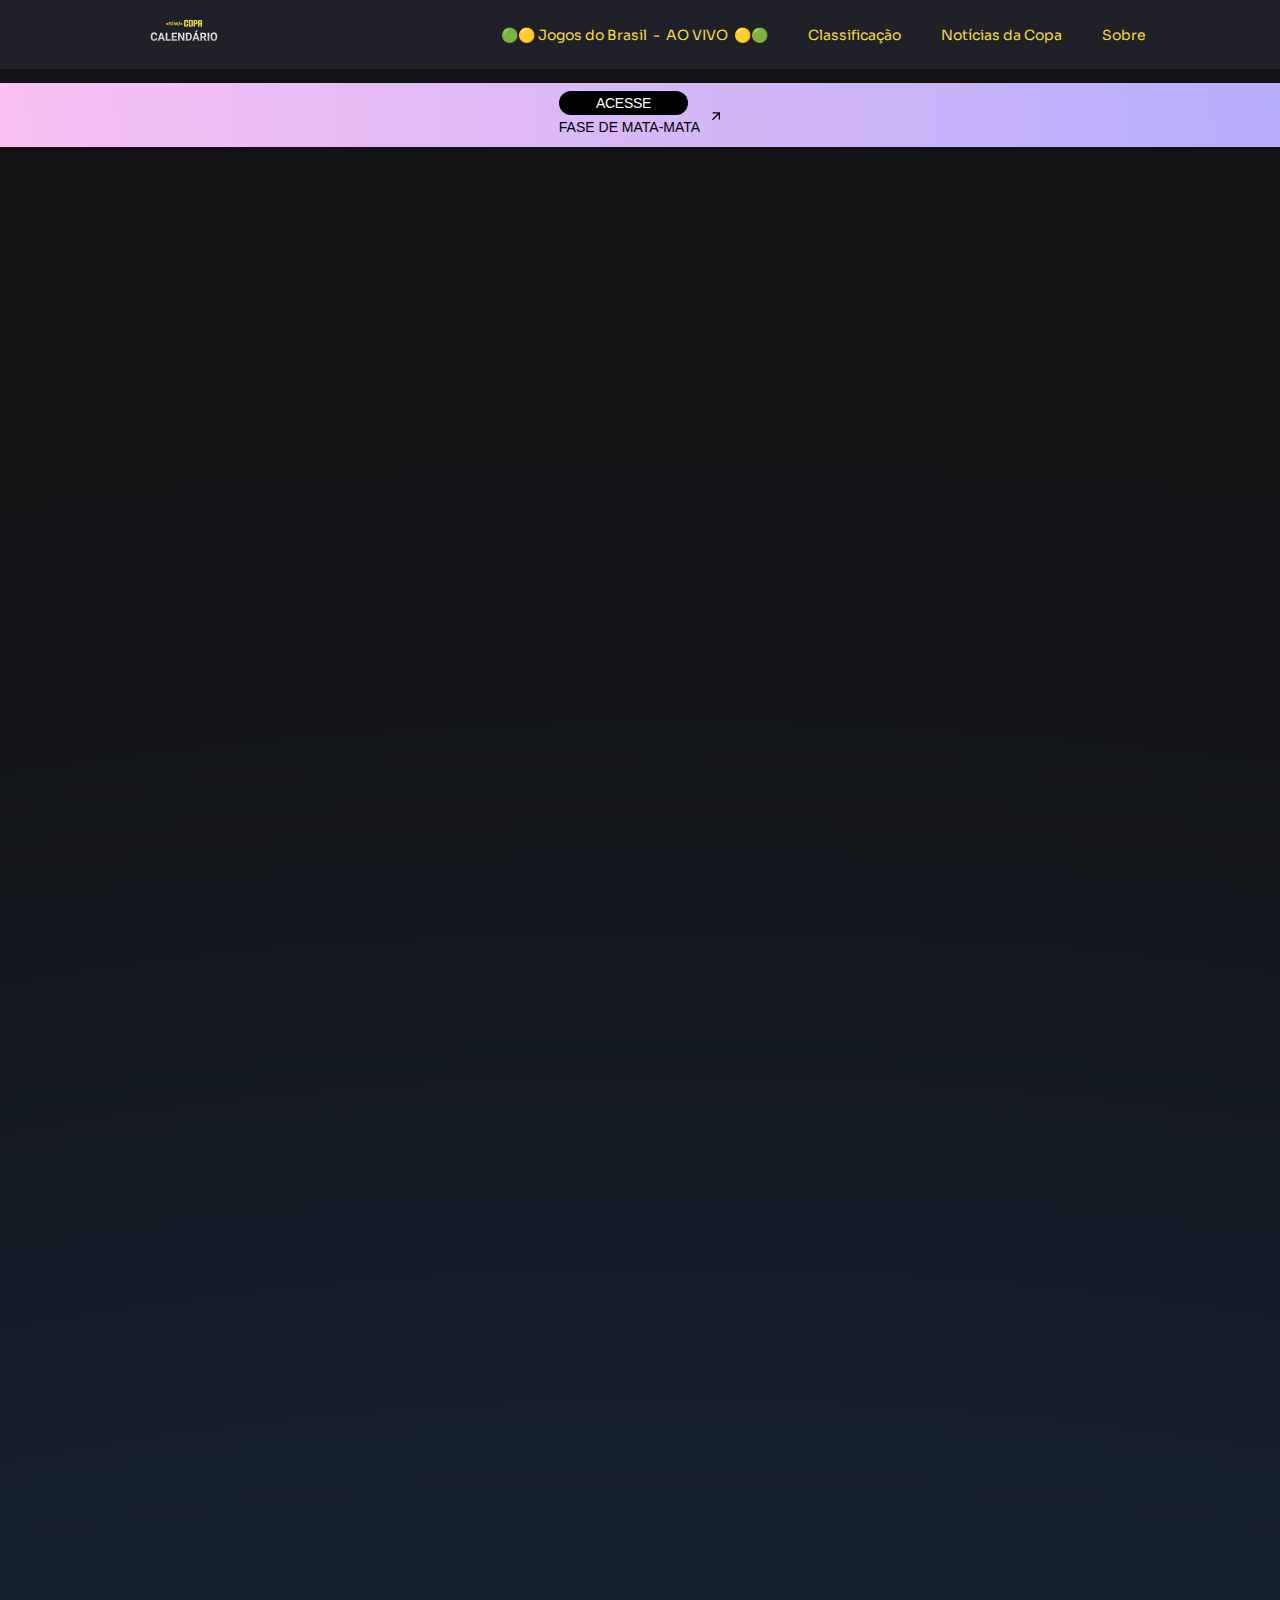
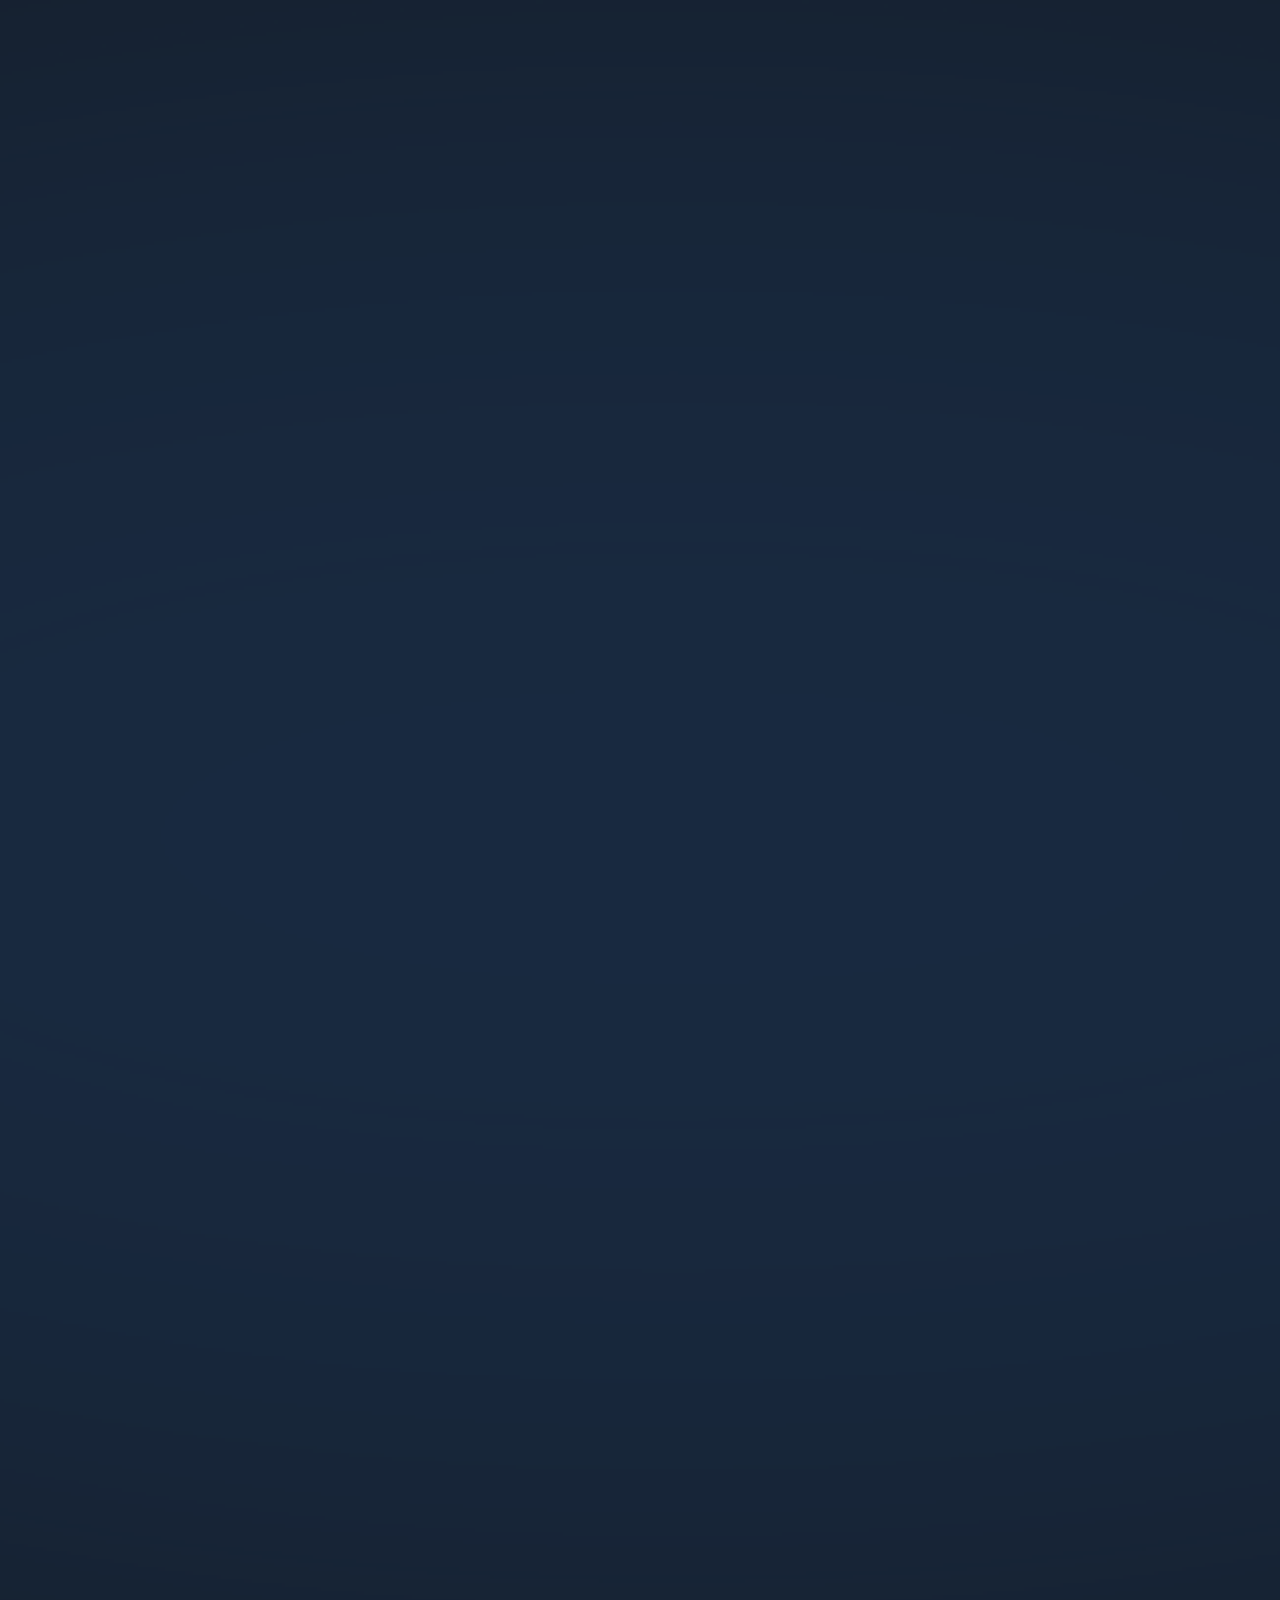
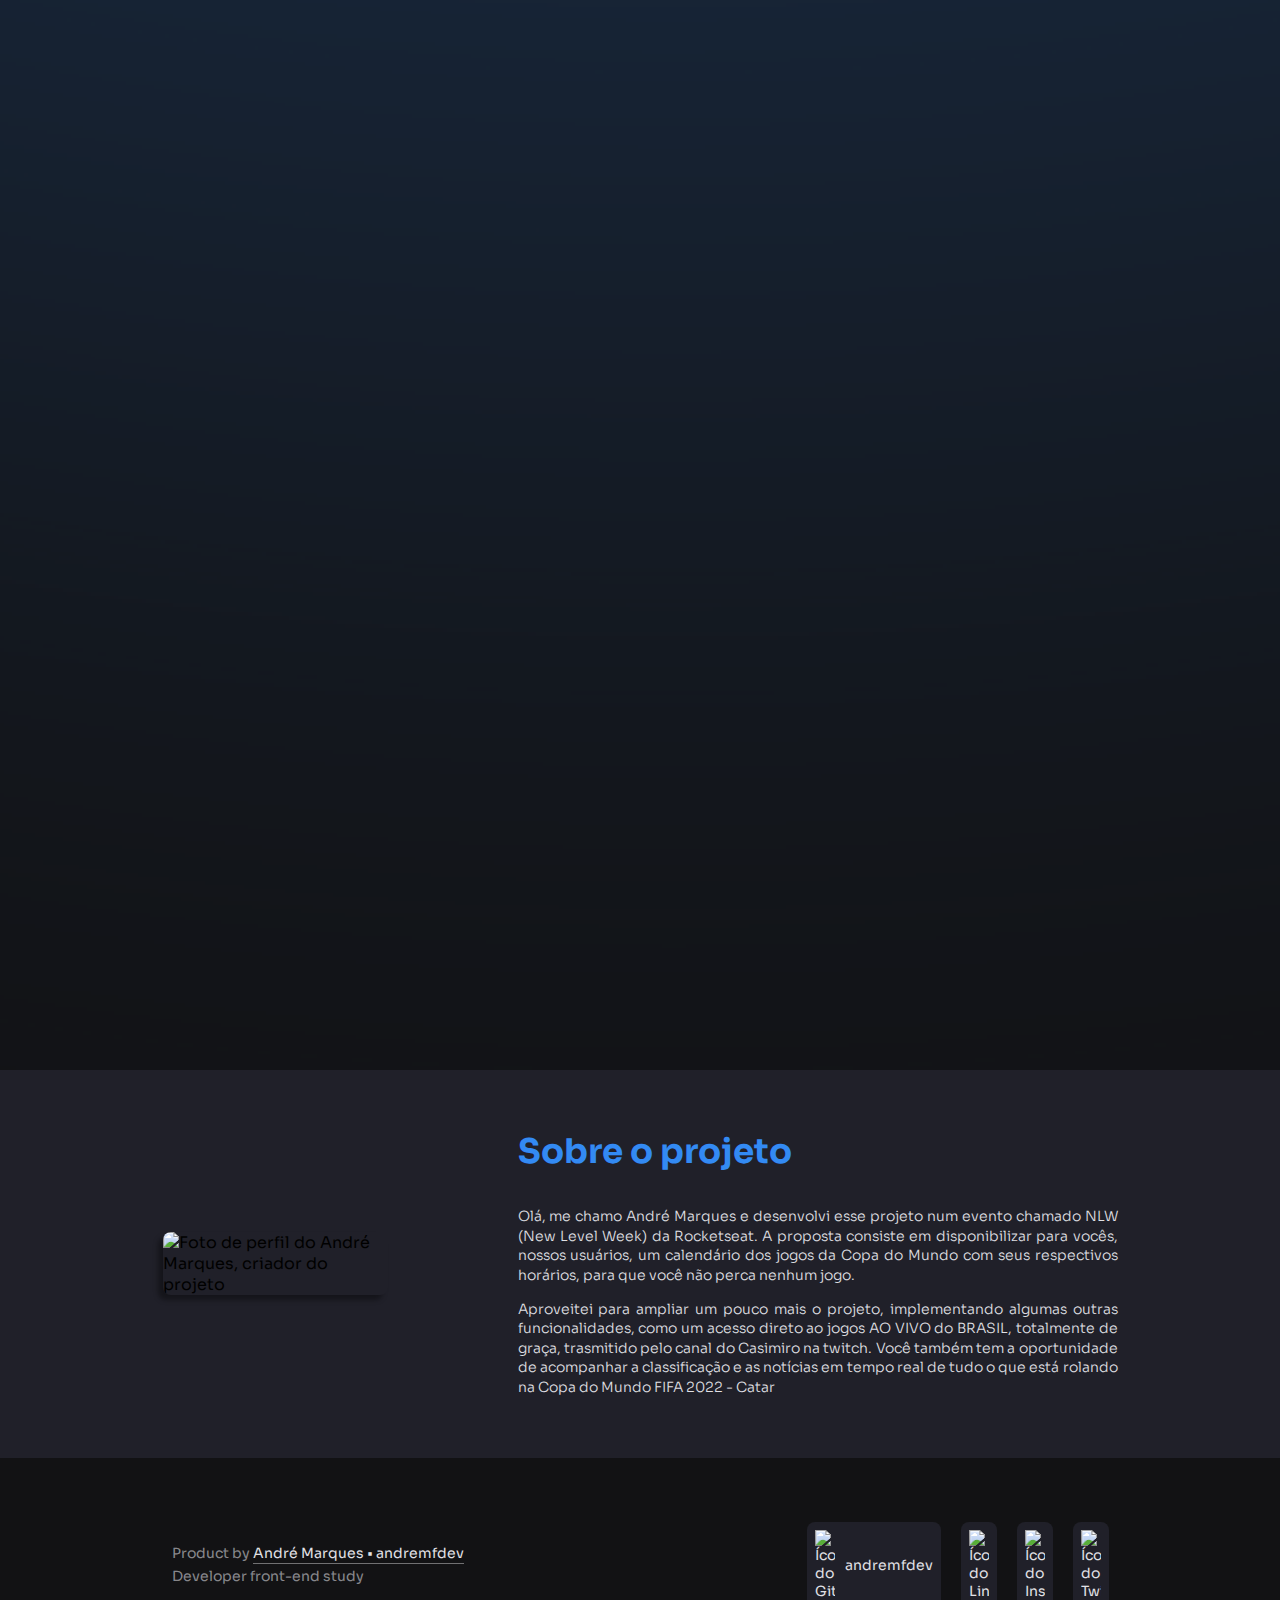
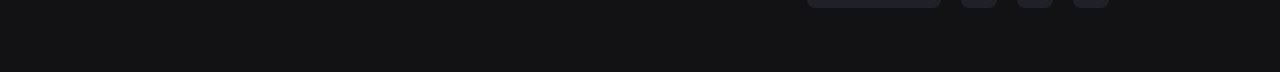
==== commit abbf7a86: "add navbar-avisos ajustando funcionalidade" ====
--- a/index.html
+++ b/index.html
@@ -1,192 +1,150 @@
 <!DOCTYPE html>
 <html lang="pt-br">
-  <head>
-    <meta charset="UTF-8" />
-    <meta http-equiv="X-UA-Compatible" content="IE=edge" />
-    <meta name="viewport" content="width=device-width, initial-scale=1.0" />
 
-    <link
-      rel="shortcut icon"
-      href="./assets/favicon-copaday.svg"
-      type="image/x-icon"
-    />
-    <link rel="preconnect" href="https://fonts.googleapis.com" />
-    <link rel="preconnect" href="https://fonts.gstatic.com" crossorigin />
-    <link
-      href="https://fonts.googleapis.com/css2?family=Sora:wght@300;400;500;600;700;800&display=swap"
-      rel="stylesheet"
-    />
+<head>
+  <meta charset="UTF-8" />
+  <meta http-equiv="X-UA-Compatible" content="IE=edge" />
+  <meta name="viewport" content="width=device-width, initial-scale=1.0" />
 
-    <link rel="stylesheet" href="./css/styles.css" />
+  <link rel="shortcut icon" href="./assets/favicon-copaday.svg" type="image/x-icon" />
+  <link rel="preconnect" href="https://fonts.googleapis.com" />
+  <link rel="preconnect" href="https://fonts.gstatic.com" crossorigin />
+  <link href="https://fonts.googleapis.com/css2?family=Sora:wght@300;400;500;600;700;800&display=swap"
+    rel="stylesheet" />
 
-    <title>CopaDAY - Calendário da Copa Do Mundo</title>
-  </head>
+  <link rel="stylesheet" href="./css/styles.css" />
 
-  <body class="blue">
-    <div id="app">
-      <header id="header">
-        <a id="logo" href="./">
-          <img src="./assets/logo.svg" alt="Logo do calendário da Copa Day" />
-        </a>
+  <title>CopaDAY - Calendário da Copa Do Mundo</title>
+</head>
 
-        <div class="menu">
-          <nav class="desk-menu navigation">
-            <ul>
-              <li>
-                <a href="https://www.twitch.tv/casimito" target="_blank"
-                  >🔴 Jogos do Brasil &nbsp- &nbspAO VIVO 🔴</a
-                >
-              </li>
-              <li>
-                <a
-                  href="https://www.google.com/search?q=copa+do+mundo+fifa&oq=copa+do+mundo+fifa&aqs=chrome.0.35i39j46i131i433i512j69i59j0i131i433i512l2j0i512j69i61j69i60.6795j1j7&sourceid=chrome&ie=UTF-8#cobssid=s&sie=lg;/m/0fp_8fm;2;/m/030q7;st;fp;1;;;"
-                  target="_blank"
-                  >Classificação</a
-                >
-              </li>
-              <li>
-                <a
-                  href="https://news.google.com/topics/CAAqKAgKIiJDQkFTRXdvS0wyMHZNR1p3WHpobWJSSUZjSFF0UWxJb0FBUAE?hl=pt-BR&gl=BR&ceid=BR%3Apt-419"
-                  target="_blank"
-                  >Notícias da Copa</a
-                >
-              </li>
-              <li>
-                <a href="#about">Sobre</a>
-              </li>
-            </ul>
-          </nav>
-        </div>
+<body class="blue">
+  <div id="app">
+    <div class="navbar-avisos">
+      <a href="./mata-mata.html">
+        <h6>ACESSE</h6>
+        <p>FASE DE MATA-MATA</p>
+      </a>
+    </div>
+    <header id="header">
+      <a id="logo" href="./">
+        <img src="./assets/logo.svg" alt="Logo do calendário da Copa Day" />
+      </a>
 
-        <button onclick="animarMenu()" id="btn-menu">
-          Menu
+      <div class="menu">
+        <nav class="desk-menu navigation">
+          <ul>
+            <li>
+              <a href="./brasil-matchday.html">🟢🟡&nbsp;Jogos do Brasil &nbsp- &nbspAO VIVO &nbsp;🟡🟢</a>
+            </li>
+            <li>
+              <a href="https://www.google.com/search?q=copa+do+mundo+fifa&oq=copa+do+mundo+fifa&aqs=chrome.0.35i39j46i131i433i512j69i59j0i131i433i512l2j0i512j69i61j69i60.6795j1j7&sourceid=chrome&ie=UTF-8#cobssid=s&sie=lg;/m/0fp_8fm;2;/m/030q7;st;fp;1;;;"
+                target="_blank">Classificação</a>
+            </li>
+            <li>
+              <a href="https://news.google.com/topics/CAAqKAgKIiJDQkFTRXdvS0wyMHZNR1p3WHpobWJSSUZjSFF0UWxJb0FBUAE?hl=pt-BR&gl=BR&ceid=BR%3Apt-419"
+                target="_blank">Notícias da Copa</a>
+            </li>
+            <li>
+              <a href="#about">Sobre</a>
+            </li>
+          </ul>
+        </nav>
+      </div>
 
-          <span id="hamburger"></span>
-        </button>
+      <button onclick="animarMenu()" id="btn-menu">
+        Menu
 
-        <div class="menu-mobile" id="menu-mobile">
-          <nav class="navigation" id="nav">
-            <ul>
-              <li>
-                <a href="https://www.twitch.tv/casimito" target="_blank"
-                  >🔴 Jogos do Brasil &nbsp- &nbspAO VIVO 🔴</a
-                >
-              </li>
-              <li>
-                <a
-                  href="https://www.google.com/search?q=copa+do+mundo+fifa&oq=copa+do+mundo+fifa&aqs=chrome.0.35i39j46i131i433i512j69i59j0i131i433i512l2j0i512j69i61j69i60.6795j1j7&sourceid=chrome&ie=UTF-8#cobssid=s&sie=lg;/m/0fp_8fm;2;/m/030q7;st;fp;1;;;"
-                  target="_blank"
-                  >Classificação</a
-                >
-              </li>
-              <li>
-                <a
-                  href="https://news.google.com/topics/CAAqKAgKIiJDQkFTRXdvS0wyMHZNR1p3WHpobWJSSUZjSFF0UWxJb0FBUAE?hl=pt-BR&gl=BR&ceid=BR%3Apt-419"
-                  target="_blank"
-                  >Notícias da Copa</a
-                >
-              </li>
-              <li>
-                <a href="#about">Sobre</a>
-              </li>
-            </ul>
-          </nav>
-        </div>
-      </header>
+        <span id="hamburger"></span>
+      </button>
 
-      <main id="cards"></main>
+      <div class="menu-mobile" id="menu-mobile">
+        <nav class="navigation" id="nav">
+          <ul>
+            <li>
+              <a href="./brasil-matchday.html">🟢🟡 Jogos do Brasil &nbsp- &nbspAO VIVO 🟡🟢</a>
+            </li>
+            <li>
+              <a href="https://www.google.com/search?q=copa+do+mundo+fifa&oq=copa+do+mundo+fifa&aqs=chrome.0.35i39j46i131i433i512j69i59j0i131i433i512l2j0i512j69i61j69i60.6795j1j7&sourceid=chrome&ie=UTF-8#cobssid=s&sie=lg;/m/0fp_8fm;2;/m/030q7;st;fp;1;;;"
+                target="_blank">Classificação</a>
+            </li>
+            <li>
+              <a href="https://news.google.com/topics/CAAqKAgKIiJDQkFTRXdvS0wyMHZNR1p3WHpobWJSSUZjSFF0UWxJb0FBUAE?hl=pt-BR&gl=BR&ceid=BR%3Apt-419"
+                target="_blank">Notícias da Copa</a>
+            </li>
+            <li>
+              <a href="#about">Sobre</a>
+            </li>
+          </ul>
+        </nav>
+      </div>
+    </header>
+
+    <main id="cards"></main>
+  </div>
+
+  <div id="about">
+    <div class="image-perfil">
+      <img src="./assets-readme/Perfil - social media.jpg" alt="Foto de perfil do André Marques, criador do projeto" />
     </div>
+    <div class="info">
+      <h2>Sobre o projeto</h2>
+      <p>
+        Olá, me chamo André Marques e desenvolvi esse projeto num evento
+        chamado NLW (New Level Week) da Rocketseat. A proposta consiste em
+        disponibilizar para vocês, nossos usuários, um calendário dos jogos da
+        Copa do Mundo com seus respectivos horários, para que você não perca
+        nenhum jogo.
+      </p>
+      <p>
+        Aproveitei para ampliar um pouco mais o projeto, implementando algumas
+        outras funcionalidades, como um acesso direto ao jogos AO VIVO do
+        BRASIL, totalmente de graça, trasmitido pelo canal do Casimiro na
+        twitch. Você também tem a oportunidade de acompanhar a classificação e
+        as notícias em tempo real de tudo o que está rolando na Copa do Mundo
+        FIFA 2022 - Catar
+      </p>
+    </div>
+  </div>
 
-    <div id="about">
-      <div class="image-perfil">
-        <img
-          src="./assets-readme/Perfil - social media.jpg"
-          alt="Foto de perfil do André Marques, criador do projeto"
-        />
-      </div>
-      <div class="info">
-        <h2>Sobre o projeto</h2>
-        <p>
-          Olá, me chamo André Marques e desenvolvi esse projeto num evento
-          chamado NLW (New Level Week) da Rocketseat. A proposta consiste em
-          disponibilizar para vocês, nossos usuários, um calendário dos jogos da
-          Copa do Mundo com seus respectivos horários, para que você não perca
-          nenhum jogo.
-        </p>
-        <p>
-          Aproveitei para ampliar um pouco mais o projeto, implementando algumas
-          outras funcionalidades, como um acesso direto ao jogos AO VIVO do
-          BRASIL, totalmente de graça, trasmitido pelo canal do Casimiro na
-          twitch. Você também tem a oportunidade de acompanhar as notícias em
-          tempo real de tudo o que está rolando na Copa do Mundo FIFA 2022 -
-          Catar
-        </p>
-      </div>
+  <div onclick="scrollToTop()" class="scrollTop">
+    <img class="arrow" src="./assets/arrow-1.svg" height="13px" alt="Seta para cima, voltar ao topo" />
+  </div>
+
+  <footer>
+    <div class="area-left">
+      <span>Product by
+        <a href="https://www.linkedin.com/in/andremfdev/" target="_blank">André Marques • andremfdev</a></span>
+      <p>Developer front-end study</p>
     </div>
+    <div class="social-media">
+      <ul>
+        <li>
+          <a href="https://github.com/andremfdev" target="_blank">
+            <img src="./assets/icon-github.svg" width="20px" alt="Ícone do
+              Github" />
+            <span>andremfdev</span>
+          </a>
+        </li>
+        <li>
+          <a href="https://www.linkedin.com/in/andremfdev/" target="_blank">
+            <img src="./assets/icon-linkedin.svg" width="20px" alt="Ícone do Linkedin" />
+          </a>
+        </li>
+        <li>
+          <a href="https://www.instagram.com/andremfdev/" target="_blank">
+            <img src="./assets/icon-instagram.svg" width="20px" alt="Ícone do Instagram" />
+          </a>
+        </li>
+        <li>
+          <a href="https://twitter.com/andremfdev" target="_blank">
+            <img src="./assets/icon-twitter.svg" width="20px" alt="Ícone do Twitter" />
+          </a>
+        </li>
+      </ul>
+    </div>
+  </footer>
 
-    <div onclick="scrollToTop()" class="scrollTop">
-      <img
-        class="arrow"
-        src="./assets/arrow-1.svg"
-        height="13px"
-        alt="Seta para cima, voltar ao topo"
-      />
-    </div>
+  <script src="./main.js"></script>
+</body>
 
-    <footer>
-      <div class="area-left">
-        <span
-          >Product by
-          <a href="https://www.linkedin.com/in/andremfdev/" target="_blank"
-            >André Marques • andremfdev</a
-          ></span
-        >
-        <p>Developer front-end study</p>
-      </div>
-      <div class="social-media">
-        <ul>
-          <li>
-            <a href="https://github.com/andremfdev" target="_blank">
-              <img
-                src="./assets/icon-github.svg"
-                width="20px"
-                alt="Ícone do
-              Github"
-              />
-              <span>andremfdev</span>
-            </a>
-          </li>
-          <li>
-            <a href="https://www.linkedin.com/in/andremfdev/" target="_blank">
-              <img
-                src="./assets/icon-linkedin.svg"
-                width="20px"
-                alt="Ícone do Linkedin"
-              />
-            </a>
-          </li>
-          <li>
-            <a href="https://www.instagram.com/andremfdev/" target="_blank">
-              <img
-                src="./assets/icon-instagram.svg"
-                width="20px"
-                alt="Ícone do Instagram"
-              />
-            </a>
-          </li>
-          <li>
-            <a href="https://twitter.com/andremfdev" target="_blank">
-              <img
-                src="./assets/icon-twitter.svg"
-                width="20px"
-                alt="Ícone do Twitter"
-              />
-            </a>
-          </li>
-        </ul>
-      </div>
-    </footer>
-
-    <script src="./main.js"></script>
-  </body>
-</html>
+</html>--- a/css/styles.css
+++ b/css/styles.css
@@ -5,6 +5,11 @@
   list-style: none;
   text-decoration: none;
   scroll-behavior: smooth;
+  -webkit-font-smoothing: antialiased;
+}
+
+html {
+  overflow-x: hidden;
 }
 
 :root {
@@ -29,6 +34,13 @@
   --bg: url(/assets/bg-green.svg);
 }
 
+body.yellow {
+  --border-title-color: #746615;
+  --secondary-color: #746615;
+  --bg-card-color: #202024;
+  --bg: url(/assets/bg-yellow.svg);
+}
+
 body {
   font-family: "Sora", sans-serif;
   background: #121214 var(--bg) no-repeat top center/cover;
@@ -43,6 +55,51 @@
 
 /************ STYLE HEADER & NAV ************/
 
+.navbar-avisos {
+      padding: 8px 0;
+    background: linear-gradient(88deg,#f9c1f2 0,#b3acfc 105%);
+    display: flex;
+    -ms-flex-align: center;
+    align-items: center;
+    -webkit-box-pack: center;
+    -ms-flex-pack: center;
+    justify-content: center;
+}
+
+.navbar-avisos h6 {
+  font: 500 14px/1 "DM Sans",sans-serif;
+    background: #000;
+    color: #fff!important;
+    display: flex;
+    -ms-flex-align: center;
+    align-items: center;
+    -webkit-box-pack: center;
+    -ms-flex-pack: center;
+    justify-content: center;
+    height: 24px;
+    padding: 0 12px;
+    border-radius: 1000px;
+    margin: 0 12px 0 0;
+    letter-spacing: -.02em;
+}
+.navbar-avisos p {
+  color: black;
+      display: -webkit-box;
+    display: -ms-flexbox;
+    display: flex;
+    -webkit-box-align: center;
+    -ms-flex-align: center;
+    align-items: center;
+    font: 500 14px/24px "DM Sans",sans-serif;
+    opacity: 1;
+}
+
+.navbar-avisos::after {
+  content: url(../assets/arrow-mata-mata.svg);
+    margin: 0 0 0 12px;
+    -webkit-transition: .4s;
+    transition: .4s;
+}
 
 header {
   display: flex;
@@ -71,6 +128,7 @@
 nav ul li a {
   color: #f7dd43;
   transition: all 0.4s;
+  font-size: 14px;
 }
 
 nav ul li a:hover {
@@ -85,8 +143,9 @@
   z-index: 5000;
   background-color: #0000008c;
   backdrop-filter: blur(10px);
+  -webkit-backdrop-filter: blur(10px);
   position: absolute;
-  top: 129px;
+  top: 127px;
   left: 0;
   width: 100%;
   height: 0;
@@ -98,7 +157,11 @@
 .menu-mobile nav li {
   padding: 1rem 0;
   margin: 0 1rem;
-  border-bottom: 2px solid gray;
+  border-bottom: 2px solid rgba(175, 169, 169, 0.087);
+}
+
+.menu-mobile nav ul li a {
+  font-size: 18px;
 }
 
 #btn-menu {
@@ -218,7 +281,8 @@
   width: 100%;
   max-width: 225px;
   border-radius: 8px;
-  border-bottom: 3px solid #338af3;
+  box-shadow: -5px 5px 5px #0000005d;
+  animation: floatingImageAbout 6s infinite alternate;
 }
 
 #about .info {
@@ -245,30 +309,36 @@
 }
 
 .scrollTop {
+  display: flex;
+  align-items: center;
+  justify-content: center;
   z-index: 9999;
   outline: none;
   position: fixed;
   bottom: 30px;
   right: 30px;
-  padding: 10px 15px;
-  background-color: #000;
-  color: #fff;
-  border-radius: 5px;
-  border-radius: 1px solid #fff;
+  border: 1px solid #ffffff;
+  width: 2rem;
+  height: 2rem;
+  border-radius: 50%;
   cursor: pointer;
   transition: all 0.5s ease 0s;
   opacity: 0;
   visibility: hidden;
 }
 
+.scrollTop .arrow {
+  width: 1rem;
+  animation: floatingScrollToTop 1.5s infinite alternate;
+}
+
 .scrollTop.active {
   opacity: 1;
   visibility: visible;
 }
 
 .scrollTop:hover {
-  background-color: #f7f7f7;
-  color: #000;
+  background-color: rgba(255, 255, 255, .1);
 }
 
 /************ STYLE FOOTER ************/
@@ -283,20 +353,33 @@
 }
 
 footer .area-left {
-  color: var(--text-color);
+  /* color: var(--text-color); */
+  color: #e1e1e695;
   font-size: 14px;
-  line-height: 150%;
+  line-height: 160%;
 }
 
 footer .area-left span a {
   color: var(--text-color);
   transition: color 0.4s;
-}
-
-footer .area-left span a:hover {
-  /* color: #87b5ed; */
-  /* color: #a3c2e9; */
-  color: #e1e1e695;
+  position: relative;
+}
+
+footer .area-left span a::after {
+  content: "";
+  position: absolute;
+  bottom: -2px;
+  left: 0;
+  width: 100%;
+  height: 1px;
+  opacity: .4;
+  background: #fff;
+  -webkit-transition: .4s;
+  transition: all .4s;
+}
+
+footer .area-left span a:hover::after {
+  opacity: 1;
 }
 
 footer .social-media ul {
@@ -334,6 +417,37 @@
   }
 }
 
+@keyframes floatingScrollToTop {
+
+  0%,
+  40% {
+    transform: translateY(0);
+  }
+
+  70% {
+    transform: translateY(-5px);
+  }
+}
+
+@keyframes floatingImageAbout {
+
+  0% {
+    transform: translateY(0);
+  }
+
+  33% {
+    transform: translateY(-10px);
+  }
+
+  66% {
+    transform: translateY(-5px);
+  }
+
+  100% {
+    transform: translateY(0);
+  }
+}
+
 
 /************ STYLE RESPONSIVE ************/
 
@@ -364,10 +478,6 @@
 }
 
 @media screen and (max-width:768px) {
-  .desk-menu {
-    display: none;
-  }
-
   .menu {
     display: none;
   }
@@ -377,9 +487,9 @@
     height: calc(100vh - 127px);
   }
 
-
   #btn-menu {
     display: flex;
+    align-items: center;
     padding: 0.5rem 1rem;
     font-size: 1rem;
     border: none;
@@ -426,3 +536,10 @@
     gap: 30px;
   }
 }
+
+@media screen and (max-width:600px) {
+  .scrollTop {
+    bottom: 15px;
+    right: 15px;
+  }
+}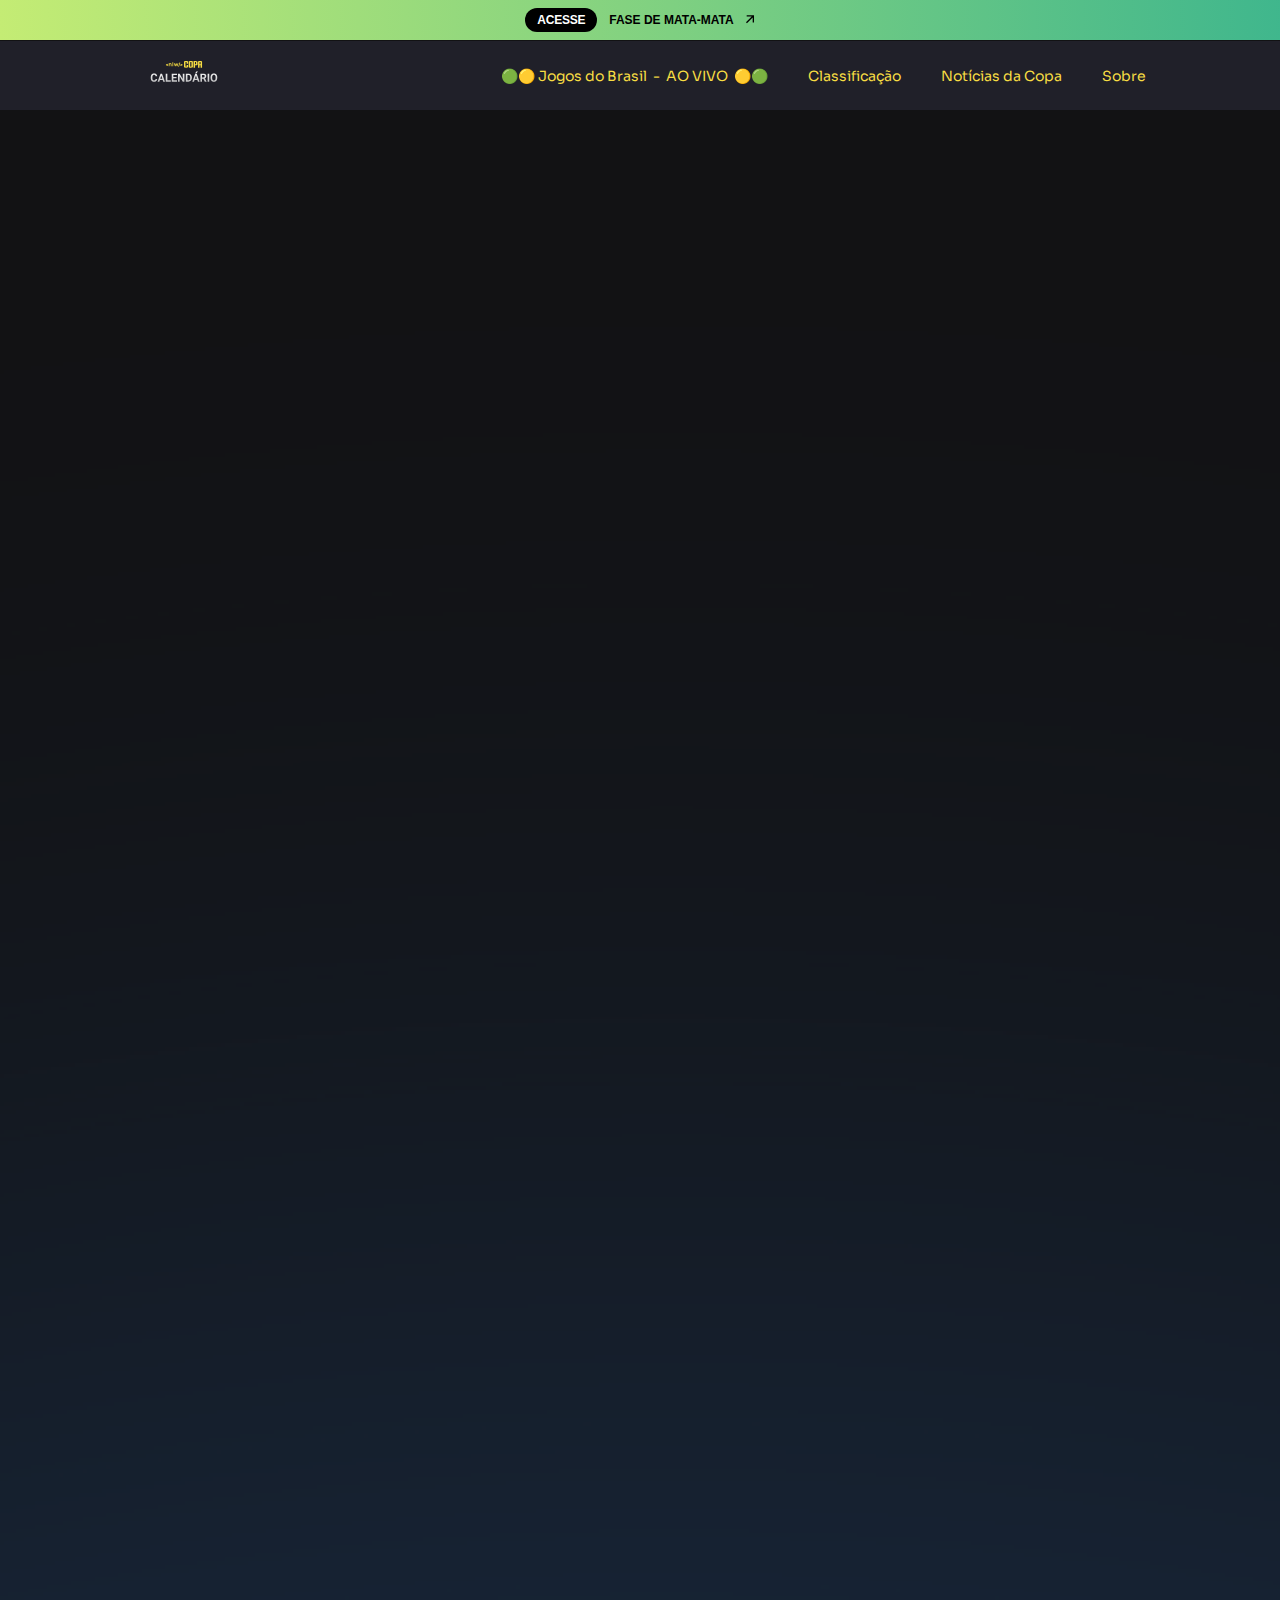
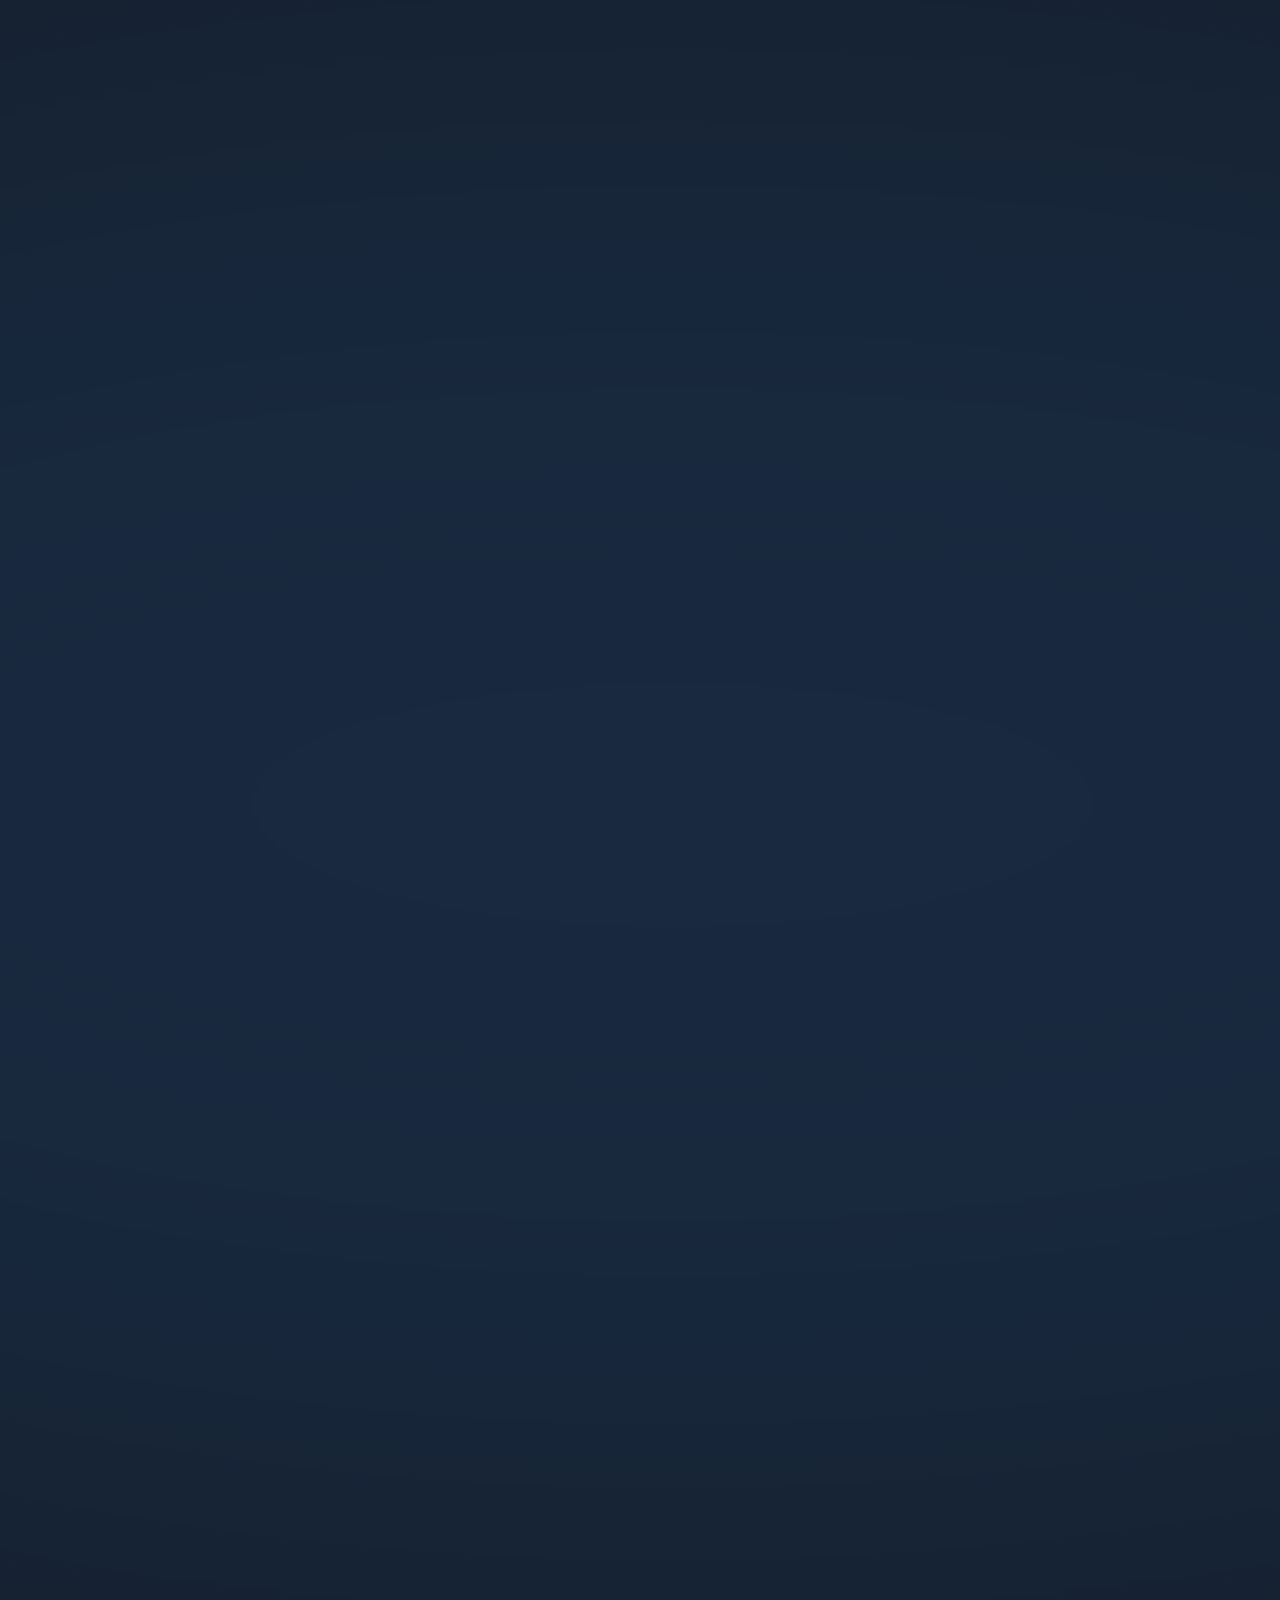
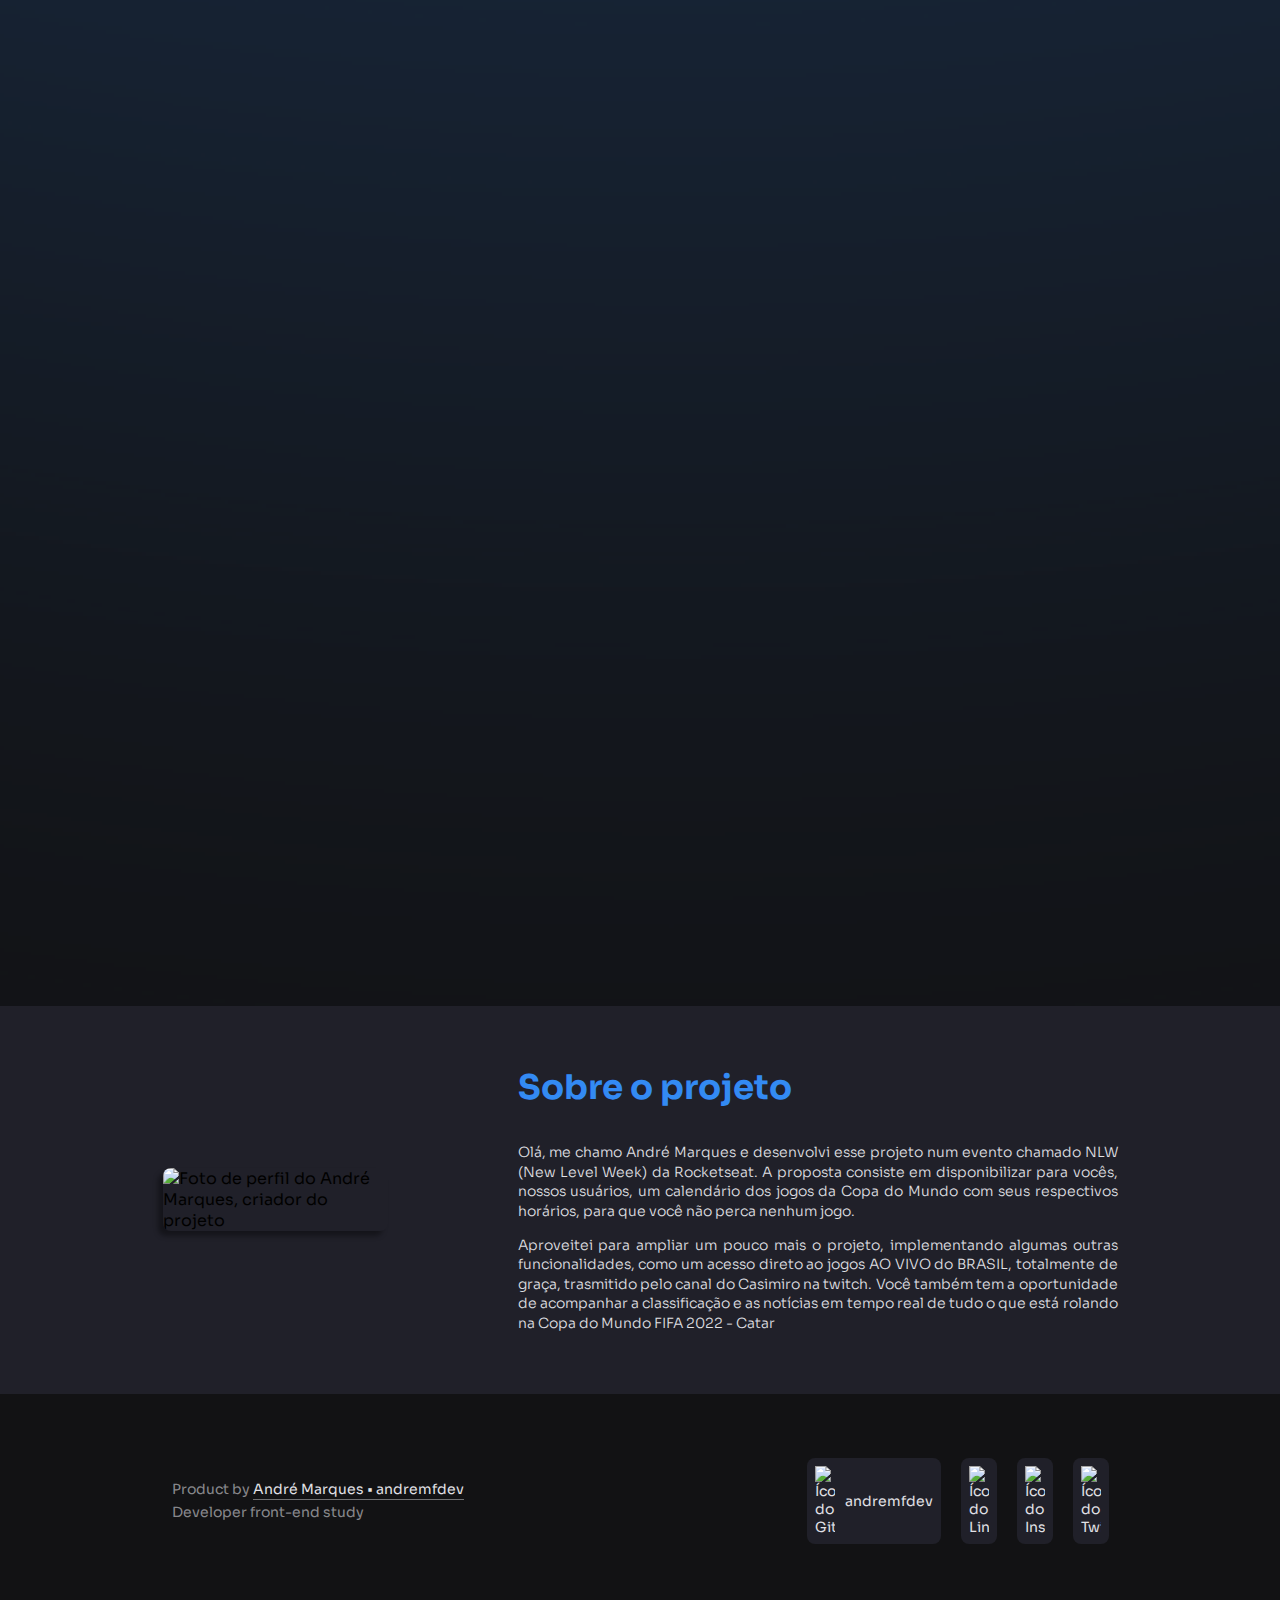
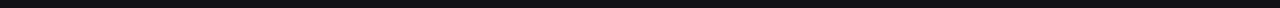
==== commit 13789426: "add results matchday-04 / navbar-avisos ajustes" ====
--- a/index.html
+++ b/index.html
@@ -1,150 +1,197 @@
 <!DOCTYPE html>
 <html lang="pt-br">
+  <head>
+    <meta charset="UTF-8" />
+    <meta http-equiv="X-UA-Compatible" content="IE=edge" />
+    <meta name="viewport" content="width=device-width, initial-scale=1.0" />
 
-<head>
-  <meta charset="UTF-8" />
-  <meta http-equiv="X-UA-Compatible" content="IE=edge" />
-  <meta name="viewport" content="width=device-width, initial-scale=1.0" />
+    <link
+      rel="shortcut icon"
+      href="./assets/favicon-copaday.svg"
+      type="image/x-icon"
+    />
+    <link rel="preconnect" href="https://fonts.googleapis.com" />
+    <link rel="preconnect" href="https://fonts.gstatic.com" crossorigin />
+    <link
+      href="https://fonts.googleapis.com/css2?family=Sora:wght@300;400;500;600;700;800&display=swap"
+      rel="stylesheet"
+    />
 
-  <link rel="shortcut icon" href="./assets/favicon-copaday.svg" type="image/x-icon" />
-  <link rel="preconnect" href="https://fonts.googleapis.com" />
-  <link rel="preconnect" href="https://fonts.gstatic.com" crossorigin />
-  <link href="https://fonts.googleapis.com/css2?family=Sora:wght@300;400;500;600;700;800&display=swap"
-    rel="stylesheet" />
+    <link rel="stylesheet" href="./css/styles.css" />
 
-  <link rel="stylesheet" href="./css/styles.css" />
+    <title>CopaDAY - Calendário da Copa Do Mundo</title>
+  </head>
 
-  <title>CopaDAY - Calendário da Copa Do Mundo</title>
-</head>
-
-<body class="blue">
-  <div id="app">
-    <div class="navbar-avisos">
-      <a href="./mata-mata.html">
+  <body class="blue">
+    <div id="app">
+      <a class="navbar-avisos" href="./mata-mata.html">
         <h6>ACESSE</h6>
-        <p>FASE DE MATA-MATA</p>
-      </a>
-    </div>
-    <header id="header">
-      <a id="logo" href="./">
-        <img src="./assets/logo.svg" alt="Logo do calendário da Copa Day" />
+        <p><strong>FASE DE MATA-MATA</strong></p>
       </a>
 
-      <div class="menu">
-        <nav class="desk-menu navigation">
-          <ul>
-            <li>
-              <a href="./brasil-matchday.html">🟢🟡&nbsp;Jogos do Brasil &nbsp- &nbspAO VIVO &nbsp;🟡🟢</a>
-            </li>
-            <li>
-              <a href="https://www.google.com/search?q=copa+do+mundo+fifa&oq=copa+do+mundo+fifa&aqs=chrome.0.35i39j46i131i433i512j69i59j0i131i433i512l2j0i512j69i61j69i60.6795j1j7&sourceid=chrome&ie=UTF-8#cobssid=s&sie=lg;/m/0fp_8fm;2;/m/030q7;st;fp;1;;;"
-                target="_blank">Classificação</a>
-            </li>
-            <li>
-              <a href="https://news.google.com/topics/CAAqKAgKIiJDQkFTRXdvS0wyMHZNR1p3WHpobWJSSUZjSFF0UWxJb0FBUAE?hl=pt-BR&gl=BR&ceid=BR%3Apt-419"
-                target="_blank">Notícias da Copa</a>
-            </li>
-            <li>
-              <a href="#about">Sobre</a>
-            </li>
-          </ul>
-        </nav>
+      <header id="header">
+        <a id="logo" href="./">
+          <img src="./assets/logo.svg" alt="Logo do calendário da Copa Day" />
+        </a>
+
+        <div class="menu">
+          <nav class="desk-menu navigation">
+            <ul>
+              <li>
+                <a href="./brasil-matchday.html"
+                  >🟢🟡&nbsp;Jogos do Brasil &nbsp- &nbspAO VIVO &nbsp;🟡🟢</a
+                >
+              </li>
+              <li>
+                <a
+                  href="https://www.google.com/search?q=copa+do+mundo+fifa&oq=copa+do+mundo+fifa&aqs=chrome.0.35i39j46i131i433i512j69i59j0i131i433i512l2j0i512j69i61j69i60.6795j1j7&sourceid=chrome&ie=UTF-8#cobssid=s&sie=lg;/m/0fp_8fm;2;/m/030q7;st;fp;1;;;"
+                  target="_blank"
+                  >Classificação</a
+                >
+              </li>
+              <li>
+                <a
+                  href="https://news.google.com/topics/CAAqKAgKIiJDQkFTRXdvS0wyMHZNR1p3WHpobWJSSUZjSFF0UWxJb0FBUAE?hl=pt-BR&gl=BR&ceid=BR%3Apt-419"
+                  target="_blank"
+                  >Notícias da Copa</a
+                >
+              </li>
+              <li>
+                <a href="#about">Sobre</a>
+              </li>
+            </ul>
+          </nav>
+        </div>
+
+        <button onclick="animarMenu()" id="btn-menu">
+          Menu
+
+          <span id="hamburger"></span>
+        </button>
+
+        <div class="menu-mobile" id="menu-mobile">
+          <nav class="navigation" id="nav">
+            <ul>
+              <li>
+                <a href="./brasil-matchday.html"
+                  >🟢🟡 Jogos do Brasil &nbsp- &nbspAO VIVO 🟡🟢</a
+                >
+              </li>
+              <li>
+                <a
+                  href="https://www.google.com/search?q=copa+do+mundo+fifa&oq=copa+do+mundo+fifa&aqs=chrome.0.35i39j46i131i433i512j69i59j0i131i433i512l2j0i512j69i61j69i60.6795j1j7&sourceid=chrome&ie=UTF-8#cobssid=s&sie=lg;/m/0fp_8fm;2;/m/030q7;st;fp;1;;;"
+                  target="_blank"
+                  >Classificação</a
+                >
+              </li>
+              <li>
+                <a
+                  href="https://news.google.com/topics/CAAqKAgKIiJDQkFTRXdvS0wyMHZNR1p3WHpobWJSSUZjSFF0UWxJb0FBUAE?hl=pt-BR&gl=BR&ceid=BR%3Apt-419"
+                  target="_blank"
+                  >Notícias da Copa</a
+                >
+              </li>
+              <li>
+                <a href="#about">Sobre</a>
+              </li>
+            </ul>
+          </nav>
+        </div>
+      </header>
+
+      <main id="cards"></main>
+    </div>
+
+    <div id="about">
+      <div class="image-perfil">
+        <img
+          src="./assets-readme/Perfil - social media.jpg"
+          alt="Foto de perfil do André Marques, criador do projeto"
+        />
       </div>
+      <div class="info">
+        <h2>Sobre o projeto</h2>
+        <p>
+          Olá, me chamo André Marques e desenvolvi esse projeto num evento
+          chamado NLW (New Level Week) da Rocketseat. A proposta consiste em
+          disponibilizar para vocês, nossos usuários, um calendário dos jogos da
+          Copa do Mundo com seus respectivos horários, para que você não perca
+          nenhum jogo.
+        </p>
+        <p>
+          Aproveitei para ampliar um pouco mais o projeto, implementando algumas
+          outras funcionalidades, como um acesso direto ao jogos AO VIVO do
+          BRASIL, totalmente de graça, trasmitido pelo canal do Casimiro na
+          twitch. Você também tem a oportunidade de acompanhar a classificação e
+          as notícias em tempo real de tudo o que está rolando na Copa do Mundo
+          FIFA 2022 - Catar
+        </p>
+      </div>
+    </div>
 
-      <button onclick="animarMenu()" id="btn-menu">
-        Menu
+    <div onclick="scrollToTop()" class="scrollTop">
+      <img
+        class="arrow"
+        src="./assets/arrow-1.svg"
+        height="13px"
+        alt="Seta para cima, voltar ao topo"
+      />
+    </div>
 
-        <span id="hamburger"></span>
-      </button>
+    <footer>
+      <div class="area-left">
+        <span
+          >Product by
+          <a href="https://www.linkedin.com/in/andremfdev/" target="_blank"
+            >André Marques • andremfdev</a
+          ></span
+        >
+        <p>Developer front-end study</p>
+      </div>
+      <div class="social-media">
+        <ul>
+          <li>
+            <a href="https://github.com/andremfdev" target="_blank">
+              <img
+                src="./assets/icon-github.svg"
+                width="20px"
+                alt="Ícone do
+              Github"
+              />
+              <span>andremfdev</span>
+            </a>
+          </li>
+          <li>
+            <a href="https://www.linkedin.com/in/andremfdev/" target="_blank">
+              <img
+                src="./assets/icon-linkedin.svg"
+                width="20px"
+                alt="Ícone do Linkedin"
+              />
+            </a>
+          </li>
+          <li>
+            <a href="https://www.instagram.com/andremfdev/" target="_blank">
+              <img
+                src="./assets/icon-instagram.svg"
+                width="20px"
+                alt="Ícone do Instagram"
+              />
+            </a>
+          </li>
+          <li>
+            <a href="https://twitter.com/andremfdev" target="_blank">
+              <img
+                src="./assets/icon-twitter.svg"
+                width="20px"
+                alt="Ícone do Twitter"
+              />
+            </a>
+          </li>
+        </ul>
+      </div>
+    </footer>
 
-      <div class="menu-mobile" id="menu-mobile">
-        <nav class="navigation" id="nav">
-          <ul>
-            <li>
-              <a href="./brasil-matchday.html">🟢🟡 Jogos do Brasil &nbsp- &nbspAO VIVO 🟡🟢</a>
-            </li>
-            <li>
-              <a href="https://www.google.com/search?q=copa+do+mundo+fifa&oq=copa+do+mundo+fifa&aqs=chrome.0.35i39j46i131i433i512j69i59j0i131i433i512l2j0i512j69i61j69i60.6795j1j7&sourceid=chrome&ie=UTF-8#cobssid=s&sie=lg;/m/0fp_8fm;2;/m/030q7;st;fp;1;;;"
-                target="_blank">Classificação</a>
-            </li>
-            <li>
-              <a href="https://news.google.com/topics/CAAqKAgKIiJDQkFTRXdvS0wyMHZNR1p3WHpobWJSSUZjSFF0UWxJb0FBUAE?hl=pt-BR&gl=BR&ceid=BR%3Apt-419"
-                target="_blank">Notícias da Copa</a>
-            </li>
-            <li>
-              <a href="#about">Sobre</a>
-            </li>
-          </ul>
-        </nav>
-      </div>
-    </header>
-
-    <main id="cards"></main>
-  </div>
-
-  <div id="about">
-    <div class="image-perfil">
-      <img src="./assets-readme/Perfil - social media.jpg" alt="Foto de perfil do André Marques, criador do projeto" />
-    </div>
-    <div class="info">
-      <h2>Sobre o projeto</h2>
-      <p>
-        Olá, me chamo André Marques e desenvolvi esse projeto num evento
-        chamado NLW (New Level Week) da Rocketseat. A proposta consiste em
-        disponibilizar para vocês, nossos usuários, um calendário dos jogos da
-        Copa do Mundo com seus respectivos horários, para que você não perca
-        nenhum jogo.
-      </p>
-      <p>
-        Aproveitei para ampliar um pouco mais o projeto, implementando algumas
-        outras funcionalidades, como um acesso direto ao jogos AO VIVO do
-        BRASIL, totalmente de graça, trasmitido pelo canal do Casimiro na
-        twitch. Você também tem a oportunidade de acompanhar a classificação e
-        as notícias em tempo real de tudo o que está rolando na Copa do Mundo
-        FIFA 2022 - Catar
-      </p>
-    </div>
-  </div>
-
-  <div onclick="scrollToTop()" class="scrollTop">
-    <img class="arrow" src="./assets/arrow-1.svg" height="13px" alt="Seta para cima, voltar ao topo" />
-  </div>
-
-  <footer>
-    <div class="area-left">
-      <span>Product by
-        <a href="https://www.linkedin.com/in/andremfdev/" target="_blank">André Marques • andremfdev</a></span>
-      <p>Developer front-end study</p>
-    </div>
-    <div class="social-media">
-      <ul>
-        <li>
-          <a href="https://github.com/andremfdev" target="_blank">
-            <img src="./assets/icon-github.svg" width="20px" alt="Ícone do
-              Github" />
-            <span>andremfdev</span>
-          </a>
-        </li>
-        <li>
-          <a href="https://www.linkedin.com/in/andremfdev/" target="_blank">
-            <img src="./assets/icon-linkedin.svg" width="20px" alt="Ícone do Linkedin" />
-          </a>
-        </li>
-        <li>
-          <a href="https://www.instagram.com/andremfdev/" target="_blank">
-            <img src="./assets/icon-instagram.svg" width="20px" alt="Ícone do Instagram" />
-          </a>
-        </li>
-        <li>
-          <a href="https://twitter.com/andremfdev" target="_blank">
-            <img src="./assets/icon-twitter.svg" width="20px" alt="Ícone do Twitter" />
-          </a>
-        </li>
-      </ul>
-    </div>
-  </footer>
-
-  <script src="./main.js"></script>
-</body>
-
-</html>+    <script src="./main.js"></script>
+  </body>
+</html>
--- a/css/styles.css
+++ b/css/styles.css
@@ -56,49 +56,64 @@
 /************ STYLE HEADER & NAV ************/
 
 .navbar-avisos {
-      padding: 8px 0;
-    background: linear-gradient(88deg,#f9c1f2 0,#b3acfc 105%);
-    display: flex;
-    -ms-flex-align: center;
-    align-items: center;
-    -webkit-box-pack: center;
-    -ms-flex-pack: center;
-    justify-content: center;
+  padding: 8px 0;
+  background: linear-gradient(88deg, #c4ec74 0, #39b48e 105%);
+  display: flex;
+  -ms-flex-align: center;
+  align-items: center;
+  -webkit-box-pack: center;
+  -ms-flex-pack: center;
+  justify-content: center;
+  position: fixed;
+  top: 0;
+  left: 0;
+  z-index: 10000;
+  width: 100%;
+}
+
+.navbar-avisos a {
+  display: flex;
 }
 
 .navbar-avisos h6 {
-  font: 500 14px/1 "DM Sans",sans-serif;
-    background: #000;
-    color: #fff!important;
-    display: flex;
-    -ms-flex-align: center;
-    align-items: center;
-    -webkit-box-pack: center;
-    -ms-flex-pack: center;
-    justify-content: center;
-    height: 24px;
-    padding: 0 12px;
-    border-radius: 1000px;
-    margin: 0 12px 0 0;
-    letter-spacing: -.02em;
-}
+  font: 500 14px/1 "DM Sans", sans-serif;
+  background: #000;
+  color: #fff !important;
+  display: flex;
+  -ms-flex-align: center;
+  align-items: center;
+  -webkit-box-pack: center;
+  -ms-flex-pack: center;
+  justify-content: center;
+  height: 24px;
+  padding: 0 12px;
+  border-radius: 1000px;
+  margin: 0 12px 0 0;
+  letter-spacing: -.02em;
+  font-size: 12px;
+  font-weight: bold;
+}
+
 .navbar-avisos p {
   color: black;
-      display: -webkit-box;
-    display: -ms-flexbox;
-    display: flex;
-    -webkit-box-align: center;
-    -ms-flex-align: center;
-    align-items: center;
-    font: 500 14px/24px "DM Sans",sans-serif;
-    opacity: 1;
-}
-
-.navbar-avisos::after {
+  font-weight: bold;
+  display: -webkit-box;
+  display: -ms-flexbox;
+  display: flex;
+  -webkit-box-align: center;
+  -ms-flex-align: center;
+  align-items: center;
+  font: 500 14px/24px "DM Sans", sans-serif;
+  opacity: 1;
+  font-size: 12px;
+}
+
+.navbar-avisos p::after {
   content: url(../assets/arrow-mata-mata.svg);
-    margin: 0 0 0 12px;
-    -webkit-transition: .4s;
-    transition: .4s;
+  margin: 0 0 0 12px;
+  -webkit-transition: .4s;
+  transition: .4s;
+  animation: floatingArrowNavbarAvisos .7s infinite;
 }
 
 header {
@@ -108,7 +123,7 @@
   background-color: #202029;
   width: 100%;
   position: fixed;
-  top: 0;
+  top: 41px;
   left: 0;
   z-index: 2022;
   padding: 20px 0px;
@@ -448,6 +463,23 @@
   }
 }
 
+@keyframes floatingArrowNavbarAvisos {
+  0% {
+    transform: translate(0%, 0%);
+
+  }
+
+  66% {
+    transform: translate(10%, -10%);
+
+  }
+
+  100% {
+    transform: translate(0%, 0%);
+
+  }
+}
+
 
 /************ STYLE RESPONSIVE ************/
 
